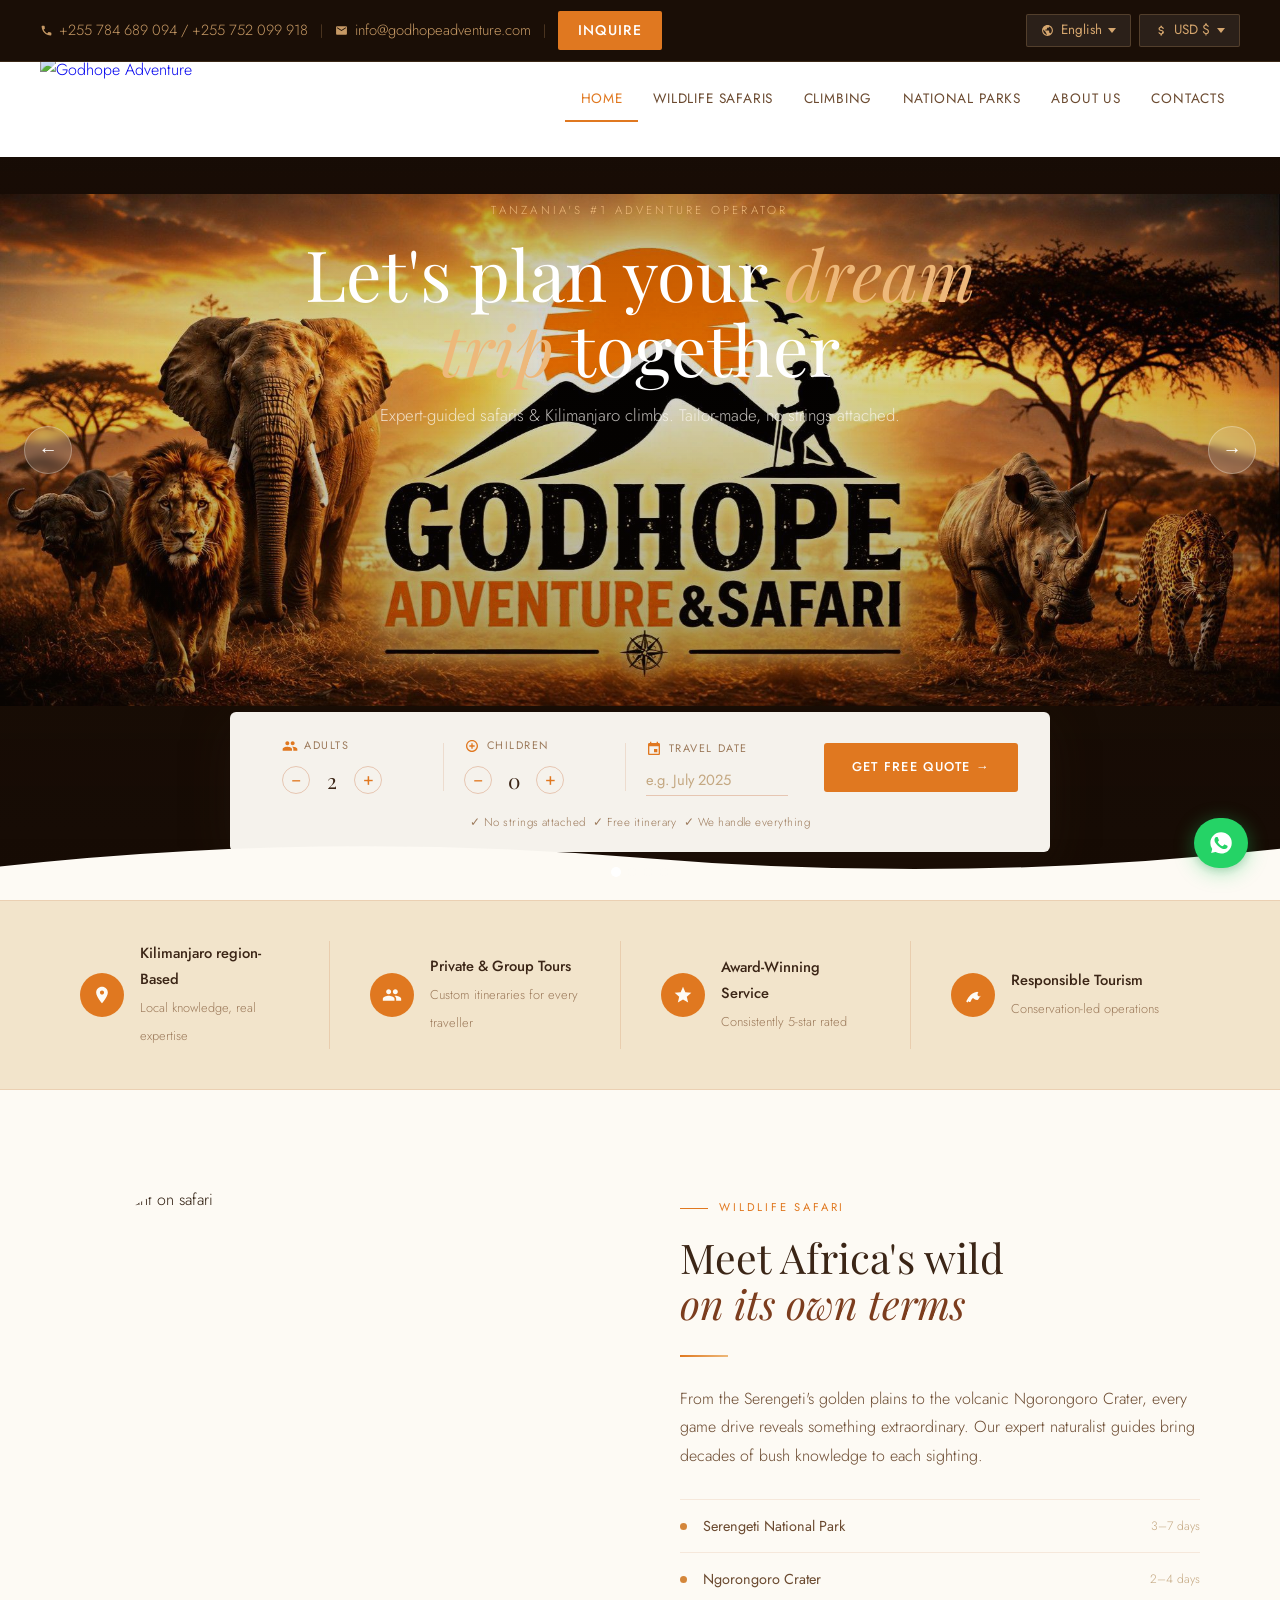
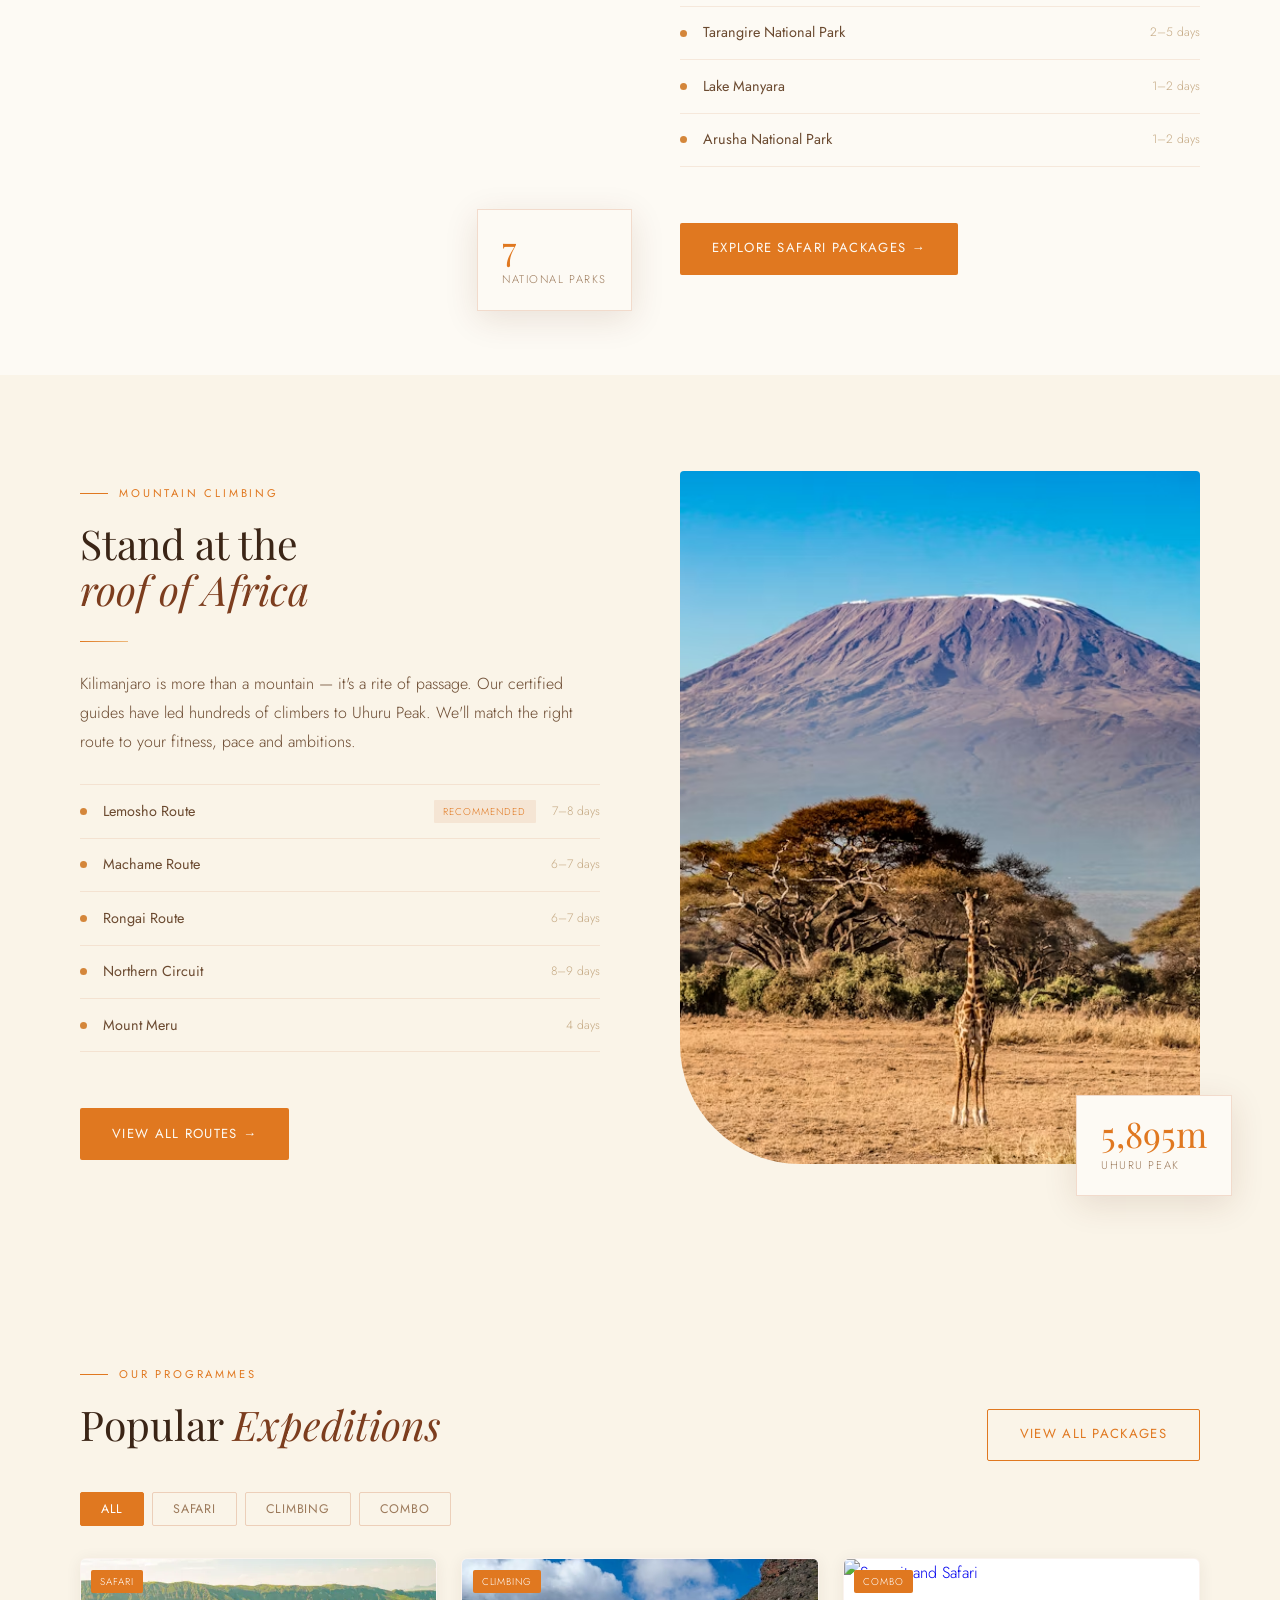
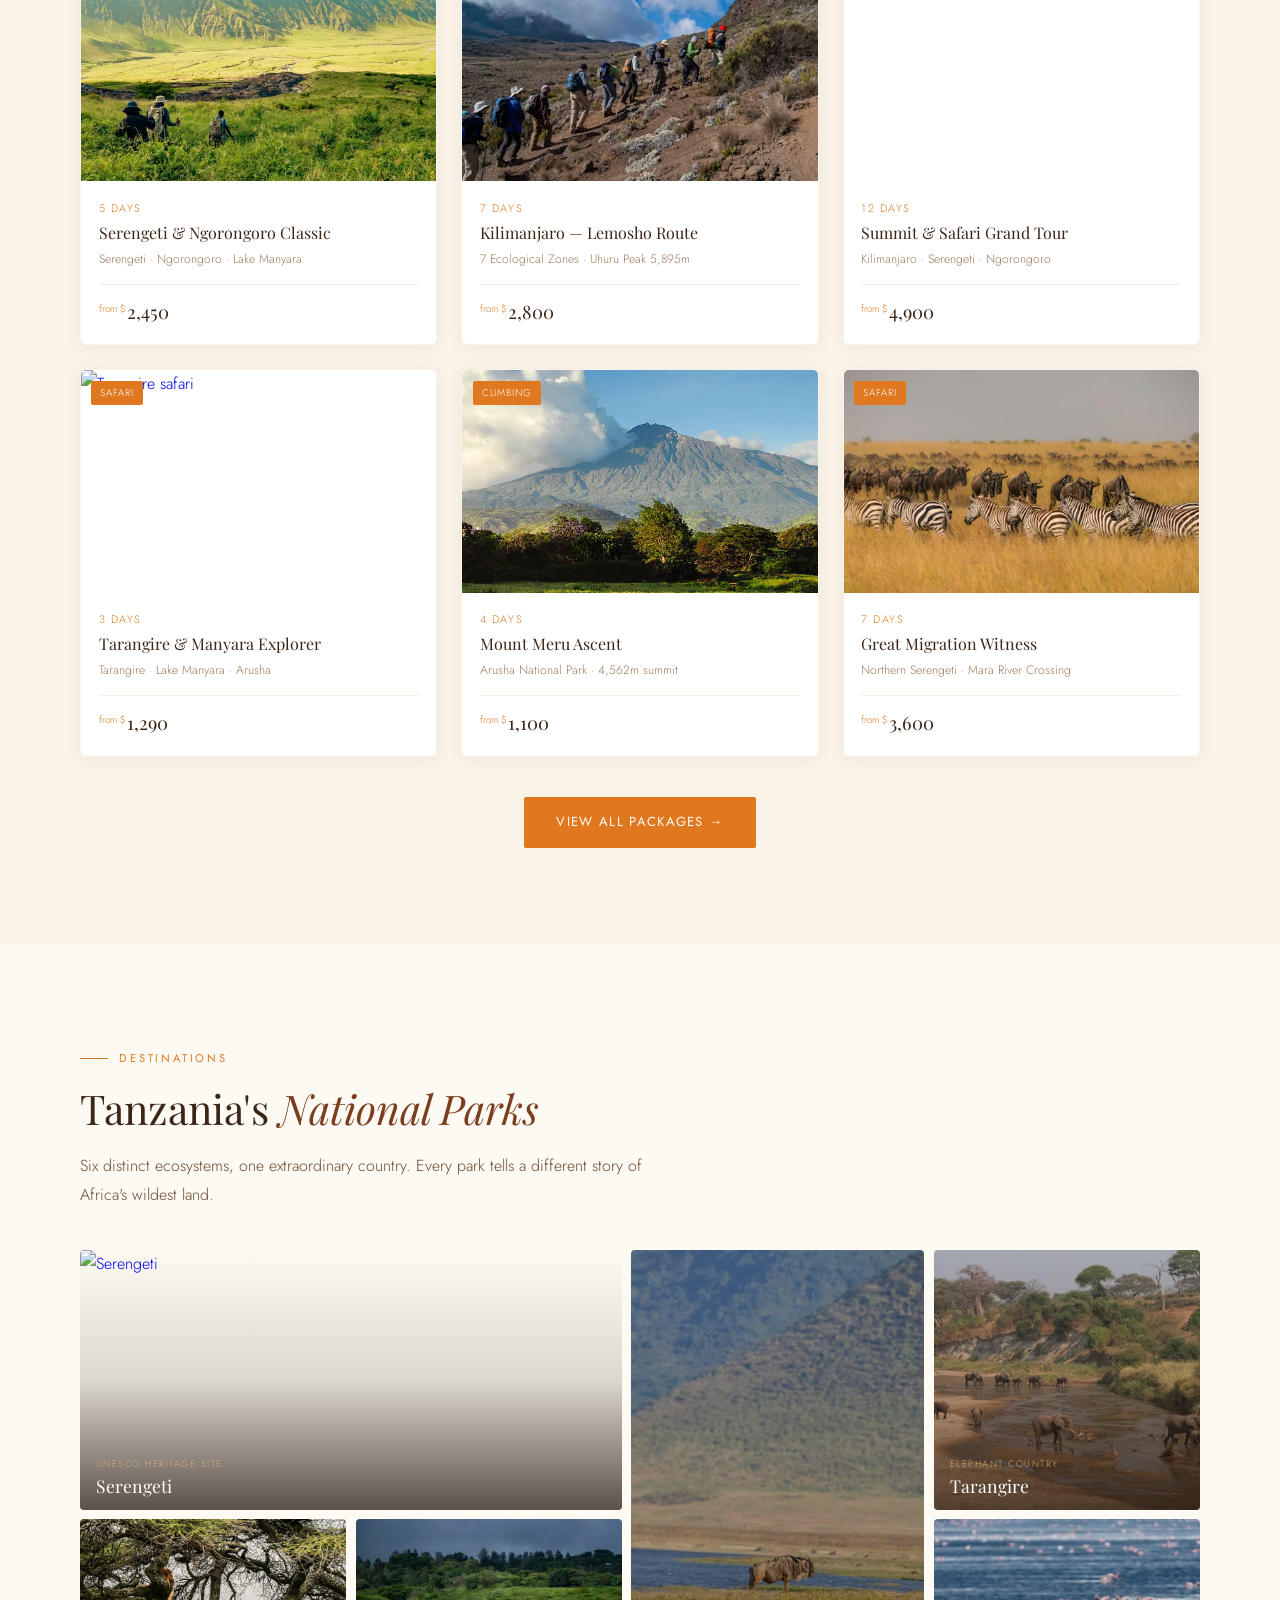
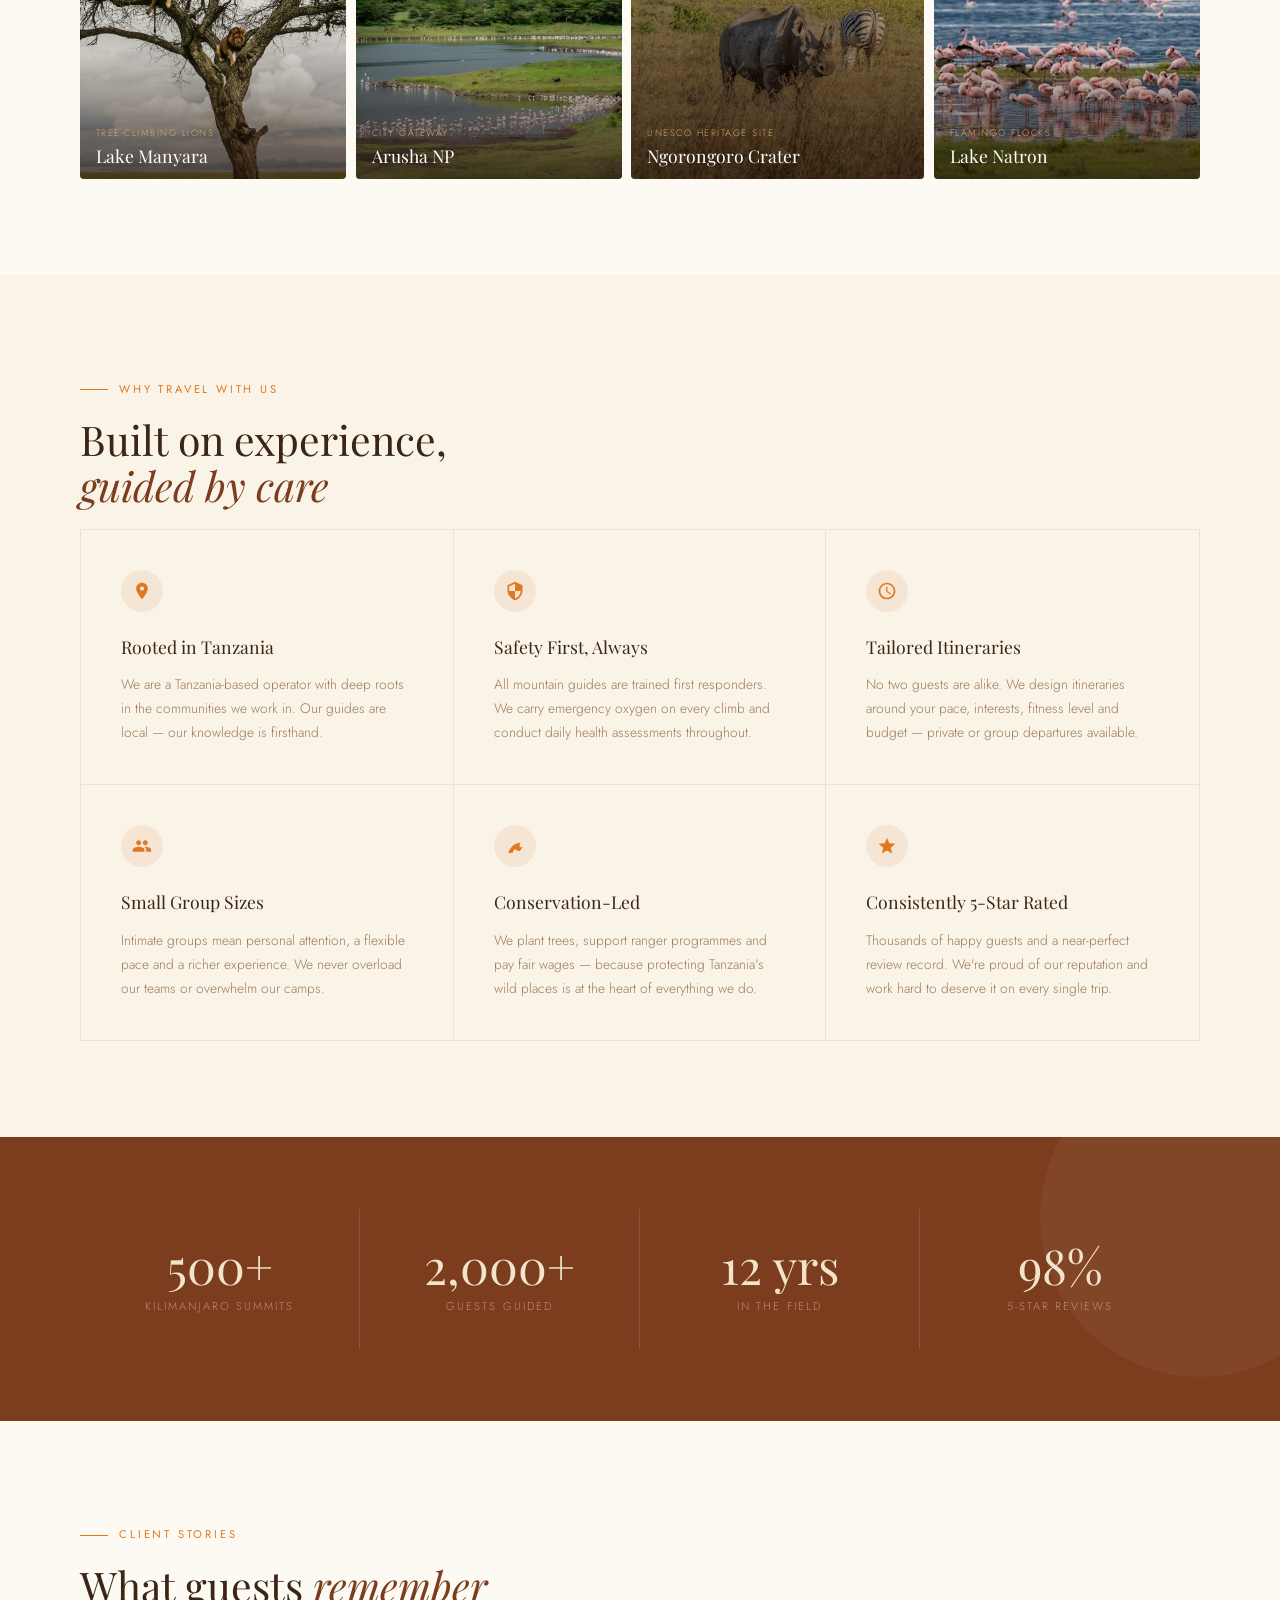
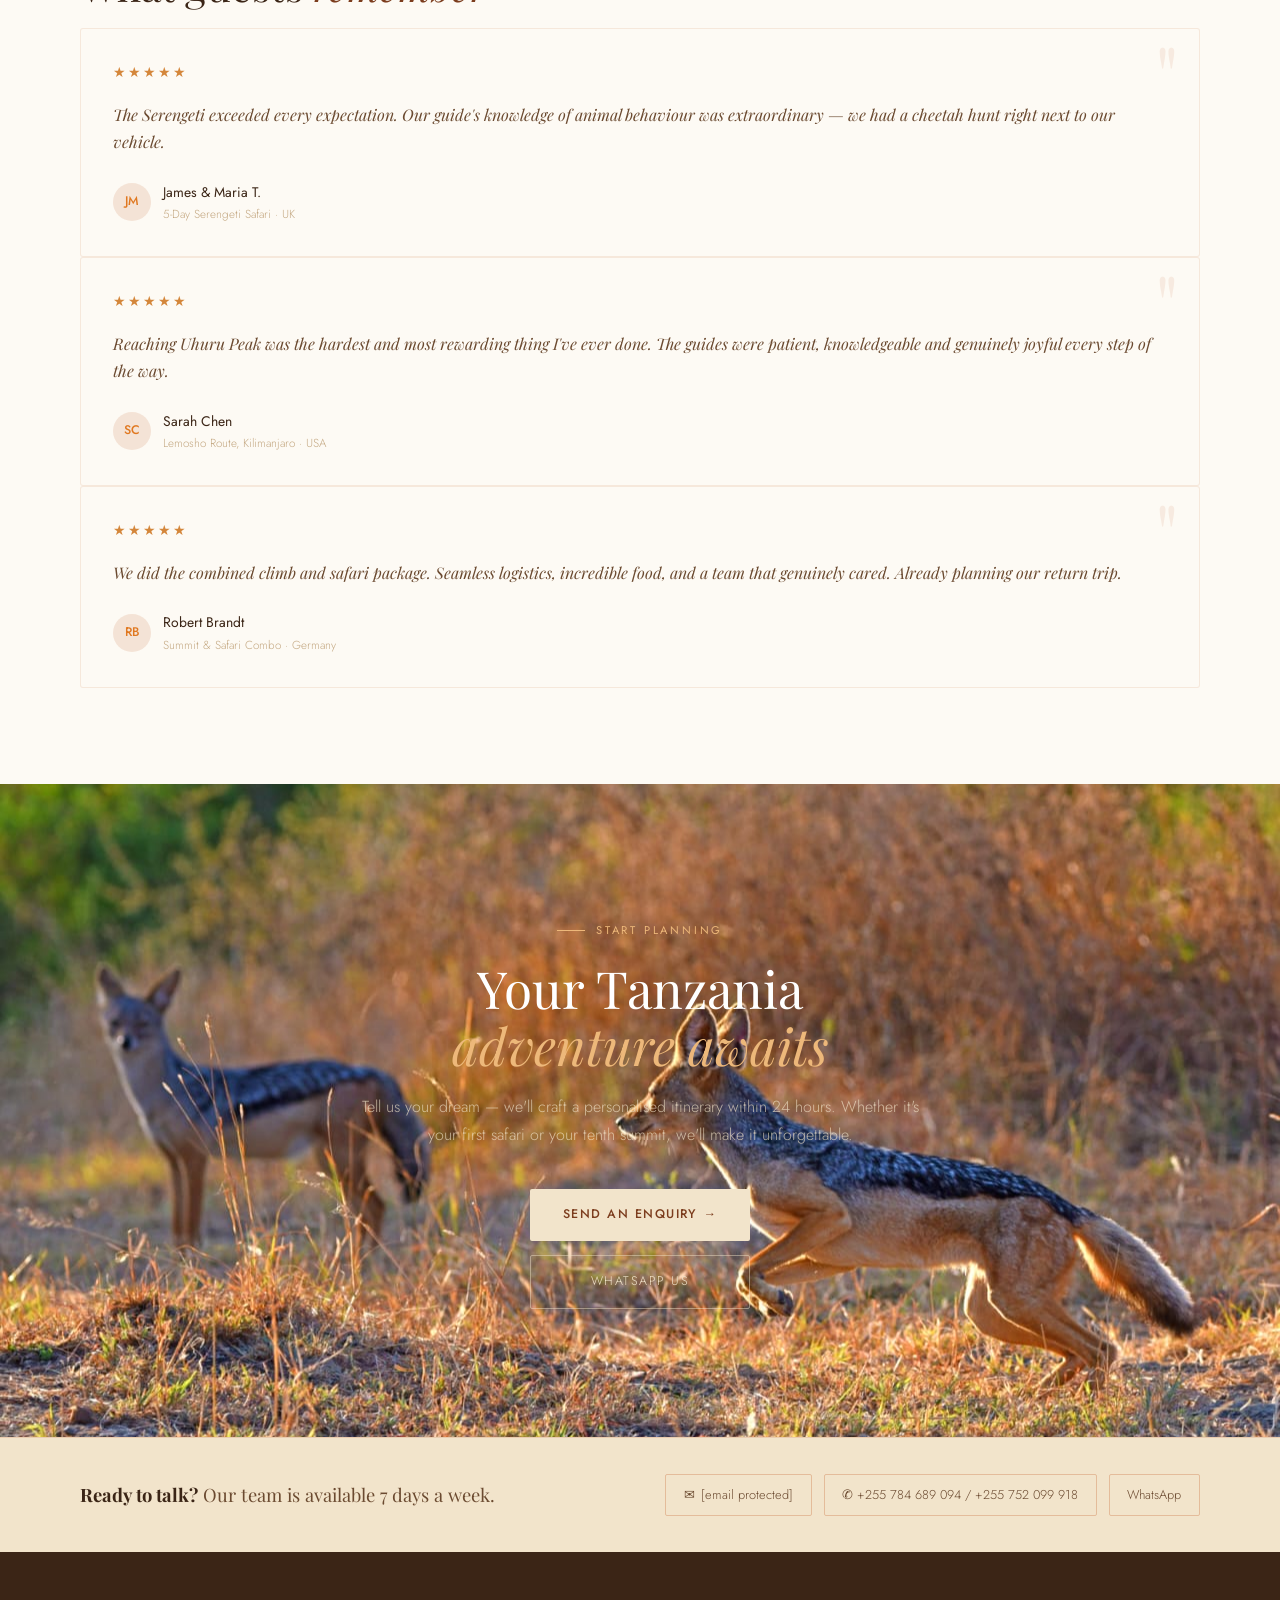
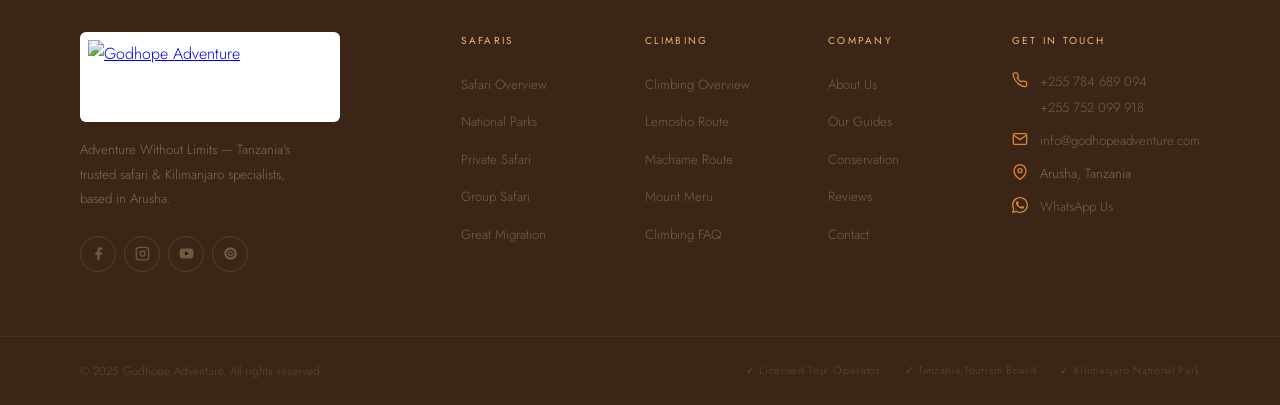
==== index.html @ 0e0e814c "Add files via upload" ====
<!DOCTYPE html>
<html lang="en">
<head>
<meta charset="UTF-8">
<meta name="viewport" content="width=device-width, initial-scale=1.0">
<link rel="stylesheet" href="style.css">
<link rel="preconnect" href="https://fonts.googleapis.com">
<link href="https://fonts.googleapis.com/css2?family=Playfair+Display:ital,wght@0,400;0,500;1,400;1,500&family=Jost:wght@300;400;500&display=swap" rel="stylesheet">
<title>Godhope Adventure | Tanzania Safari &amp; Climbing</title>













<!-- Google Translate -->

<style>/* ── HERO ── */
.hero{
  height:100vh;
  height:100dvh;
  min-height:600px;
  position:relative;
  overflow:hidden;
  background:#1a0e06;
}

/* Slides fill entire viewport edge-to-edge */
.hero-slides{position:absolute;inset:0;z-index:1}
.hero-slide{position:absolute;inset:0;opacity:0;transition:opacity 1.4s ease-in-out;will-change:opacity;background:#1a0e06}
.hero-slide.active{opacity:1}
.hero-slide picture{
  position:absolute;inset:0;
  width:100%;height:100%;
  display:block;
}
.hero-slide img{
  position:absolute;inset:0;
  width:100%;height:100%;
  object-fit:cover;
  display:block;
}

/* Desktop focal points */
.hero-slide:nth-child(1) img{object-fit:contain;background:#1a0e06}  /* GODHOPE branded banner (slide-banner.jpg) — show full graphic, never crop the animals/text */
.hero-slide:nth-child(2) img{object-position:center 25%}  /* summit climbers above clouds — anchored near top so heads/hats aren't cropped */
.hero-slide:nth-child(3) img{object-position:center 35%}  /* safari jeep + zebras — favor the view out front over the dashboard */
.hero-slide:nth-child(4) img{object-position:center 25%}  /* flag-on-crater group photo — anchored near top so faces aren't cropped */

/* Overlay */
.hero-overlay{position:absolute;inset:0;z-index:2;background:linear-gradient(to bottom,rgba(20,10,4,.45) 0%,rgba(20,10,4,.15) 40%,rgba(20,10,4,.55) 100%)}

/* Arch */
.hero-arch{position:absolute;bottom:-2px;left:0;right:0;z-index:4}
.hero-arch svg{display:block;width:100%}

/* Arrows */
.hero-arrow{position:absolute;top:50%;transform:translateY(-50%);z-index:5;background:rgba(253,250,244,.15);border:1px solid rgba(253,250,244,.3);color:#fff;width:48px;height:48px;border-radius:50%;font-size:1.2rem;cursor:pointer;display:flex;align-items:center;justify-content:center;transition:background .2s;backdrop-filter:blur(4px)}
.hero-arrow:hover{background:rgba(253,250,244,.3)}
.hero-arrow-prev{left:1.5rem}
.hero-arrow-next{right:1.5rem}

/* Dots */
.hero-dots{position:absolute;bottom:1.5rem;left:50%;transform:translateX(-50%);z-index:5;display:flex;gap:.5rem}
.hero-dot{width:8px;height:8px;border-radius:50%;background:rgba(253,250,244,.4);cursor:pointer;transition:background .3s,transform .3s}
.hero-dot.active{background:#fff;transform:scale(1.25)}

/* Counter */
.hero-counter{position:absolute;bottom:1.5rem;right:1.75rem;z-index:5;font-size:.72rem;letter-spacing:.14em;color:rgba(253,250,244,.55)}

/* Mobile CTA button — hidden on desktop */
.hero-mob-cta{display:none}

/* ── HERO CONTENT ── */
.hero-content{
  position:absolute;
  inset:0;
  z-index:3;
  width:100%;
  padding-left:3rem;
  padding-right:3rem;
  padding-bottom:3rem;
  padding-top:200px; /* JS overrides this with exact nav height */
  display:flex;
  flex-direction:column;
  align-items:center;
  justify-content:space-between;
  text-align:center;
  gap:1.5rem;
  box-sizing:border-box;
}
/* Guard no longer needed for layout — hidden */
.hero-nav-guard{display:none}
.trip-planner{margin-top:0 !important}

/* ── ≤640px mobile ── */
@media(max-width:640px){
  .hero-slide:nth-child(1) img{object-fit:contain;background:#1a0e06;object-position:center center}
  .hero-slide:nth-child(2) img{object-position:center 65%}
  .hero-slide:nth-child(3) img{object-position:center 30%}
  .hero-slide:nth-child(4) img{object-position:center center}
  .hero-slide:nth-child(5) img{object-position:center 40%}
  .hero-overlay{background:linear-gradient(to bottom,rgba(20,10,4,.55) 0%,rgba(20,10,4,.25) 40%,rgba(242,228,203,.25) 80%,rgba(242,228,203,.9) 100%)}
  .hero-content{padding:0 1.25rem 2.5rem;gap:1.5rem;justify-content:flex-end;min-height:0}
  .hero-nav-guard{display:none}  .hero-h1{font-size:clamp(1.9rem,8vw,2.8rem);margin-bottom:.5rem}
  .hero-sub{font-size:.9rem}
  .hero-eyebrow{font-size:.65rem;margin-bottom:.5rem}
  .trip-planner{display:none}
  .hero-arrow{display:none}
  .hero-mob-cta{
    display:inline-flex;align-items:center;gap:.5rem;
    margin-top:1rem;
    background:var(--terra);color:#fff;
    padding:.75rem 1.75rem;border-radius:2px;
    font-family:var(--sans);font-size:.8rem;
    letter-spacing:.1em;text-transform:uppercase;
    text-decoration:none;font-weight:500;
    transition:background .2s;
  }
  .hero-mob-cta:hover{background:var(--clay)}
}

/* ── ≤480px small phones ── */
@media(max-width:480px){
  .hero-content{padding:0 1rem 2rem;gap:1.25rem}
  .hero-h1{font-size:clamp(1.7rem,9vw,2.4rem)}
  .hero-sub{font-size:.85rem;max-width:100%}
  .hero-dots{bottom:.75rem}
  .hero-counter{display:none}
}

/* ── CSS VARIABLES ── */
.hero-content-spacer{flex:1;min-height:0}
.hero-headline{max-width:780px}
.hero-eyebrow{display:inline-block;font-size:.72rem;letter-spacing:.28em;text-transform:uppercase;color:var(--amber-pale);margin-bottom:1rem}
.hero-h1{font-family:var(--serif);font-size:clamp(2.4rem,5.5vw,5rem);font-weight:400;line-height:1.06;color:#fff;margin-bottom:1rem}
.hero-h1 em{font-style:italic;color:var(--amber-pale)}
.hero-sub{font-size:1.05rem;color:rgba(253,250,244,.75);max-width:520px;margin:0 auto}

/* ── TRIP PLANNER ── */
.trip-planner{background:rgba(253,250,244,.97);border-radius:6px;padding:1.5rem 2rem 1.25rem;box-shadow:0 12px 48px rgba(46,28,14,.35);width:100%;max-width:820px;backdrop-filter:blur(8px)}
.tp-row{display:flex;align-items:center;gap:0;flex-wrap:nowrap}
.tp-field{flex:1;padding:0 1.25rem;display:flex;flex-direction:column;gap:.4rem}
.tp-label{display:flex;align-items:center;gap:.4rem;font-size:.68rem;letter-spacing:.14em;text-transform:uppercase;color:var(--text-muted);font-weight:400}
.tp-counter{display:flex;align-items:center;gap:.75rem}
.tp-counter button{width:28px;height:28px;border:1.5px solid rgba(196,98,45,.3);background:none;border-radius:50%;cursor:pointer;font-size:1.1rem;line-height:1;color:var(--terra);display:flex;align-items:center;justify-content:center;transition:background .2s,color .2s;font-family:var(--sans)}
.tp-counter button:hover{background:var(--terra);color:#fff;border-color:var(--terra)}
.tp-counter span{font-family:var(--serif);font-size:1.3rem;color:var(--bark);min-width:20px;text-align:center}
.tp-date-input{background:none;border:none;border-bottom:1.5px solid rgba(196,98,45,.3);padding:.25rem 0;font-family:var(--sans);font-size:.92rem;color:var(--bark);outline:none;width:100%;transition:border-color .2s}
.tp-date-input:focus{border-color:var(--terra)}
.tp-date-input::placeholder{color:var(--text-faint)}
.tp-divider{width:1px;height:48px;background:rgba(196,98,45,.15);flex-shrink:0}
.tp-btn{flex-shrink:0;background:var(--terra);color:#fff;padding:.85rem 1.75rem;border-radius:3px;text-decoration:none;font-size:.8rem;letter-spacing:.1em;text-transform:uppercase;font-weight:500;white-space:nowrap;transition:background .2s,transform .2s;margin-left:1rem}
.tp-btn:hover{background:var(--clay);transform:translateY(-1px)}
.tp-note{font-size:.72rem;color:var(--text-muted);margin-top:.85rem;letter-spacing:.04em}
@media(max-width:760px){
  .hero-content{padding-right:1rem;padding-bottom:4rem;padding-left:1rem}
  .trip-planner{padding:1.25rem 1rem 1rem;border-radius:4px}
  .tp-row{flex-direction:column;gap:1rem;align-items:stretch}
  .tp-field{padding:0;flex-direction:row;align-items:center;justify-content:space-between}
  .tp-divider{width:100%;height:1px}
  .tp-btn{margin-left:0;text-align:center;padding:1rem}
  .tp-note{text-align:center}
}

/* ── WHATSAPP FLOAT ── */
.wa-float{position:fixed;bottom:2rem;right:2rem;z-index:800;display:flex;align-items:center;gap:.6rem;background:#25D366;color:#fff;padding:.75rem 1.1rem .75rem .85rem;border-radius:50px;text-decoration:none;box-shadow:0 4px 20px rgba(37,211,102,.4),0 2px 8px rgba(0,0,0,.15);transition:transform .2s,box-shadow .2s,max-width .3s,padding .3s;overflow:hidden;max-width:54px;animation:wa-pulse 2.5s ease-out 2s 3}
.wa-float:hover{transform:translateY(-2px);box-shadow:0 8px 28px rgba(37,211,102,.5),0 4px 12px rgba(0,0,0,.15);max-width:200px;padding:.75rem 1.25rem .75rem .9rem}
.wa-float svg{width:26px;height:26px;fill:#fff;flex-shrink:0}
.wa-float-label{font-family:var(--sans);font-size:.82rem;font-weight:500;letter-spacing:.04em;white-space:nowrap;opacity:0;transform:translateX(-6px);transition:opacity .2s .05s,transform .2s .05s;pointer-events:none}
.wa-float:hover .wa-float-label{opacity:1;transform:translateX(0)}
@keyframes wa-pulse{0%{box-shadow:0 0 0 0 rgba(37,211,102,.5),0 4px 20px rgba(37,211,102,.4)}70%{box-shadow:0 0 0 12px rgba(37,211,102,0),0 4px 20px rgba(37,211,102,.4)}100%{box-shadow:0 0 0 0 rgba(37,211,102,0),0 4px 20px rgba(37,211,102,.4)}}


/* ── ANIMATIONS ── */
@keyframes riseIn{from{opacity:0;transform:translateY(28px)}to{opacity:1;transform:translateY(0)}}
.rise{opacity:0;animation:riseIn .8s forwards}
.d1{animation-delay:.1s}.d2{animation-delay:.25s}.d3{animation-delay:.4s}.d4{animation-delay:.55s}
</style>


<script>
/* ══ CURRENCY ════════════════════════════════════════════════════ */
var _GHA_RATES = {USD:1, EUR:.92, GBP:.79, TZS:2650, KES:130, AUD:1.53, CAD:1.36, ZAR:18.5};
var _GHA_SYM   = {USD:'$', EUR:'€', GBP:'£', TZS:'TSh', KES:'KSh', AUD:'A$', CAD:'C$', ZAR:'R'};
var _GHA_CUR   = localStorage.getItem('gha_currency') || 'USD';

function setCurrency(code, sym){
  _GHA_CUR = code;
  localStorage.setItem('gha_currency', code);
  var lbl = document.getElementById('gha-cur-label');
  if(lbl) lbl.textContent = code + ' ' + sym;
  var drop = document.getElementById('gha-cur-drop');
  if(drop) drop.classList.remove('open');
  /* highlight active mobile button */
  document.querySelectorAll('.mob-cur-btn').forEach(function(b){
    b.classList.toggle('active', b.getAttribute('data-cur') === code);
  });
  document.querySelectorAll('[data-price-usd]').forEach(function(el){
    var usd = parseFloat(el.getAttribute('data-price-usd'));
    if(!isNaN(usd)) el.textContent = sym + Math.round(usd * (_GHA_RATES[code]||1)).toLocaleString();
  });
  document.querySelectorAll('[data-usd]').forEach(function(el){
    var usd = parseFloat(el.getAttribute('data-usd'));
    if(isNaN(usd)) return;
    var v = Math.round(usd * (_GHA_RATES[code]||1));
    var sup = el.querySelector('sup');
    if(sup) sup.textContent = 'from ' + sym;
    el.childNodes.forEach(function(n){
      if(n.nodeType===3 && /[\d,]/.test(n.textContent)) n.textContent = v.toLocaleString();
    });
  });
}

/* ══ INIT ON DOM READY ════════════════════════════════════════════ */
document.addEventListener('DOMContentLoaded', function(){

  /* ── Offset hero content below fixed nav ── */
  function setHeroOffset(){
    var topbar  = document.getElementById('gha-topbar');
    var nav     = document.getElementById('main-nav');
    var content = document.querySelector('.hero-content');
    if(!content) return;
    var h = (topbar ? topbar.offsetHeight : 0) + (nav ? nav.offsetHeight : 0);
    if(window.innerWidth > 640){
      content.style.paddingTop = (h + 20) + 'px';
    }
  }
  setHeroOffset();
  window.addEventListener('load', setHeroOffset);
  window.addEventListener('load', function(){ setTimeout(setHeroOffset, 200); });
  window.addEventListener('resize', setHeroOffset);

  /* Restore saved currency */
  if(_GHA_CUR !== 'USD'){
    var sym = _GHA_SYM[_GHA_CUR] || '$';
    var lbl = document.getElementById('gha-cur-label');
    if(lbl) lbl.textContent = _GHA_CUR + ' ' + sym;
    setCurrency(_GHA_CUR, sym);
  } else {
    document.querySelectorAll('.mob-cur-btn').forEach(function(b){
      b.classList.toggle('active', b.getAttribute('data-cur') === 'USD');
    });
  }

  /* Restore saved language highlight on mobile buttons */
  var savedLang = localStorage.getItem('gha_lang') || 'en';
  document.querySelectorAll('.mob-lang-btn').forEach(function(b){
    b.classList.toggle('active', b.getAttribute('data-lang') === savedLang);
  });

  

  /* ── Dropdown toggle ── */
  function setupDropdown(btnId, dropId){
    var btn  = document.getElementById(btnId);
    var drop = document.getElementById(dropId);
    if(!btn || !drop) return;
    btn.addEventListener('click', function(e){
      e.stopPropagation();
      document.querySelectorAll('.tb-dropdown.open').forEach(function(d){
        if(d !== drop) d.classList.remove('open');
      });
      drop.classList.toggle('open');
    });
  }
  setupDropdown('lang-btn',      'lang-drop');
  setupDropdown('gha-cur-toggle','gha-cur-drop');

  document.addEventListener('click', function(){
    document.querySelectorAll('.tb-dropdown.open').forEach(function(d){
      d.classList.remove('open');
    });
  });

  /* Hide Google's injected toolbar */
  var observer = new MutationObserver(function(){
    var bar = document.querySelector('.goog-te-banner-frame, .skiptranslate > *');
    if(bar) bar.style.display = 'none';
    document.body.style.top = '0px';
  });
  observer.observe(document.body, {childList:true, subtree:true});
});
</script>
<script>
/* ══ LANGUAGE (Google Translate via cookie) ════════════════════════ */
function googleTranslateElementInit(){
  new google.translate.TranslateElement({
    pageLanguage:'en',
    includedLanguages:'en,fr,de,es,it,zh-CN,ar,sw,pt,ru,ko,ja',
    autoDisplay:false
  },'google_translate_element');
}

function setLang(code, name){
  /* Update desktop button label */
  var lbl = document.getElementById('lang-label');
  if(lbl) lbl.textContent = name;

  /* Close desktop dropdown */
  var drop = document.getElementById('lang-drop');
  if(drop) drop.classList.remove('open');

  /* Highlight active mobile language button */
  document.querySelectorAll('.mob-lang-btn').forEach(function(b){
    b.classList.toggle('active', b.getAttribute('data-lang') === code);
  });

  /* Save preference */
  localStorage.setItem('gha_lang', code);
  localStorage.setItem('gha_lang_name', name);

  if(code === 'en'){
    /* Clear translation cookies and reload */
    var expiry = 'Thu, 01 Jan 1970 00:00:00 UTC';
    document.cookie = 'googtrans=; expires=' + expiry + '; path=/';
    document.cookie = 'googtrans=; expires=' + expiry + '; path=/; domain=.' + location.hostname;
    document.cookie = 'googtrans=; expires=' + expiry + '; path=/; domain=' + location.hostname;
    window.location.reload();
    return;
  }

  /* Set Google Translate cookie and reload */
  var val = '/en/' + code;
  document.cookie = 'googtrans=' + val + '; path=/';
  document.cookie = 'googtrans=' + val + '; path=/; domain=.' + location.hostname;
  window.location.reload();
}

/* Apply saved lang label on every page load */
(function(){
  var savedName = localStorage.getItem('gha_lang_name');
  var savedCode = localStorage.getItem('gha_lang');
  if(savedName && savedCode && savedCode !== 'en'){
    /* Wait for DOM */
    document.addEventListener('DOMContentLoaded', function(){
      var lbl = document.getElementById('lang-label');
      if(lbl) lbl.textContent = savedName;
    });
  }
})();
</script>
<script src="https://translate.google.com/translate_a/element.js?cb=googleTranslateElementInit" async></script>
</head>
<body>
<div class="mobile-menu" id="mobile-menu">
  <button class="mobile-menu-close" id="mob-close">&#10005;</button>
  <img src="logo.png" alt="Godhope Adventure" class="mob-logo">
  <ul>
  <li><a href="index.html" class="active">Home</a></li>
  <li><a href="safari.html">Wildlife Safaris</a></li>
  <li><a href="climbing.html">Climbing</a></li>
  <li><a href="national-parks.html">National Parks</a></li>
  <li><a href="about.html">About Us</a></li>
  <li><a href="contact.html">Contacts</a></li>
  </ul>
  <div class="mob-currency">
    <div class="mob-currency-label">Language</div>
    <div class="mob-currency-grid">
      <button onclick="setLang('en','English')"   class="mob-lang-btn" data-lang="en">🇬🇧 English</button>
      <button onclick="setLang('sw','Kiswahili')" class="mob-lang-btn" data-lang="sw">🇹🇿 Kiswahili</button>
      <button onclick="setLang('fr','Français')"  class="mob-lang-btn" data-lang="fr">🇫🇷 Français</button>
      <button onclick="setLang('de','Deutsch')"   class="mob-lang-btn" data-lang="de">🇩🇪 Deutsch</button>
      <button onclick="setLang('es','Español')"   class="mob-lang-btn" data-lang="es">🇪🇸 Español</button>
      <button onclick="setLang('it','Italiano')"  class="mob-lang-btn" data-lang="it">🇮🇹 Italiano</button>
      <button onclick="setLang('zh-CN','Chinese')" class="mob-lang-btn" data-lang="zh-CN">🇨🇳 Chinese</button>
      <button onclick="setLang('ar','Arabic')"    class="mob-lang-btn" data-lang="ar">🇸🇦 Arabic</button>
      <button onclick="setLang('pt','Português')" class="mob-lang-btn" data-lang="pt">🇵🇹 Português</button>
      <button onclick="setLang('ru','Russian')"   class="mob-lang-btn" data-lang="ru">🇷🇺 Russian</button>
      <button onclick="setLang('ko','Korean')"    class="mob-lang-btn" data-lang="ko">🇰🇷 Korean</button>
      <button onclick="setLang('ja','Japanese')"  class="mob-lang-btn" data-lang="ja">🇯🇵 Japanese</button>
    </div>
  </div>
  <div class="mob-currency">
    <div class="mob-currency-label">Currency</div>
    <div class="mob-currency-grid">
      <button onclick="setCurrency('USD','$')" class="mob-cur-btn" data-cur="USD">USD $</button>
      <button onclick="setCurrency('EUR','€')" class="mob-cur-btn" data-cur="EUR">EUR €</button>
      <button onclick="setCurrency('GBP','£')" class="mob-cur-btn" data-cur="GBP">GBP £</button>
      <button onclick="setCurrency('TZS','TSh')" class="mob-cur-btn" data-cur="TZS">TZS TSh</button>
      <button onclick="setCurrency('KES','KSh')" class="mob-cur-btn" data-cur="KES">KES KSh</button>
      <button onclick="setCurrency('AUD','A$')" class="mob-cur-btn" data-cur="AUD">AUD A$</button>
      <button onclick="setCurrency('CAD','C$')" class="mob-cur-btn" data-cur="CAD">CAD C$</button>
      <button onclick="setCurrency('ZAR','R')" class="mob-cur-btn" data-cur="ZAR">ZAR R</button>
    </div>
  </div>
</div>
<div class="mobile-menu-overlay" id="mob-overlay"></div>
<div id="gha-topbar">
  <div class="topbar-inner">
    <div class="topbar-left">
      <a href="tel:+255784689094" class="topbar-link">
        <svg width="13" height="13" viewBox="0 0 24 24" fill="currentColor"><path d="M6.62 10.79c1.44 2.83 3.76 5.14 6.59 6.59l2.2-2.2c.27-.27.67-.36 1.02-.24 1.12.37 2.33.57 3.57.57.55 0 1 .45 1 1V20c0 .55-.45 1-1 1-9.39 0-17-7.61-17-17 0-.55.45-1 1-1h3.5c.55 0 1 .45 1 1 0 1.25.2 2.45.57 3.57.11.35.03.74-.25 1.02l-2.2 2.2z"/></svg>
        +255 784 689 094 / +255 752 099 918
      </a>
      <span class="topbar-sep">|</span>
      <a href="mailto:info@godhopeadventure.com" class="topbar-link">
        <svg width="13" height="13" viewBox="0 0 24 24" fill="currentColor"><path d="M20 4H4c-1.1 0-2 .9-2 2v12c0 1.1.9 2 2 2h16c1.1 0 2-.9 2-2V6c0-1.1-.9-2-2-2zm0 4l-8 5-8-5V6l8 5 8-5v2z"/></svg>
        info@godhopeadventure.com
      </a>
      <span class="topbar-sep">|</span>
      <a href="contact.html" class="topbar-enquire">Inquire</a>
    </div>
            <div class="topbar-right">

      <!-- Language Selector -->
      <div class="tb-select-wrap" id="lang-wrap">
        <button class="tb-select-btn" id="lang-btn" aria-label="Select language">
          <svg width="13" height="13" viewBox="0 0 24 24" fill="currentColor"><path d="M12 2C6.48 2 2 6.48 2 12s4.48 10 10 10 10-4.48 10-10S17.52 2 12 2zm-1 17.93c-3.95-.49-7-3.85-7-7.93 0-.62.08-1.21.21-1.79L9 15v1c0 1.1.9 2 2 2v1.93zm6.9-2.54c-.26-.81-1-1.39-1.9-1.39h-1v-3c0-.55-.45-1-1-1H8v-2h2c.55 0 1-.45 1-1V7h2c1.1 0 2-.9 2-2v-.41c2.93 1.19 5 4.06 5 7.41 0 2.08-.8 3.97-2.1 5.39z"/></svg>
          <span id="lang-label">English</span>
          <svg width="8" height="5" viewBox="0 0 8 5"><path d="M0 0l4 5 4-5z" fill="currentColor"/></svg>
        </button>
        <div class="tb-dropdown" id="lang-drop">
          <button onclick="setLang('en','English')">&#127468;&#127463; English</button>
          <button onclick="setLang('fr','Français')">&#127467;&#127479; Français</button>
          <button onclick="setLang('de','Deutsch')">&#127465;&#127466; Deutsch</button>
          <button onclick="setLang('es','Español')">&#127466;&#127480; Español</button>
          <button onclick="setLang('it','Italiano')">&#127470;&#127481; Italiano</button>
          <button onclick="setLang('sw','Kiswahili')">&#127481;&#127487; Kiswahili</button>
          <button onclick="setLang('zh-CN','Chinese')">&#127464;&#127475; Chinese</button>
          <button onclick="setLang('ar','Arabic')">&#127480;&#127462; Arabic</button>
          <button onclick="setLang('pt','Português')">&#127477;&#127481; Português</button>
          <button onclick="setLang('ru','Russian')">&#127479;&#127482; Russian</button>
          <button onclick="setLang('ko','Korean')">&#127472;&#127479; Korean</button>
          <button onclick="setLang('ja','Japanese')">&#127471;&#127477; Japanese</button>
        </div>
      </div>

      <!-- Currency Selector -->
      <div class="tb-select-wrap" id="cur-wrap">
        <button class="tb-select-btn" id="gha-cur-toggle" aria-label="Select currency">
          <svg width="13" height="13" viewBox="0 0 24 24" fill="currentColor"><path d="M11.8 10.9c-2.27-.59-3-1.2-3-2.15 0-1.09 1.01-1.85 2.7-1.85 1.78 0 2.44.85 2.5 2.1h2.21c-.07-1.72-1.12-3.3-3.21-3.81V3h-3v2.16c-1.94.42-3.5 1.68-3.5 3.61 0 2.31 1.91 3.46 4.7 4.13 2.5.6 3 1.48 3 2.41 0 .69-.49 1.79-2.7 1.79-2.06 0-2.87-.92-2.98-2.1h-2.2c.12 2.19 1.76 3.42 3.68 3.83V21h3v-2.15c1.95-.37 3.5-1.5 3.5-3.55 0-2.84-2.43-3.81-4.7-4.4z"/></svg>
          <span id="gha-cur-label">USD $</span>
          <svg width="8" height="5" viewBox="0 0 8 5"><path d="M0 0l4 5 4-5z" fill="currentColor"/></svg>
        </button>
        <div class="tb-dropdown" id="gha-cur-drop">
          <button onclick="setCurrency('USD','$')">&#127482;&#127480; USD — US Dollar</button>
          <button onclick="setCurrency('EUR','€')">&#127466;&#127482; EUR — Euro</button>
          <button onclick="setCurrency('GBP','£')">&#127468;&#127463; GBP — British Pound</button>
          <button onclick="setCurrency('TZS','TSh')">&#127481;&#127487; TZS — Tanzanian Shilling</button>
          <button onclick="setCurrency('KES','KSh')">&#127472;&#127466; KES — Kenyan Shilling</button>
          <button onclick="setCurrency('AUD','A$')">&#127462;&#127482; AUD — Australian Dollar</button>
          <button onclick="setCurrency('CAD','C$')">&#127464;&#127462; CAD — Canadian Dollar</button>
          <button onclick="setCurrency('ZAR','R')">&#127487;&#127462; ZAR — South African Rand</button>
        </div>
      </div>

      <!-- Google Translate hidden widget (must be visible to work) -->
      <div id="google_translate_element" style="position:absolute;opacity:0;pointer-events:none;width:1px;height:1px;overflow:hidden;top:-9999px;left:-9999px;"></div>

    </div>
  </div>
</div>
<nav id="main-nav">
  <div class="nav-inner">

    <a href="index.html" class="nav-brand">
      <img src="logo.png" alt="Godhope Adventure" class="nav-logo-img">
    </a>

    <ul class="nav-menu" id="nav-menu">
      <li><a href="index.html" class="active">Home</a></li>
      <li><a href="safari.html">Wildlife Safaris</a></li>
      <li><a href="climbing.html">Climbing</a></li>
      <li><a href="national-parks.html">National Parks</a></li>
      <li><a href="about.html">About Us</a></li>
      <li><a href="contact.html">Contacts</a></li>
    </ul>

    <button class="nav-hamburger" id="ham" aria-label="Open menu">
      <span></span><span></span><span></span>
    </button>

  </div>
</nav>

<!-- HERO -->
<div class="hero" id="home">
  <div class="hero-slides" id="hero-slides">

  <!-- Slide 1: Godhope branded banner (lion/elephant/rhino + logo) — 1983×793, shown uncropped (contain) so no animals or text get cut off -->
  <!-- file: slide-banner.jpg -->
  <div class="hero-slide active">
    <picture>
      <source media="(max-width:640px)"  srcset="slide-banner.jpg" type="image/jpeg">
      <img src="slide-banner.jpg"
           alt="Godhope Adventure and Safari — explore Tanzania's wildlife and Kilimanjaro"
           fetchpriority="high" decoding="async">
    </picture>
  </div>

  <!-- Slide 2: Climbers above the clouds — 4000×2252 wide landscape, cropped (cover), anchored lower so hikers stay in frame -->
  <div class="hero-slide">
    <picture>
      <source media="(max-width:640px)"  srcset="slide-summit.jpg" type="image/jpeg">
      <img src="slide-summit.jpg"
           alt="Climbers above the clouds on Kilimanjaro"
           loading="lazy" decoding="async">
    </picture>
  </div>

  <!-- Slide 3: Safari jeep view with zebras — 1008×756 (almost square), cropped (cover) on both desktop and mobile -->
  <div class="hero-slide">
    <picture>
      <source media="(max-width:640px)"  srcset="mgenitruck.jpg" type="image/jpeg">
      <img src="mgenitruck.jpg"
           alt="Godhope Adventure and Safari"
           loading="lazy" decoding="async">
    </picture>
  </div>

  <!-- Slide 4: Group photo with Godhope flag, crater rim — 2560×1851, cropped (cover) centered -->
  <!-- file: slide-flag.jpg -->
  <div class="hero-slide">
    <picture>
      <source media="(max-width:640px)"  srcset="slide-flag.jpg" type="image/jpeg">
      <img src="slide-flag.jpg"
           alt="Godhope Adventure team with flag on Kilimanjaro crater rim"
           loading="lazy" decoding="async">
    </picture>
  </div>

  <!-- Slide 5: Kilimanjaro team — 1000×563 landscape -->
  <!-- <div class="hero-slide">
    <picture>
      <source media="(max-width:640px)"  srcset="climbing_kilimanjaro.jpg" type="image/jpeg">
      <img src="climbing_kilimanjaro.jpg"
           alt="Godhope Adventure climbing team"
           loading="lazy" decoding="async">
    </picture>
  </div> -->

</div><!-- /hero-slides -->

<button class="hero-arrow hero-arrow-prev" id="hero-prev" aria-label="Previous slide">&#8592;</button>
<button class="hero-arrow hero-arrow-next" id="hero-next" aria-label="Next slide">&#8594;</button>
<div class="hero-dots" id="hero-dots">
  <div class="hero-dot active" onclick="goSlide(0)"></div>
  <div class="hero-dot" onclick="goSlide(1)"></div>
  <div class="hero-dot" onclick="goSlide(2)"></div>
  <div class="hero-dot" onclick="goSlide(3)"></div>
  <!-- <div class="hero-dot" onclick="goSlide(4)"></div> -->
</div>
<div class="hero-counter" id="hero-counter">1 / 5</div>
  <div class="hero-overlay"></div>
  <div class="hero-arch">
    <svg viewBox="0 0 1440 80" preserveAspectRatio="none" xmlns="http://www.w3.org/2000/svg">
      <path d="M0,80 L0,40 Q360,0 720,30 Q1080,60 1440,20 L1440,80 Z" fill="#FDFAF4"/>
    </svg>
  </div>
  <div class="hero-content">
    <!-- Spacer pushed down by JS to clear fixed nav -->
    <div class="hero-nav-guard" id="hero-nav-guard"></div>

    <!-- Headline -->
    <div class="hero-headline rise d1">
      <div class="hero-eyebrow">Tanzania&#39;s #1 Adventure Operator</div>
      <h1 class="hero-h1">Let&#39;s plan your <em>dream trip</em> together</h1>
      <p class="hero-sub">Expert-guided safaris &amp; Kilimanjaro climbs. Tailor-made, no strings attached.</p>
      <a href="contact.html" class="hero-mob-cta">Start Planning →</a>
    </div>

    <!-- Trip Planner Widget -->
    <div class="trip-planner rise d3" style="margin-top:auto">
      <div class="tp-row">
        <div class="tp-field">
          <label class="tp-label">
            <svg width="16" height="16" viewBox="0 0 24 24" fill="var(--terra)"><path d="M16 11c1.66 0 2.99-1.34 2.99-3S17.66 5 16 5c-1.66 0-3 1.34-3 3s1.34 3 3 3zm-8 0c1.66 0 2.99-1.34 2.99-3S9.66 5 8 5C6.34 5 5 6.34 5 8s1.34 3 3 3zm0 2c-2.33 0-7 1.17-7 3.5V19h14v-2.5c0-2.33-4.67-3.5-7-3.5zm8 0c-.29 0-.62.02-.97.05 1.16.84 1.97 1.97 1.97 3.45V19h6v-2.5c0-2.33-4.67-3.5-7-3.5z"/></svg>
            Adults
          </label>
          <div class="tp-counter">
            <button type="button" onclick="adjustCount('adults',-1)">&#8722;</button>
            <span id="adults-count">2</span>
            <button type="button" onclick="adjustCount('adults',1)">&#43;</button>
          </div>
        </div>
        <div class="tp-divider"></div>
        <div class="tp-field">
          <label class="tp-label">
            <svg width="16" height="16" viewBox="0 0 24 24" fill="var(--terra)"><path d="M12 3c-4.97 0-9 4.03-9 9s4.03 9 9 9 9-4.03 9-9-4.03-9-9-9zm0 16c-3.86 0-7-3.14-7-7s3.14-7 7-7 7 3.14 7 7-3.14 7-7 7zm1-11h-2v3H8v2h3v3h2v-3h3v-2h-3z"/></svg>
            Children
          </label>
          <div class="tp-counter">
            <button type="button" onclick="adjustCount('children',-1)">&#8722;</button>
            <span id="children-count">0</span>
            <button type="button" onclick="adjustCount('children',1)">&#43;</button>
          </div>
        </div>
        <div class="tp-divider"></div>
        <div class="tp-field">
          <label class="tp-label">
            <svg width="16" height="16" viewBox="0 0 24 24" fill="var(--terra)"><path d="M17 12h-5v5h5v-5zM16 1v2H8V1H6v2H5c-1.11 0-1.99.9-1.99 2L3 19c0 1.1.89 2 2 2h14c1.1 0 2-.9 2-2V5c0-1.1-.9-2-2-2h-1V1h-2zm3 18H5V8h14v11z"/></svg>
            Travel Date
          </label>
          <input type="text" class="tp-date-input" id="tp-date" placeholder="e.g. July 2025" autocomplete="off">
        </div>
        <a href="contact.html" class="tp-btn" id="tp-submit">
          Get Free Quote &#8594;
        </a>
      </div>
      <p class="tp-note">&#10003; No strings attached &nbsp;&#10003; Free itinerary &nbsp;&#10003; We handle everything</p>
    </div>

  </div>
</div>

<!-- INTRO BAND -->
<div class="intro-band">
  <div class="intro-pill">
    <div class="intro-pill-icon"><svg viewBox="0 0 24 24"><path d="M12 2C8.13 2 5 5.13 5 9c0 5.25 7 13 7 13s7-7.75 7-13c0-3.87-3.13-7-7-7zm0 9.5c-1.38 0-2.5-1.12-2.5-2.5s1.12-2.5 2.5-2.5 2.5 1.12 2.5 2.5-1.12 2.5-2.5 2.5z"/></svg></div>
    <div class="intro-pill-text"><strong>Kilimanjaro region-Based</strong><span>Local knowledge, real expertise</span></div>
  </div>
  <div class="intro-pill">
    <div class="intro-pill-icon"><svg viewBox="0 0 24 24"><path d="M16 11c1.66 0 2.99-1.34 2.99-3S17.66 5 16 5c-1.66 0-3 1.34-3 3s1.34 3 3 3zm-8 0c1.66 0 2.99-1.34 2.99-3S9.66 5 8 5C6.34 5 5 6.34 5 8s1.34 3 3 3zm0 2c-2.33 0-7 1.17-7 3.5V19h14v-2.5c0-2.33-4.67-3.5-7-3.5zm8 0c-.29 0-.62.02-.97.05 1.16.84 1.97 1.97 1.97 3.45V19h6v-2.5c0-2.33-4.67-3.5-7-3.5z"/></svg></div>
    <div class="intro-pill-text"><strong>Private &amp; Group Tours</strong><span>Custom itineraries for every traveller</span></div>
  </div>
  <div class="intro-pill">
    <div class="intro-pill-icon"><svg viewBox="0 0 24 24"><path d="M12 17.27L18.18 21l-1.64-7.03L22 9.24l-7.19-.61L12 2 9.19 8.63 2 9.24l5.46 4.73L5.82 21z"/></svg></div>
    <div class="intro-pill-text"><strong>Award-Winning Service</strong><span>Consistently 5-star rated</span></div>
  </div>
  <div class="intro-pill">
    <div class="intro-pill-icon"><svg viewBox="0 0 24 24"><path d="M17 8C8 10 5.9 16.17 3.82 19.82L5.71 21l1-1.9C7 20.08 7.64 20.5 8 20.5c.5 0 1-.43 1.5-1.43.67-1.27 1.27-2.5 2-3.07.96-.76 1.72.42 2.5 1 1 .72 1.5.5 2.5 1 1 .5 1.5-.5 2-1 1.5-2 3-4 3-4s-3 2-4-1c-.5-1.5 1-3 1-3z"/></svg></div>
    <div class="intro-pill-text"><strong>Responsible Tourism</strong><span>Conservation-led operations</span></div>
  </div>
</div>

<!-- SAFARI -->
<section id="safari" style="background:var(--warm-white);">
  <div class="container">
    <div class="split">
      <div class="split-visual">
        <div class="split-img-frame">
          <img src="mgtn.jpg" alt="Elephant on safari" loading="lazy">
        </div>
        <div class="split-float split-float-r">
          <div class="n">7</div>
          <div class="l">National Parks</div>
        </div>
      </div>
      <div>
        <div class="section-eyebrow">Wildlife Safari</div>
        <h2 class="section-h2">Meet Africa's wild<br><em>on its own terms</em></h2>
        <div class="ruled-line"></div>
        <p class="section-lead">From the Serengeti's golden plains to the volcanic Ngorongoro Crater, every game drive reveals something extraordinary. Our expert naturalist guides bring decades of bush knowledge to each sighting.</p>
        <div class="route-list">
          <a href="safari.html" class="route-row"><span class="rdot"></span><span class="rname">Serengeti National Park</span><span class="rdays">3–7 days</span></a>
          <a href="safari.html" class="route-row"><span class="rdot"></span><span class="rname">Ngorongoro Crater</span><span class="rdays">2–4 days</span></a>
          <a href="safari.html" class="route-row"><span class="rdot"></span><span class="rname">Tarangire National Park</span><span class="rdays">2–5 days</span></a>
          <a href="safari.html" class="route-row"><span class="rdot"></span><span class="rname">Lake Manyara</span><span class="rdays">1–2 days</span></a>
          <a href="safari.html" class="route-row"><span class="rdot"></span><span class="rname">Arusha National Park</span><span class="rdays">1–2 days</span></a>
        </div>
        <a href="safari.html" class="btn-primary" style="margin-top:1.75rem;">Explore Safari Packages &rarr;</a>
      </div>
    </div>
  </div>
</section>

<!-- CLIMBING -->
<section id="climbing" style="background:var(--sand-light);">
  <div class="container">
    <div class="split">
      <div>
        <div class="section-eyebrow">Mountain Climbing</div>
        <h2 class="section-h2">Stand at the<br><em>roof of Africa</em></h2>
        <div class="ruled-line"></div>
        <p class="section-lead">Kilimanjaro is more than a mountain — it's a rite of passage. Our certified guides have led hundreds of climbers to Uhuru Peak. We'll match the right route to your fitness, pace and ambitions.</p>
        <div class="route-list">
          <a href="climbing.html" class="route-row"><span class="rdot"></span><span class="rname">Lemosho Route</span><span class="rbadge">Recommended</span><span class="rdays">7–8 days</span></a>
          <a href="climbing.html" class="route-row"><span class="rdot"></span><span class="rname">Machame Route</span><span class="rdays">6–7 days</span></a>
          <a href="climbing.html" class="route-row"><span class="rdot"></span><span class="rname">Rongai Route</span><span class="rdays">6–7 days</span></a>
          <a href="climbing.html" class="route-row"><span class="rdot"></span><span class="rname">Northern Circuit</span><span class="rdays">8–9 days</span></a>
          <a href="climbing.html" class="route-row"><span class="rdot"></span><span class="rname">Mount Meru</span><span class="rdays">4 days</span></a>
        </div>
        <a href="climbing.html" class="btn-primary" style="margin-top:1.75rem;">View All Routes &rarr;</a>
      </div>
      <div class="split-visual">
        <div class="split-img-frame alt">
          <img src="kilimanjaro.avif" alt="Kilimanjaro summit" loading="lazy">
        </div>
        <div class="split-float split-float-l">
          <div class="n">5,895m</div>
          <div class="l">Uhuru Peak</div>
        </div>
      </div>
    </div>
  </div>
</section>


<!-- TOURS -->
<section class="tours-section" id="tours" style="background:var(--sand-light);">
  <div class="container">
    <div class="section-eyebrow">Our Programmes</div>
    <div class="prog-header">
      <h2 class="section-h2">Popular <em>Expeditions</em></h2>
      <a href="contact.html" class="btn-secondary">View all packages</a>
    </div>

    <!-- Filter tabs -->
    <div class="prog-filters">
      <button class="prog-flt active" onclick="filterTours(this,'all')">All</button>
      <button class="prog-flt" onclick="filterTours(this,'safari')">Safari</button>
      <button class="prog-flt" onclick="filterTours(this,'climb')">Climbing</button>
      <button class="prog-flt" onclick="filterTours(this,'combo')">Combo</button>
    </div>

    <!-- Cards grid -->
    <div class="prog-grid" id="prog-grid">

      <a class="prog-card" href="safari.html" data-t="safari">
        <div class="prog-card-img">
          <img src='ngorongoro.webp' width='300' height='200' viewBox='0 0 300 200'%3E%3Crect width='300' height='200' fill='%23d4c4b0'/%3E%3Ctext x='150' y='108' font-family='sans-serif' font-size='12' fill='%23a08060' text-anchor='middle'%3EYour Photo%3C/text%3E%3C/svg%3E" alt="Serengeti safari">
          <span class="prog-tag">Safari</span>
        </div>
        <div class="prog-card-body">
          <div class="prog-card-meta">5 Days</div>
          <div class="prog-card-title">Serengeti &amp; Ngorongoro Classic</div>
          <div class="prog-card-parks">Serengeti &middot; Ngorongoro &middot; Lake Manyara</div>
          <div class="prog-card-price"><sup>from $</sup><span data-price-usd="2450">2,450</span></div>
        </div>
      </a>

      <a class="prog-card" href="climbing.html" data-t="climb">
        <div class="prog-card-img">
          <img src="kili.avif" alt="Kilimanjaro Lemosho Route">
          <span class="prog-tag">Climbing</span>
        </div>
        <div class="prog-card-body">
          <div class="prog-card-meta">7 Days</div>
          <div class="prog-card-title">Kilimanjaro — Lemosho Route</div>
          <div class="prog-card-parks">7 Ecological Zones &middot; Uhuru Peak 5,895m</div>
          <div class="prog-card-price"><sup>from $</sup><span data-price-usd="2800">2,800</span></div>
        </div>
      </a>

      <a class="prog-card" href="contact.html" data-t="combo">
        <div class="prog-card-img">
          <img src='tarangoro.avif' width='300' height='200' viewBox='0 0 300 200'%3E%3Crect width='300' height='200' fill='%23d4c4b0'/%3E%3Ctext x='150' y='108' font-family='sans-serif' font-size='12' fill='%23a08060' text-anchor='middle'%3EYour Photo%3C/text%3E%3C/svg%3E" alt="Summit and Safari">
          <span class="prog-tag">Combo</span>
        </div>
        <div class="prog-card-body">
          <div class="prog-card-meta">12 Days</div>
          <div class="prog-card-title">Summit &amp; Safari Grand Tour</div>
          <div class="prog-card-parks">Kilimanjaro &middot; Serengeti &middot; Ngorongoro</div>
          <div class="prog-card-price"><sup>from $</sup><span data-price-usd="4900">4,900</span></div>
        </div>
      </a>

      <a class="prog-card" href="safari.html" data-t="safari">
        <div class="prog-card-img">
          <img src='manyara.webp' width='300' height='200' viewBox='0 0 300 200'%3E%3Crect width='300' height='200' fill='%23d4c4b0'/%3E%3Ctext x='150' y='108' font-family='sans-serif' font-size='12' fill='%23a08060' text-anchor='middle'%3EYour Photo%3C/text%3E%3C/svg%3E" alt="Tarangire safari">
          <span class="prog-tag">Safari</span>
        </div>
        <div class="prog-card-body">
          <div class="prog-card-meta">3 Days</div>
          <div class="prog-card-title">Tarangire &amp; Manyara Explorer</div>
          <div class="prog-card-parks">Tarangire &middot; Lake Manyara &middot; Arusha</div>
          <div class="prog-card-price"><sup>from $</sup><span data-price-usd="1290">1,290</span></div>
        </div>
      </a>

      <a class="prog-card" href="climbing.html" data-t="climb">
        <div class="prog-card-img">
          <img src="meru.webp" alt="Mount Meru">
          <span class="prog-tag">Climbing</span>
        </div>
        <div class="prog-card-body">
          <div class="prog-card-meta">4 Days</div>
          <div class="prog-card-title">Mount Meru Ascent</div>
          <div class="prog-card-parks">Arusha National Park &middot; 4,562m summit</div>
          <div class="prog-card-price"><sup>from $</sup><span data-price-usd="1100">1,100</span></div>
        </div>
      </a>

      <a class="prog-card" href="safari.html" data-t="safari">
        <div class="prog-card-img">
          <img src="zebwild.avif" alt="Great Migration">
          <span class="prog-tag">Safari</span>
        </div>
        <div class="prog-card-body">
          <div class="prog-card-meta">7 Days</div>
          <div class="prog-card-title">Great Migration Witness</div>
          <div class="prog-card-parks">Northern Serengeti &middot; Mara River Crossing</div>
          <div class="prog-card-price"><sup>from $</sup><span data-price-usd="3600">3,600</span></div>
        </div>
      </a>

    </div>

    <div style="text-align:center;margin-top:2.5rem">
      <a href="contact.html" class="btn-primary">View All Packages &rarr;</a>
    </div>
  </div>

</section>

<!-- PARKS MOSAIC -->
<section class="parks-section" id="parks" style="background:var(--warm-white);">
  <div class="container">
    <div class="section-eyebrow">Destinations</div>
    <h2 class="section-h2">Tanzania's <em>National Parks</em></h2>
    <p class="section-lead">Six distinct ecosystems, one extraordinary country. Every park tells a different story of Africa's wildest land.</p>
    <div class="parks-mosaic">
      <!-- 1: Serengeti — top left -->
      <a href="national-parks.html#serengeti" class="pk">
        <img src="serengeti.avif" alt="Serengeti" loading="lazy">
        <div class="pk-over"></div>
        <div class="pk-info"><div class="pk-label">UNESCO Heritage Site</div><div class="pk-name">Serengeti</div></div>
      </a>
      <!-- 2: Ngorongoro — centre, spans both rows -->
      <a href="national-parks.html#ngorongoro" class="pk">
        <img src='ngororhino.avif' width='800' height='500' viewBox='0 0 800 500'%3E%3Crect width='800' height='500' fill='%23e8ddd0'/%3E%3Ctext x='400' y='260' font-family='sans-serif' font-size='14' fill='%23a08060' text-anchor='middle'%3EYour Photo Here%3C/text%3E%3C/svg%3E" alt="Ngorongoro Crater" loading="lazy">
        <div class="pk-over"></div>
        <div class="pk-info"><div class="pk-label">UNESCO Heritage Site</div><div class="pk-name">Ngorongoro Crater</div></div>
      </a>
      <!-- 3: Tarangire — top right -->
      <a href="national-parks.html#tarangire" class="pk">
        <img src='tarangirelephants.avif' width='800' height='500' viewBox='0 0 800 500'%3E%3Crect width='800' height='500' fill='%23e8ddd0'/%3E%3Ctext x='400' y='260' font-family='sans-serif' font-size='14' fill='%23a08060' text-anchor='middle'%3EYour Photo Here%3C/text%3E%3C/svg%3E" alt="Tarangire" loading="lazy">
        <div class="pk-over"></div>
        <div class="pk-info"><div class="pk-label">Elephant Country</div><div class="pk-name">Tarangire</div></div>
      </a>
      <!-- 4: Lake Manyara — bottom left -->
      <a href="national-parks.html#manyara" class="pk">
        <img src='treelions.jpg' width='800' height='500' viewBox='0 0 800 500'%3E%3Crect width='800' height='500' fill='%23e8ddd0'/%3E%3Ctext x='400' y='260' font-family='sans-serif' font-size='14' fill='%23a08060' text-anchor='middle'%3EYour Photo Here%3C/text%3E%3C/svg%3E" alt="Lake Manyara" loading="lazy">
        <div class="pk-over"></div>
        <div class="pk-info"><div class="pk-label">Tree-Climbing Lions</div><div class="pk-name">Lake Manyara</div></div>
      </a>
      <!-- 5: Arusha NP — bottom centre (overlapping Ngorongoro col, placed in gap) -->
      <a href="national-parks.html#arusha" class="pk">
        <img src='arushapark.webp' width='800' height='500' viewBox='0 0 800 500'%3E%3Crect width='800' height='500' fill='%23e8ddd0'/%3E%3Ctext x='400' y='260' font-family='sans-serif' font-size='14' fill='%23a08060' text-anchor='middle'%3EYour Photo Here%3C/text%3E%3C/svg%3E" alt="Arusha NP" loading="lazy">
        <div class="pk-over"></div>
        <div class="pk-info"><div class="pk-label">City Gateway</div><div class="pk-name">Arusha NP</div></div>
      </a>
      <!-- 6: Lake Natron — bottom right -->
      <a href="national-parks.html#natron" class="pk">
        <img src='tarangirebirds.avif' width='800' height='500' viewBox='0 0 800 500'%3E%3Crect width='800' height='500' fill='%23e8ddd0'/%3E%3Ctext x='400' y='260' font-family='sans-serif' font-size='14' fill='%23a08060' text-anchor='middle'%3EYour Photo Here%3C/text%3E%3C/svg%3E" alt="Lake Natron" loading="lazy">
        <div class="pk-over"></div>
        <div class="pk-info"><div class="pk-label">Flamingo Flocks</div><div class="pk-name">Lake Natron</div></div>
      </a>
    </div>
  </div>
</section>

<!-- TRUST -->
<section class="trust-section" id="about" style="background:var(--sand-light);">
  <div class="container">
    <div class="section-eyebrow">Why Travel With Us</div>
    <h2 class="section-h2">Built on experience,<br><em>guided by care</em></h2>
    <div class="trust-grid">
      <div class="trust-card">
        <div class="trust-icon"><svg viewBox="0 0 24 24"><path d="M12 2C8.13 2 5 5.13 5 9c0 5.25 7 13 7 13s7-7.75 7-13c0-3.87-3.13-7-7-7zm0 9.5c-1.38 0-2.5-1.12-2.5-2.5s1.12-2.5 2.5-2.5 2.5 1.12 2.5 2.5-1.12 2.5-2.5 2.5z"/></svg></div>
        <div class="trust-title">Rooted in Tanzania</div>
        <p class="trust-text">We are a Tanzania-based operator with deep roots in the communities we work in. Our guides are local — our knowledge is firsthand.</p>
      </div>
      <div class="trust-card">
        <div class="trust-icon"><svg viewBox="0 0 24 24"><path d="M12 1L3 5v6c0 5.55 3.84 10.74 9 12 5.16-1.26 9-6.45 9-12V5l-9-4zm0 10.99h7c-.53 4.12-3.28 7.79-7 8.94V12H5V6.3l7-3.11v8.8z"/></svg></div>
        <div class="trust-title">Safety First, Always</div>
        <p class="trust-text">All mountain guides are trained first responders. We carry emergency oxygen on every climb and conduct daily health assessments throughout.</p>
      </div>
      <div class="trust-card">
        <div class="trust-icon"><svg viewBox="0 0 24 24"><path d="M11.99 2C6.47 2 2 6.48 2 12s4.47 10 9.99 10C17.52 22 22 17.52 22 12S17.52 2 11.99 2zM12 20c-4.42 0-8-3.58-8-8s3.58-8 8-8 8 3.58 8 8-3.58 8-8 8zm.5-13H11v6l5.25 3.15.75-1.23-4.5-2.67V7z"/></svg></div>
        <div class="trust-title">Tailored Itineraries</div>
        <p class="trust-text">No two guests are alike. We design itineraries around your pace, interests, fitness level and budget — private or group departures available.</p>
      </div>
      <div class="trust-card">
        <div class="trust-icon"><svg viewBox="0 0 24 24"><path d="M16 11c1.66 0 2.99-1.34 2.99-3S17.66 5 16 5c-1.66 0-3 1.34-3 3s1.34 3 3 3zm-8 0c1.66 0 2.99-1.34 2.99-3S9.66 5 8 5C6.34 5 5 6.34 5 8s1.34 3 3 3zm0 2c-2.33 0-7 1.17-7 3.5V19h14v-2.5c0-2.33-4.67-3.5-7-3.5zm8 0c-.29 0-.62.02-.97.05 1.16.84 1.97 1.97 1.97 3.45V19h6v-2.5c0-2.33-4.67-3.5-7-3.5z"/></svg></div>
        <div class="trust-title">Small Group Sizes</div>
        <p class="trust-text">Intimate groups mean personal attention, a flexible pace and a richer experience. We never overload our teams or overwhelm our camps.</p>
      </div>
      <div class="trust-card">
        <div class="trust-icon"><svg viewBox="0 0 24 24"><path d="M17 8C8 10 5.9 16.17 3.82 19.82L5.71 21l1-1.9C7 20.08 7.64 20.5 8 20.5c.5 0 1-.43 1.5-1.43.67-1.27 1.27-2.5 2-3.07.96-.76 1.72.42 2.5 1 1 .72 1.5.5 2.5 1 1 .5 1.5-.5 2-1 1.5-2 3-4 3-4s-3 2-4-1c-.5-1.5 1-3 1-3z"/></svg></div>
        <div class="trust-title">Conservation-Led</div>
        <p class="trust-text">We plant trees, support ranger programmes and pay fair wages — because protecting Tanzania's wild places is at the heart of everything we do.</p>
      </div>
      <div class="trust-card">
        <div class="trust-icon"><svg viewBox="0 0 24 24"><path d="M12 17.27L18.18 21l-1.64-7.03L22 9.24l-7.19-.61L12 2 9.19 8.63 2 9.24l5.46 4.73L5.82 21z"/></svg></div>
        <div class="trust-title">Consistently 5-Star Rated</div>
        <p class="trust-text">Thousands of happy guests and a near-perfect review record. We're proud of our reputation and work hard to deserve it on every single trip.</p>
      </div>
    </div>
  </div>
</section>

<!-- STATS -->
<div class="stats-band">
  <div class="stats-inner">
    <div class="stat-item"><div class="stat-n">500+</div><div class="stat-l">Kilimanjaro Summits</div></div>
    <div class="stat-item"><div class="stat-n">2,000+</div><div class="stat-l">Guests Guided</div></div>
    <div class="stat-item"><div class="stat-n">12 yrs</div><div class="stat-l">In the Field</div></div>
    <div class="stat-item"><div class="stat-n">98%</div><div class="stat-l">5-Star Reviews</div></div>
  </div>
</div>

<!-- TESTIMONIALS -->
<section class="testi-section" style="background:var(--warm-white);">
  <div class="container">
    <div class="section-eyebrow">Client Stories</div>
    <h2 class="section-h2">What guests <em>remember</em></h2>
    <div class="testi-grid">
      <div class="testi-card">
        <div class="testi-q">"</div>
        <div class="testi-stars">★★★★★</div>
        <p class="testi-text">The Serengeti exceeded every expectation. Our guide's knowledge of animal behaviour was extraordinary — we had a cheetah hunt right next to our vehicle.</p>
        <div class="testi-author"><div class="testi-av">JM</div><div><div class="testi-name">James & Maria T.</div><div class="testi-trip">5-Day Serengeti Safari · UK</div></div></div>
      </div>
      <div class="testi-card">
        <div class="testi-q">"</div>
        <div class="testi-stars">★★★★★</div>
        <p class="testi-text">Reaching Uhuru Peak was the hardest and most rewarding thing I've ever done. The guides were patient, knowledgeable and genuinely joyful every step of the way.</p>
        <div class="testi-author"><div class="testi-av">SC</div><div><div class="testi-name">Sarah Chen</div><div class="testi-trip">Lemosho Route, Kilimanjaro · USA</div></div></div>
      </div>
      <div class="testi-card">
        <div class="testi-q">"</div>
        <div class="testi-stars">★★★★★</div>
        <p class="testi-text">We did the combined climb and safari package. Seamless logistics, incredible food, and a team that genuinely cared. Already planning our return trip.</p>
        <div class="testi-author"><div class="testi-av">RB</div><div><div class="testi-name">Robert Brandt</div><div class="testi-trip">Summit & Safari Combo · Germany</div></div></div>
      </div>
    </div>
  </div>
</section>

<!-- CTA -->
<section class="cta-section" id="contact">
  <div class="cta-bg" style="background-image: url('jaco.jpg');></div>
  <div class="cta-overlay"></div>
  <div class="cta-inner">
    <div class="cta-eyebrow">Start Planning</div>
    <h2 class="cta-h2">Your Tanzania<br><em>adventure awaits</em></h2>
    <p class="cta-p">Tell us your dream — we'll craft a personalised itinerary within 24 hours. Whether it's your first safari or your tenth summit, we'll make it unforgettable.</p>
    <div class="cta-btns">
      <a href="/cdn-cgi/l/email-protection#4129242d2d2e01322037202f2f20202f2532342c2c28356f222e6f353b" class="btn-light">Send an Enquiry →</a>
      <a href="https://wa.me/255784689094" class="btn-ol">WhatsApp Us</a>
    </div>
  </div>
</section>

<!-- CONTACT STRIP -->
<div class="contact-strip">
  <p class="contact-strip-copy"><strong data-i18n="contact_ready">Ready to talk?</strong> <span data-i18n="contact_avail">Our team is available 7 days a week.</span></p>
  <div class="contact-chips">
    <a href="/cdn-cgi/l/email-protection#157d7079797a55667463747b7b74747b71666078787c613b767a3b616f" class="chip">✉ <span class="__cf_email__" data-cfemail="bcd4d9d0d0d3fccfddcaddd2d2ddddd2d8cfc9d1d1d5c892dfd392c8c6">[email&#160;protected]</span></a>
    <a href="tel:+255784689094" class="chip">✆ +255 784 689 094 / +255 752 099 918</a>
    <a href="https://wa.me/255784689094" class="chip">WhatsApp</a>
  </div>
</div>

<!-- FOOTER -->
<footer>
  <div class="ft-band">
    <div class="ft-band-inner">
      <div class="ft-brand">
        <a href="index.html"><img src="logo.png" alt="Godhope Adventure" class="footer-logo-img"></a>
        <p class="ft-tagline">Adventure Without Limits — Tanzania's trusted safari &amp; Kilimanjaro specialists, based in Arusha.</p>
        <div class="ft-socials">
          <a href="#" class="ft-soc" aria-label="Facebook"><svg viewBox="0 0 24 24" fill="currentColor"><path d="M18 2h-3a5 5 0 0 0-5 5v3H7v4h3v8h4v-8h3l1-4h-4V7a1 1 0 0 1 1-1h3z"/></svg></a>
          <a href="#" class="ft-soc" aria-label="Instagram"><svg viewBox="0 0 24 24" fill="none" stroke="currentColor" stroke-width="2"><rect x="2" y="2" width="20" height="20" rx="5"/><circle cx="12" cy="12" r="4"/><circle cx="17.5" cy="6.5" r="1" fill="currentColor" stroke="none"/></svg></a>
          <a href="#" class="ft-soc" aria-label="YouTube"><svg viewBox="0 0 24 24" fill="currentColor"><path d="M22.54 6.42a2.78 2.78 0 0 0-1.95-1.96C18.88 4 12 4 12 4s-6.88 0-8.59.46A2.78 2.78 0 0 0 1.46 6.42 29 29 0 0 0 1 12a29 29 0 0 0 .46 5.58 2.78 2.78 0 0 0 1.95 1.96C5.12 20 12 20 12 20s6.88 0 8.59-.46a2.78 2.78 0 0 0 1.96-1.96A29 29 0 0 0 23 12a29 29 0 0 0-.46-5.58z"/><polygon points="9.75 15.02 15.5 12 9.75 8.98 9.75 15.02" fill="#1a0e06"/></svg></a>
          <a href="#" class="ft-soc" aria-label="TripAdvisor"><svg viewBox="0 0 24 24" fill="currentColor"><path d="M12 2C6.477 2 2 6.477 2 12s4.477 10 10 10 10-4.477 10-10S17.523 2 12 2zm0 4a6 6 0 1 1 0 12A6 6 0 0 1 12 6zm0 2a4 4 0 1 0 0 8 4 4 0 0 0 0-8zm0 2a2 2 0 1 1 0 4 2 2 0 0 1 0-4z"/></svg></a>
        </div>
      </div>
      <div class="ft-nav-grid">
        <div class="ft-col">
          <h5>Safaris</h5>
          <ul>
            <li><a href="safari.html">Safari Overview</a></li>
            <li><a href="national-parks.html">National Parks</a></li>
            <li><a href="safari.html">Private Safari</a></li>
            <li><a href="safari.html">Group Safari</a></li>
            <li><a href="safari.html">Great Migration</a></li>
          </ul>
        </div>
        <div class="ft-col">
          <h5>Climbing</h5>
          <ul>
            <li><a href="climbing.html">Climbing Overview</a></li>
            <li><a href="climbing.html">Lemosho Route</a></li>
            <li><a href="climbing.html">Machame Route</a></li>
            <li><a href="climbing.html">Mount Meru</a></li>
            <li><a href="climbing.html">Climbing FAQ</a></li>
          </ul>
        </div>
        <div class="ft-col">
          <h5>Company</h5>
          <ul>
            <li><a href="about.html">About Us</a></li>
            <li><a href="about.html">Our Guides</a></li>
            <li><a href="about.html">Conservation</a></li>
            <li><a href="about.html">Reviews</a></li>
            <li><a href="contact.html">Contact</a></li>
          </ul>
        </div>
        <div class="ft-col ft-contact-col">
          <h5>Get In Touch</h5>
          <ul class="ft-contact-list">
            <li>
              <svg viewBox="0 0 24 24" fill="none" stroke="currentColor" stroke-width="2"><path d="M22 16.92v3a2 2 0 0 1-2.18 2 19.79 19.79 0 0 1-8.63-3.07A19.5 19.5 0 0 1 4.69 12a19.79 19.79 0 0 1-3.07-8.67A2 2 0 0 1 3.6 1.27h3a2 2 0 0 1 2 1.72c.127.96.361 1.903.7 2.81a2 2 0 0 1-.45 2.11L7.91 8.91a16 16 0 0 0 6 6l.91-.91a2 2 0 0 1 2.11-.45c.907.339 1.85.573 2.81.7A2 2 0 0 1 21.73 16z"/></svg>
              <div>
                <a href="tel:+255784689094">+255 784 689 094</a>
                <a href="tel:+255752099918">+255 752 099 918</a>
              </div>
            </li>
            <li>
              <svg viewBox="0 0 24 24" fill="none" stroke="currentColor" stroke-width="2"><path d="M4 4h16c1.1 0 2 .9 2 2v12c0 1.1-.9 2-2 2H4c-1.1 0-2-.9-2-2V6c0-1.1.9-2 2-2z"/><polyline points="22,6 12,13 2,6"/></svg>
              <a href="mailto:info@godhopeadventure.com">info@godhopeadventure.com</a>
            </li>
            <li>
              <svg viewBox="0 0 24 24" fill="none" stroke="currentColor" stroke-width="2"><path d="M21 10c0 7-9 13-9 13s-9-6-9-13a9 9 0 0 1 18 0z"/><circle cx="12" cy="10" r="3"/></svg>
              <span>Arusha, Tanzania</span>
            </li>
            <li>
              <svg viewBox="0 0 24 24" fill="currentColor"><path d="M17.472 14.382c-.297-.149-1.758-.867-2.03-.967-.273-.099-.471-.148-.67.15-.197.297-.767.966-.94 1.164-.173.199-.347.223-.644.075-.297-.15-1.255-.463-2.39-1.475-.883-.788-1.48-1.761-1.653-2.059-.173-.297-.018-.458.13-.606.134-.133.298-.347.446-.52.149-.174.198-.298.298-.497.099-.198.05-.371-.025-.52-.075-.149-.669-1.612-.916-2.207-.242-.579-.487-.5-.669-.51-.173-.008-.371-.01-.57-.01-.198 0-.52.074-.792.372-.272.297-1.04 1.016-1.04 2.479 0 1.462 1.065 2.875 1.213 3.074.149.198 2.096 3.2 5.077 4.487.709.306 1.262.489 1.694.625.712.227 1.36.195 1.871.118.571-.085 1.758-.719 2.006-1.413.248-.694.248-1.289.173-1.413-.074-.124-.272-.198-.57-.347z"/><path d="M12 0C5.373 0 0 5.373 0 12c0 2.136.559 4.14 1.535 5.874L.057 23.155a.75.75 0 0 0 .92.92l5.281-1.478A11.945 11.945 0 0 0 12 24c6.627 0 12-5.373 12-12S18.627 0 12 0zm0 22c-1.898 0-3.671-.524-5.188-1.432l-.372-.22-3.863 1.08 1.08-3.863-.22-.372A9.956 9.956 0 0 1 2 12C2 6.477 6.477 2 12 2s10 4.477 10 10-4.477 10-10 10z"/></svg>
              <a href="https://wa.me/255784689094" target="_blank">WhatsApp Us</a>
            </li>
          </ul>
        </div>
      </div>
    </div>
  </div>
  <div class="ft-bottom">
    <div class="ft-bottom-inner">
      <span>&copy; 2025 Godhope Adventure. All rights reserved.</span>
      <div class="ft-certs">
        <span>&#10003; Licensed Tour Operator</span>
        <span>&#10003; Tanzania Tourism Board</span>
        <span>&#10003; Kilimanjaro National Park</span>
      </div>
    </div>
  </div>
</footer>

<script data-cfasync="false" src="/cdn-cgi/scripts/5c5dd728/cloudflare-static/email-decode.min.js"></script>

<a href="https://wa.me/255784689094" class="wa-float" target="_blank" aria-label="Chat on WhatsApp">
  <svg viewBox="0 0 24 24" xmlns="http://www.w3.org/2000/svg">
    <path d="M17.472 14.382c-.297-.149-1.758-.867-2.03-.967-.273-.099-.471-.148-.67.15-.197.297-.767.966-.94 1.164-.173.199-.347.223-.644.075-.297-.15-1.255-.463-2.39-1.475-.883-.788-1.48-1.761-1.653-2.059-.173-.297-.018-.458.13-.606.134-.133.298-.347.446-.52.149-.174.198-.298.298-.497.099-.198.05-.371-.025-.52-.075-.149-.669-1.612-.916-2.207-.242-.579-.487-.5-.669-.51-.173-.008-.371-.01-.57-.01-.198 0-.52.074-.792.372-.272.297-1.04 1.016-1.04 2.479 0 1.462 1.065 2.875 1.213 3.074.149.198 2.096 3.2 5.077 4.487.709.306 1.262.489 1.694.625.712.227 1.36.195 1.871.118.571-.085 1.758-.719 2.006-1.413.248-.694.248-1.289.173-1.413-.074-.124-.272-.198-.57-.347zm-5.421 7.403h-.004a9.87 9.87 0 01-5.031-1.378l-.361-.214-3.741.982.998-3.648-.235-.374a9.86 9.86 0 01-1.51-5.26c.001-5.45 4.436-9.884 9.888-9.884 2.64 0 5.122 1.03 6.988 2.898a9.825 9.825 0 012.893 6.994c-.003 5.45-4.437 9.884-9.885 9.884z"/>
  </svg>
  <span class="wa-float-label">Chat with us</span>
</a>




<script>
// Programme filter tabs
function filterTours(btn, type) {
  /* Update active button */
  document.querySelectorAll('.prog-flt').forEach(function(b){
    b.classList.remove('active');
  });
  btn.classList.add('active');

  /* Show/hide cards */
  document.querySelectorAll('#prog-grid .prog-card').forEach(function(card){
    if(type === 'all' || card.getAttribute('data-t') === type){
      card.style.display = '';
    } else {
      card.style.display = 'none';
    }
  });
}

// Trip planner counter
function adjustCount(field, delta) {
  var el = document.getElementById(field + '-count');
  var current = parseInt(el.textContent) || 0;
  var min = field === 'adults' ? 1 : 0;
  var newVal = Math.max(min, Math.min(20, current + delta));
  el.textContent = newVal;
}
// Pass planner values to contact page
var tpBtn = document.getElementById('tp-submit');
if (tpBtn) {
  tpBtn.addEventListener('click', function(e) {
    var adults   = document.getElementById('adults-count').textContent;
    var children = document.getElementById('children-count').textContent;
    var date     = document.getElementById('tp-date').value;
    var total = parseInt(adults) + parseInt(children);
    var groupSize = total + ' (' + adults + ' adult' + (adults != '1' ? 's' : '') +
                    (children > 0 ? ', ' + children + ' child' + (children != '1' ? 'ren' : '') : '') + ')';
    var url = 'contact.html?group=' + encodeURIComponent(groupSize) +
              (date ? '&date=' + encodeURIComponent(date) : '');
    e.preventDefault();
    window.location.href = url;
  });
}
</script>
<script>
(function(){
  var slides  = document.querySelectorAll('.hero-slide');
  var dots    = document.querySelectorAll('.hero-dot');
  var counter = document.getElementById('hero-counter');
  var total   = slides.length;
  var current = 0;
  var timer   = null;
  var DELAY   = 6000;

  function goSlide(n) {
    slides[current].classList.remove('active');
    dots[current].classList.remove('active');
    current = (n + total) % total;
    slides[current].classList.add('active');
    dots[current].classList.add('active');
    if (counter) counter.textContent = (current + 1) + ' / ' + total;
    // Preload next image
    var nextIdx = (current + 1) % total;
    var nextImg = slides[nextIdx].querySelector('img');
    if (nextImg && nextImg.loading === 'lazy') {
      nextImg.loading = 'eager';
    }
    resetTimer();
  }

  function resetTimer() {
    clearInterval(timer);
    timer = setInterval(function(){ goSlide(current + 1); }, DELAY);
  }

  window.goSlide = goSlide;

  var btnPrev = document.getElementById('hero-prev');
  var btnNext = document.getElementById('hero-next');
  if (btnPrev) btnPrev.addEventListener('click', function(){ goSlide(current - 1); });
  if (btnNext) btnNext.addEventListener('click', function(){ goSlide(current + 1); });

  // Keyboard navigation
  document.addEventListener('keydown', function(e){
    if (e.key === 'ArrowLeft')  goSlide(current - 1);
    if (e.key === 'ArrowRight') goSlide(current + 1);
  });

  // Touch / swipe
  var touchStartX = 0;
  var heroEl = document.getElementById('home');
  if (heroEl) {
    heroEl.addEventListener('touchstart', function(e){ touchStartX = e.touches[0].clientX; },{passive:true});
    heroEl.addEventListener('touchend',   function(e){
      var dx = e.changedTouches[0].clientX - touchStartX;
      if (Math.abs(dx) > 40) dx < 0 ? goSlide(current + 1) : goSlide(current - 1);
    },{passive:true});
    // Pause on hover
    heroEl.addEventListener('mouseenter', function(){ clearInterval(timer); });
    heroEl.addEventListener('mouseleave', resetTimer);
  }

  resetTimer();
})();
</script>


<script>
(function(){
  /* Topbar scroll — nav gets shadow */
  var nav = document.getElementById('main-nav');
  if(nav){
    window.addEventListener('scroll', function(){
      nav.classList.toggle('scrolled', window.scrollY > 50);
    }, {passive:true});
  }
  /* Hamburger */
  var ham     = document.getElementById('ham');
  var menu    = document.getElementById('mobile-menu');
  var overlay = document.getElementById('mob-overlay');
  var close   = document.getElementById('mob-close');
  function openMenu(){
    if(menu){ menu.classList.add('open'); }
    if(overlay){ overlay.classList.add('open'); }
    document.body.style.overflow = 'hidden';
  }
  function closeMenu(){
    if(menu){ menu.classList.remove('open'); }
    if(overlay){ overlay.classList.remove('open'); }
    document.body.style.overflow = '';
  }
  if(ham)     ham.addEventListener('click', openMenu);
  if(close)   close.addEventListener('click', closeMenu);
  if(overlay) overlay.addEventListener('click', closeMenu);
  if(menu){
    menu.querySelectorAll('a').forEach(function(a){
      a.addEventListener('click', closeMenu);
    });
  }
})();
</script>
</body>
</html>
---- style.css ----
/* ============================================================
   GODHOPE ADVENTURE — Merged Stylesheet
   Earthy & Warm palette: terracotta, sand, clay, bark
   ============================================================ */

*,*::before,*::after{box-sizing:border-box;margin:0;padding:0}

:root{
  --clay:#7C3D1E;--clay-dark:#5A2A0F;
  --terra:#E07820;--terra-light:#F0963A;
  --amber:#D4863A;--amber-pale:#EDB87A;
  --sand:#F2E4CB;--sand-light:#FAF4E8;--sand-mid:#EDD9B6;
  --bark:#3B2516;--bark-mid:#5C3D26;
  --warm-white:#FDFAF4;
  --text:#2E1C0E;--text-mid:#6B4A30;
  --text-muted:#9C7A5B;--text-faint:#C4A882;
  --serif:'Playfair Display',Georgia,serif;
  --sans:'Jost',sans-serif;
  --topbar-h:44px;--nav-h:108px;--header-h:152px;
  --topbar-h-sm:62px;--nav-h-sm:139px;--header-h-sm:201px;
  --topbar-h-xs:56px;--nav-h-xs:125px;--header-h-xs:181px;
}

html{scroll-behavior:smooth;overflow-x:hidden;-webkit-text-size-adjust:100%}
body{background:var(--warm-white);color:var(--text);font-family:var(--sans);font-weight:300;line-height:1.75;overflow-x:hidden;max-width:100%;width:100%;top:0!important}
img,video,iframe,embed,object{max-width:100%;height:auto}
table{max-width:100%}
.price-table-wrap{overflow-x:auto;-webkit-overflow-scrolling:touch;width:100%}


/* ══════════════════════════════════════════════════════════════════
   TOP UTILITY BAR
   ══════════════════════════════════════════════════════════════════ */
#gha-topbar{
  position:fixed;top:0;left:0;right:0;
  z-index:600;
  background:#1a0e06;
  font-family:var(--sans);
  font-size:.88rem;
  border-bottom:1px solid rgba(237,184,122,.15);
}
.topbar-inner{
  max-width:1300px;margin:0 auto;
  padding:.7rem 2.5rem;
  display:flex;align-items:center;justify-content:space-between;
  gap:1rem;flex-wrap:nowrap;
}
.topbar-left{display:flex;align-items:center;gap:.75rem;flex-wrap:wrap}
.topbar-link{
  display:inline-flex;align-items:center;gap:.4rem;
  color:rgba(237,184,122,.82);text-decoration:none;
  font-size:.92rem;transition:color .2s;white-space:nowrap;
}
.topbar-link:hover{color:var(--amber-pale)}
.topbar-sep{color:rgba(237,184,122,.35);font-size:.85rem}
.topbar-enquire{
  background:var(--terra);color:#fff;
  padding:.45rem 1.25rem;border-radius:2px;
  text-decoration:none;font-size:.88rem;
  letter-spacing:.08em;text-transform:uppercase;
  font-weight:500;
  transition:background .2s;white-space:nowrap;
}
.topbar-enquire:hover{background:var(--clay)}
.topbar-right{display:flex;align-items:center;gap:.5rem;flex-wrap:nowrap;flex-shrink:0}


/* ══════════════════════════════════════════════════════════════════
   MAIN NAV
   ══════════════════════════════════════════════════════════════════ */
#main-nav{
  position:fixed;
  top:var(--topbar-h);
  left:0;right:0;
  z-index:500;
  background:#fff;
  border-bottom:1px solid transparent;
  box-shadow:none;
  transition:box-shadow .3s, border-color .3s;
  overflow:visible;
}
#main-nav.scrolled{box-shadow:0 3px 18px rgba(59,37,22,.13);border-bottom-color:rgba(59,37,22,.08)}
.nav-inner{
  max-width:1300px;margin:0 auto;
  padding:.75rem 2.5rem;
  display:flex;align-items:center;justify-content:space-between;
  gap:1rem;
  overflow:visible;
}
.nav-brand{display:flex;align-items:center;text-decoration:none;flex-shrink:0}
.nav-logo-img{
  width:260px;height:88px;
  object-fit:contain;
  border-radius:3px;
  display:block;
}
.nav-menu{
  display:flex;align-items:center;
  gap:0;list-style:none;margin:0;padding:0;flex:1;justify-content:flex-end;
}
.nav-menu li a{
  display:block;
  padding:.55rem .95rem;
  color:var(--text-mid);
  text-decoration:none;
  font-size:.85rem;
  letter-spacing:.06em;
  text-transform:uppercase;
  font-weight:400;
  white-space:nowrap;
  transition:color .2s,background .2s;
  border-bottom:2px solid transparent;
}
.nav-menu li a:hover{color:var(--terra)}
.nav-menu li a.active{
  color:var(--terra);
  border-bottom-color:var(--terra);
}
.nav-hamburger{
  display:none;
  flex-direction:column;gap:6px;
  cursor:pointer;background:none;border:none;padding:4px;
  flex-shrink:0;
}
.nav-hamburger span{
  display:block;width:28px;height:2.5px;
  background:var(--bark);border-radius:2px;
  transition:background .2s;
}
.nav-hamburger:hover span{background:var(--terra)}


/* ══════════════════════════════════════════════════════════════════
   MOBILE MENU
   ══════════════════════════════════════════════════════════════════ */
.mobile-menu{
  position:fixed;top:0;left:-100%;bottom:0;
  width:min(300px,90vw);
  z-index:800;
  background:#fff;
  padding:1.5rem 0 2rem;
  display:flex;flex-direction:column;align-items:flex-start;
  overflow-y:auto;
  box-shadow:4px 0 24px rgba(59,37,22,.18);
  transition:left .3s cubic-bezier(.4,0,.2,1);
}
.mobile-menu.open{left:0}
.mobile-menu-close{
  align-self:flex-end;margin-right:1.25rem;margin-bottom:1rem;
  background:none;border:none;font-size:1.4rem;
  color:var(--text-muted);cursor:pointer;line-height:1;
  transition:color .2s;
}
.mobile-menu-close:hover{color:var(--terra)}
.mob-currency{padding:1.25rem 1.5rem;border-top:1px solid rgba(59,37,22,.08);margin-top:.5rem}
.mob-currency-label{font-size:.66rem;letter-spacing:.18em;text-transform:uppercase;color:var(--text-faint);margin-bottom:.75rem;font-family:var(--sans)}
.mob-currency-grid{display:grid;grid-template-columns:1fr 1fr;gap:.4rem}
.mob-cur-btn{background:none;border:1px solid rgba(196,98,45,.2);border-radius:2px;padding:.5rem .6rem;font-family:var(--sans);font-size:.78rem;color:var(--text-mid);cursor:pointer;text-align:left;transition:all .2s}
.mob-cur-btn:hover{border-color:var(--terra);color:var(--terra)}
.mob-cur-btn.active{background:var(--terra);border-color:var(--terra);color:#fff}
.mob-lang-btn{background:none;border:1px solid rgba(196,98,45,.2);border-radius:2px;padding:.5rem .6rem;font-family:var(--sans);font-size:.78rem;color:var(--text-mid);cursor:pointer;text-align:left;transition:all .2s}
.mob-lang-btn:hover{border-color:var(--terra);color:var(--terra)}
.mob-lang-btn.active{background:var(--terra);border-color:var(--terra);color:#fff}
.mob-logo{
  width:220px;height:75px;
  object-fit:contain;display:block;
  margin:0 auto 1.75rem;
  border-radius:3px;
}
  margin:0 1.25rem 1.75rem;
  border-radius:3px;
}
.mobile-menu ul{list-style:none;width:100%;padding:0;margin:0}
.mobile-menu ul li{border-bottom:1px solid rgba(59,37,22,.06)}
.mobile-menu ul li a{
  display:block;padding:1rem 1.5rem;
  color:var(--text-mid);text-decoration:none;
  font-size:.95rem;letter-spacing:.04em;
  text-transform:uppercase;font-weight:400;
  transition:color .2s,background .2s;
}
.mobile-menu ul li a:hover{color:var(--terra);background:rgba(224,120,32,.05)}
.mobile-menu ul li a.active{color:var(--terra);border-left:3px solid var(--terra);padding-left:calc(1.5rem - 3px)}
.mobile-menu-overlay{
  position:fixed;inset:0;z-index:799;
  background:rgba(20,10,4,.55);
  opacity:0;pointer-events:none;
  transition:opacity .3s;
}
.mobile-menu-overlay.open{opacity:1;pointer-events:all}


/* ══════════════════════════════════════════════════════════════════
   TOPBAR DROPDOWNS (Language + Currency)
   ══════════════════════════════════════════════════════════════════ */
.tb-select-wrap{position:relative}
.tb-select-btn{
  display:flex;align-items:center;gap:.4rem;
  background:rgba(255,255,255,.08);
  border:1px solid rgba(237,184,122,.2);
  color:rgba(237,184,122,.88);
  font-family:var(--sans);font-size:.84rem;
  padding:.4rem .9rem;border-radius:2px;
  cursor:pointer;white-space:nowrap;
  transition:background .2s,border-color .2s,color .2s;
  line-height:1.4;
}
.tb-select-btn:hover{
  background:rgba(237,184,122,.12);
  border-color:rgba(237,184,122,.45);
  color:var(--amber-pale);
}
.tb-select-btn svg{flex-shrink:0}
.tb-dropdown{
  position:fixed;
  top:calc(var(--topbar-h) + 2px);
  right:2.5rem;
  min-width:200px;
  background:#1e1008;
  border:1px solid rgba(237,184,122,.18);
  border-radius:2px;
  box-shadow:0 8px 32px rgba(0,0,0,.5);
  z-index:9999;
  display:none;
  overflow:hidden;
  max-height:280px;
  overflow-y:auto;
}
.tb-dropdown.open{display:block}
.tb-dropdown button{
  display:block;width:100%;
  background:none;border:none;
  border-bottom:1px solid rgba(237,184,122,.07);
  padding:.6rem .9rem;
  color:rgba(237,184,122,.72);
  font-family:var(--sans);font-size:.8rem;
  text-align:left;cursor:pointer;
  transition:background .15s,color .15s;
  white-space:nowrap;
}
.tb-dropdown button:last-child{border-bottom:none}
.tb-dropdown button:hover{background:rgba(237,184,122,.1);color:var(--amber-pale)}

/* Hide the GT banner that Google injects */
.goog-te-banner-frame,.goog-te-balloon-frame{display:none!important}
.goog-te-menu-frame{box-shadow:none!important}


/* ══════════════════════════════════════════════════════════════════
   PAGE HERO
   ══════════════════════════════════════════════════════════════════ */
.page-hero{position:relative;padding:9rem 5rem 5rem;overflow:hidden;min-height:420px;display:flex;align-items:flex-end}
.page-hero-bg{position:absolute;inset:0;background-size:cover;background-position:center}
.page-hero-overlay{position:absolute;inset:0;background:linear-gradient(to bottom,rgba(46,28,14,.45) 0%,rgba(242,228,203,.92) 100%)}
.page-hero-arch{position:absolute;bottom:-2px;left:0;right:0;z-index:2}
.page-hero-arch svg{display:block;width:100%}
.page-hero-content{position:relative;z-index:3;max-width:780px}
.page-hero .breadcrumb{display:flex;align-items:center;gap:.5rem;font-size:.72rem;letter-spacing:.15em;text-transform:uppercase;color:var(--terra);margin-bottom:1.25rem}
.page-hero .breadcrumb a{color:var(--terra);text-decoration:none;opacity:.7}
.page-hero .breadcrumb a:hover{opacity:1}
.page-hero .breadcrumb span{opacity:.4}
.page-hero h1{font-family:var(--serif);font-size:clamp(2.5rem,5vw,4.2rem);font-weight:400;line-height:1.08;color:var(--clay-dark);margin-bottom:1rem}
.page-hero h1 em{font-style:italic;color:var(--clay)}
.page-hero p{font-size:1.05rem;color:var(--text-mid);max-width:520px}


/* ══════════════════════════════════════════════════════════════════
   LAYOUT
   ══════════════════════════════════════════════════════════════════ */
.container{max-width:1200px;margin:0 auto}
section{padding:6rem 5rem}
.section-eyebrow{display:inline-flex;align-items:center;gap:.7rem;font-size:.7rem;letter-spacing:.25em;text-transform:uppercase;color:var(--terra);font-weight:400;margin-bottom:1.1rem}
.section-eyebrow::before{content:'';display:block;width:28px;height:1px;background:var(--terra)}
.section-h2{font-family:var(--serif);font-size:clamp(1.9rem,3.2vw,2.8rem);font-weight:400;line-height:1.12;color:var(--bark);margin-bottom:1.25rem}
.section-h2 em{font-style:italic;color:var(--clay)}
.section-lead{font-size:1rem;color:var(--text-mid);max-width:580px;line-height:1.8}
.ruled-line{width:48px;height:1.5px;background:linear-gradient(to right,var(--terra),var(--amber-pale));margin:1.75rem 0}


/* ══════════════════════════════════════════════════════════════════
   BUTTONS
   ══════════════════════════════════════════════════════════════════ */
.btn-primary{display:inline-flex;align-items:center;gap:.6rem;background:var(--terra);color:var(--warm-white);padding:.9rem 2rem;font-size:.82rem;letter-spacing:.1em;text-transform:uppercase;font-weight:400;text-decoration:none;transition:background .2s,transform .2s;border-radius:2px;cursor:pointer;border:none;font-family:var(--sans)}
.btn-primary:hover{background:var(--clay);transform:translateY(-1px)}
.btn-secondary{display:inline-flex;align-items:center;gap:.6rem;background:transparent;color:var(--terra);border:1.5px solid var(--terra);padding:.85rem 2rem;font-size:.82rem;letter-spacing:.1em;text-transform:uppercase;font-weight:400;text-decoration:none;transition:all .2s;border-radius:2px;cursor:pointer;font-family:var(--sans)}
.btn-secondary:hover{background:var(--terra);color:var(--warm-white)}
.btn-ghost{display:inline-flex;align-items:center;gap:.5rem;color:var(--text-mid);font-size:.82rem;letter-spacing:.06em;text-decoration:none;font-weight:400;border-bottom:1px solid var(--text-faint);padding-bottom:2px;transition:color .2s,border-color .2s}
.btn-ghost:hover{color:var(--terra);border-color:var(--terra)}
.btn-light{display:inline-flex;align-items:center;gap:.5rem;background:var(--sand);color:var(--clay);padding:.9rem 2rem;font-size:.82rem;letter-spacing:.1em;text-transform:uppercase;font-weight:500;text-decoration:none;border-radius:2px;transition:background .2s}
.btn-light:hover{background:var(--warm-white)}
.btn-outline-light{display:inline-flex;align-items:center;gap:.5rem;border:1px solid rgba(242,228,203,.45);color:var(--sand);padding:.9rem 2rem;font-size:.82rem;letter-spacing:.1em;text-transform:uppercase;text-decoration:none;border-radius:2px;transition:border-color .2s,background .2s}
.btn-outline-light:hover{border-color:var(--sand);background:rgba(242,228,203,.08)}


/* ══════════════════════════════════════════════════════════════════
   CARDS
   ══════════════════════════════════════════════════════════════════ */
.card{background:var(--warm-white);border:1px solid rgba(196,98,45,.12);border-radius:3px;overflow:hidden;transition:box-shadow .3s,transform .3s}
.card:hover{box-shadow:0 12px 40px rgba(124,61,30,.13);transform:translateY(-4px)}
.card-img{overflow:hidden;position:relative}
.card-img img{width:100%;height:100%;object-fit:cover;transition:transform .5s;display:block}
.card:hover .card-img img{transform:scale(1.05)}
.card-tag{position:absolute;top:1rem;left:1rem;background:var(--terra);color:var(--warm-white);font-size:.62rem;letter-spacing:.18em;text-transform:uppercase;padding:.25rem .7rem;border-radius:1px}
.card-body{padding:1.5rem}
.card-label{font-size:.68rem;letter-spacing:.14em;text-transform:uppercase;color:var(--text-faint);margin-bottom:.35rem}
.card-title{font-family:var(--serif);font-size:1.2rem;color:var(--bark);margin-bottom:.4rem;line-height:1.25}
.card-desc{font-size:.85rem;color:var(--text-muted);margin-bottom:1.1rem;line-height:1.7}
.card-footer{display:flex;align-items:center;justify-content:space-between}
.card-price{font-family:var(--serif);font-size:1.35rem;color:var(--clay)}
.card-price sup{font-family:var(--sans);font-size:.68rem;color:var(--text-muted)}
.card-arrow{width:34px;height:34px;border:1px solid rgba(196,98,45,.3);display:flex;align-items:center;justify-content:center;color:var(--terra);font-size:.85rem;border-radius:2px;transition:background .2s,color .2s}
.card:hover .card-arrow{background:var(--terra);color:var(--warm-white)}


/* ══════════════════════════════════════════════════════════════════
   GRIDS
   ══════════════════════════════════════════════════════════════════ */
.grid-3{display:grid;grid-template-columns:repeat(3,1fr);gap:2rem}
.grid-2{display:grid;grid-template-columns:1fr 1fr;gap:3rem}
.grid-4{display:grid;grid-template-columns:repeat(4,1fr);gap:1.5rem}
.split{display:grid;grid-template-columns:1fr 1fr;gap:5rem;align-items:center}


/* ══════════════════════════════════════════════════════════════════
   INTRO BAND
   ══════════════════════════════════════════════════════════════════ */
.intro-band{background:var(--sand);padding:2.5rem 5rem;display:flex;gap:0;border-top:1px solid rgba(196,98,45,.15);border-bottom:1px solid rgba(196,98,45,.15)}
.intro-pill{display:flex;align-items:center;gap:1rem;flex:1;padding:0 2.5rem;border-right:1px solid rgba(196,98,45,.18)}
.intro-pill:first-child{padding-left:0}
.intro-pill:last-child{border-right:none}
.intro-pill-icon{width:44px;height:44px;flex-shrink:0;background:var(--terra);border-radius:50%;display:flex;align-items:center;justify-content:center}
.intro-pill-icon svg{fill:var(--warm-white);width:20px;height:20px}
.intro-pill-text strong{display:block;font-weight:500;color:var(--bark);font-size:.92rem}
.intro-pill-text span{font-size:.8rem;color:var(--text-muted)}


/* ══════════════════════════════════════════════════════════════════
   PROGRAMMES SECTION
   ══════════════════════════════════════════════════════════════════ */
.prog-header{display:flex;align-items:center;justify-content:space-between;flex-wrap:wrap;gap:1rem;margin-bottom:1.5rem}
.prog-filters{display:flex;gap:.5rem;flex-wrap:wrap;margin-bottom:2rem}
.prog-flt{padding:.45rem 1.25rem;border:1.5px solid rgba(196,98,45,.25);background:none;border-radius:2px;font-family:var(--sans);font-size:.78rem;letter-spacing:.06em;text-transform:uppercase;color:var(--text-muted);cursor:pointer;transition:all .2s}
.prog-flt:hover{border-color:var(--terra);color:var(--terra)}
.prog-flt.active{background:var(--terra);color:#fff;border-color:var(--terra)}
.prog-grid{display:grid;grid-template-columns:repeat(3,1fr);gap:1.5rem}
.prog-card{display:flex;flex-direction:column;background:#fff;border-radius:6px;overflow:hidden;text-decoration:none;box-shadow:0 2px 16px rgba(59,37,22,.07);transition:transform .25s,box-shadow .25s;border:1px solid rgba(196,98,45,.08)}
.prog-card:hover{transform:translateY(-4px);box-shadow:0 10px 32px rgba(59,37,22,.13)}
.prog-card-img{position:relative;aspect-ratio:16/10;overflow:hidden}
.prog-card-img img{width:100%;height:100%;object-fit:cover;display:block;transition:transform .4s}
.prog-card:hover .prog-card-img img{transform:scale(1.05)}
.prog-tag{position:absolute;top:.65rem;left:.65rem;background:var(--terra);color:#fff;font-size:.62rem;letter-spacing:.1em;text-transform:uppercase;padding:.2rem .55rem;border-radius:2px;font-family:var(--sans)}
.prog-card-body{padding:1.1rem 1.1rem 1rem;display:flex;flex-direction:column;flex:1}
.prog-card-meta{font-size:.68rem;letter-spacing:.14em;text-transform:uppercase;color:var(--terra);margin-bottom:.3rem;font-family:var(--sans)}
.prog-card-title{font-family:var(--serif);font-size:1rem;color:var(--bark);line-height:1.3;margin-bottom:.35rem;flex:1}
.prog-card-parks{font-size:.76rem;color:var(--text-muted);margin-bottom:.85rem}
.prog-card-price{font-family:var(--serif);font-size:1.15rem;color:var(--bark);border-top:1px solid rgba(196,98,45,.1);padding-top:.7rem}
.prog-card-price sup{font-family:var(--sans);font-size:.62rem;color:var(--terra);vertical-align:super;margin-right:1px}


/* ══════════════════════════════════════════════════════════════════
   DESTINATIONS SECTION
   ══════════════════════════════════════════════════════════════════ */
.dest-grid{display:grid;grid-template-columns:repeat(3,1fr);gap:1.25rem;margin-top:2.5rem}
.dest-card{display:block;text-decoration:none;border-radius:6px;overflow:hidden;box-shadow:0 2px 16px rgba(59,37,22,.08);transition:transform .25s,box-shadow .25s;background:var(--bark)}
.dest-card:hover{transform:translateY(-4px);box-shadow:0 10px 32px rgba(59,37,22,.15)}
.dest-img{aspect-ratio:4/3;overflow:hidden;position:relative}
.dest-img img{width:100%;height:100%;object-fit:cover;display:block;transition:transform .45s}
.dest-card:hover .dest-img img{transform:scale(1.06)}
.dest-info{padding:.85rem 1rem;background:var(--bark)}
.dest-label{font-size:.62rem;letter-spacing:.14em;text-transform:uppercase;color:var(--amber-pale);font-family:var(--sans);margin-bottom:.2rem}
.dest-name{font-family:var(--serif);font-size:1rem;color:var(--sand);line-height:1.2}


/* ══════════════════════════════════════════════════════════════════
   ROUTE LIST
   ══════════════════════════════════════════════════════════════════ */
.route-list{margin:1.75rem 0;display:flex;flex-direction:column}
.route-row{display:flex;align-items:center;padding:.85rem 0;border-bottom:1px solid rgba(196,98,45,.12);gap:1rem;text-decoration:none;transition:padding-left .2s}
.route-row:first-child{border-top:1px solid rgba(196,98,45,.12)}
.route-row:hover{padding-left:.5rem}
.rdot{width:7px;height:7px;border-radius:50%;background:var(--amber);flex-shrink:0;transition:background .2s}
.route-row:hover .rdot{background:var(--terra)}
.rname{flex:1;font-size:.9rem;color:var(--text-mid);font-weight:400}
.rbadge{font-size:.62rem;letter-spacing:.1em;text-transform:uppercase;color:var(--terra);background:rgba(196,98,45,.1);padding:.2rem .6rem;border-radius:1px;white-space:nowrap}
.rdays{font-size:.76rem;color:var(--text-faint);white-space:nowrap}


/* ══════════════════════════════════════════════════════════════════
   STATS BAND
   ══════════════════════════════════════════════════════════════════ */
.stats-band{background:var(--clay);padding:4.5rem 5rem;position:relative;overflow:hidden}
.stats-band::before{content:'';position:absolute;top:-80px;right:-80px;width:320px;height:320px;border-radius:50%;background:rgba(255,255,255,.04)}
.stats-inner{max-width:1200px;margin:0 auto;display:grid;grid-template-columns:repeat(4,1fr);position:relative;z-index:2}
.stat-item{padding:2rem 2.5rem;text-align:center;border-right:1px solid rgba(255,255,255,.12)}
.stat-item:last-child{border-right:none}
.stat-n{font-family:var(--serif);font-size:3rem;font-weight:400;color:var(--sand);line-height:1}
.stat-l{font-size:.7rem;letter-spacing:.18em;text-transform:uppercase;color:rgba(242,228,203,.5);margin-top:.5rem}


/* ══════════════════════════════════════════════════════════════════
   TESTIMONIALS
   ══════════════════════════════════════════════════════════════════ */
.testi-card{background:var(--warm-white);border:1px solid rgba(196,98,45,.12);padding:2rem;position:relative;border-radius:3px}
.testi-q{font-family:var(--serif);font-size:5rem;line-height:.7;color:rgba(196,98,45,.1);position:absolute;top:1rem;right:1.25rem}
.testi-stars{color:var(--amber);font-size:.85rem;letter-spacing:2px;margin-bottom:1rem}
.testi-text{font-family:var(--serif);font-style:italic;font-size:1rem;color:var(--text-mid);line-height:1.7;margin-bottom:1.5rem}
.testi-author{display:flex;align-items:center;gap:.75rem}
.testi-av{width:38px;height:38px;border-radius:50%;background:rgba(196,98,45,.15);display:flex;align-items:center;justify-content:center;font-size:.78rem;color:var(--terra);font-weight:500;flex-shrink:0}
.testi-name{font-size:.87rem;color:var(--bark);font-weight:400}
.testi-trip{font-size:.73rem;color:var(--text-faint)}
.testi-grid{grid-template-columns:repeat(3,1fr)}


/* ══════════════════════════════════════════════════════════════════
   MISC — SPLIT VISUAL, TRUST, INFO BOX
   ══════════════════════════════════════════════════════════════════ */
.info-box{background:var(--sand);border-left:3px solid var(--terra);padding:1.5rem 1.75rem;border-radius:0 3px 3px 0;margin:1.5rem 0}
.info-box p{font-size:.9rem;color:var(--text-mid)}

.split-visual{position:relative}
.split-img-frame{position:relative;overflow:hidden;aspect-ratio:3/4;border-radius:120px 4px 4px 4px}
.split-img-frame.alt{border-radius:4px 4px 4px 120px}
.split-img-frame.square{border-radius:4px;aspect-ratio:4/3}
.split-img-frame img{width:100%;height:100%;object-fit:cover;transition:transform .7s ease;display:block}
.split-img-frame:hover img{transform:scale(1.04)}
.split-float{position:absolute;bottom:-2rem;right:-2rem;background:var(--warm-white);border:1px solid rgba(196,98,45,.2);padding:1.25rem 1.5rem;box-shadow:0 8px 32px rgba(91,42,15,.12);min-width:150px}
.split-float.left{left:-2rem;right:auto}
.split-float .n{font-family:var(--serif);font-size:2.2rem;color:var(--terra);line-height:1}
.split-float .l{font-size:.7rem;letter-spacing:.14em;text-transform:uppercase;color:var(--text-muted);margin-top:.3rem}

.trust-grid{display:grid;grid-template-columns:repeat(3,1fr);gap:0;border:1px solid rgba(196,98,45,.15)}
.trust-card{padding:2.5rem;border-right:1px solid rgba(196,98,45,.15);border-bottom:1px solid rgba(196,98,45,.15);transition:background .25s}
.trust-card:hover{background:rgba(242,228,203,.42)}
.trust-card:nth-child(3n){border-right:none}
.trust-card:nth-last-child(-n+3){border-bottom:none}
.trust-icon{width:42px;height:42px;margin-bottom:1.25rem;background:rgba(196,98,45,.1);border-radius:50%;display:flex;align-items:center;justify-content:center}
.trust-icon svg{fill:var(--terra);width:20px;height:20px}
.trust-title{font-family:var(--serif);font-size:1.1rem;color:var(--bark);margin-bottom:.6rem}
.trust-text{font-size:.86rem;color:var(--text-muted);line-height:1.75}


/* ══════════════════════════════════════════════════════════════════
   CTA SECTION
   ══════════════════════════════════════════════════════════════════ */
.cta-section{position:relative;padding:8rem 5rem;overflow:hidden;text-align:center}
.cta-bg{position:absolute;inset:0;background-size:cover;background-position:center}
.cta-overlay{position:absolute;inset:0;background:linear-gradient(rgba(91,42,15,.72),rgba(46,28,14,.82))}
.cta-inner{position:relative;z-index:2;max-width:680px;margin:0 auto}
.cta-eyebrow{display:inline-flex;align-items:center;gap:.7rem;font-size:.7rem;letter-spacing:.25em;text-transform:uppercase;color:var(--amber-pale);font-weight:400;margin-bottom:1.25rem}
.cta-eyebrow::before{content:'';display:block;width:28px;height:1px;background:var(--amber-pale)}
.cta-h2{font-family:var(--serif);font-size:clamp(2.2rem,4vw,3.5rem);font-weight:400;color:#fff;line-height:1.1;margin-bottom:1.25rem}
.cta-h2 em{font-style:italic;color:var(--amber-pale)}
.cta-p{font-size:1rem;color:rgba(242,228,203,.7);margin-bottom:2.5rem;max-width:560px;margin-left:auto;margin-right:auto}
.cta-btns{display:flex;flex-direction:column;align-items:center;gap:.85rem}
.cta-btns .btn-light{
  width:220px;text-align:center;justify-content:center;
  background:var(--sand);color:var(--clay);
  padding:.95rem 2rem;font-size:.78rem;letter-spacing:.12em;
  text-transform:uppercase;font-weight:500;
  border-radius:2px;text-decoration:none;
  display:inline-flex;align-items:center;gap:.5rem;
  transition:background .2s;
}
.cta-btns .btn-light:hover{background:var(--warm-white)}
.cta-btns .btn-outline-light{
  width:220px;text-align:center;justify-content:center;
  border:1px solid rgba(242,228,203,.45);color:var(--sand);
  background:transparent;
  padding:.95rem 2rem;font-size:.78rem;letter-spacing:.12em;
  text-transform:uppercase;
  border-radius:2px;text-decoration:none;
  display:inline-flex;align-items:center;gap:.5rem;
  transition:border-color .2s,background .2s;
}
.cta-btns .btn-outline-light:hover{border-color:var(--sand);background:rgba(242,228,203,.08)}
/* Legacy alias used in HTML */
.btn-ol{
  width:220px;text-align:center;justify-content:center;
  border:1px solid rgba(242,228,203,.45);color:var(--sand);
  background:transparent;
  padding:.95rem 2rem;font-size:.78rem;letter-spacing:.12em;
  text-transform:uppercase;
  border-radius:2px;text-decoration:none;
  display:inline-flex;align-items:center;gap:.5rem;
  transition:border-color .2s,background .2s;font-family:var(--sans);
}
.btn-ol:hover{border-color:var(--sand);background:rgba(242,228,203,.08)}


/* ══════════════════════════════════════════════════════════════════
   CONTACT STRIP
   ══════════════════════════════════════════════════════════════════ */
.contact-strip{background:var(--sand);border-top:1px solid rgba(196,98,45,.18);padding:2.25rem 5rem;display:flex;align-items:center;justify-content:space-between;gap:2rem;flex-wrap:wrap}
.contact-strip-copy{font-family:var(--serif);font-size:1.15rem;color:var(--text-mid)}
.contact-strip-copy strong{color:var(--bark)}
.contact-chips{display:flex;gap:.75rem;flex-wrap:wrap}
.chip{display:inline-flex;align-items:center;gap:.4rem;border:1px solid rgba(196,98,45,.3);color:var(--text-mid);padding:.55rem 1.1rem;font-size:.8rem;text-decoration:none;border-radius:2px;transition:border-color .2s,color .2s}
.chip:hover{border-color:var(--terra);color:var(--terra)}


/* ══════════════════════════════════════════════════════════════════
   FOOTER
   ══════════════════════════════════════════════════════════════════ */
/* ══════════════════════════════════════════════════════════════════
   FOOTER — Renovated
   ══════════════════════════════════════════════════════════════════ */
footer{background:var(--bark)}
.footer-logo-img{width:260px;height:90px;object-fit:contain;display:block;background:#fff;border-radius:6px;padding:8px}

/* Top band */
.ft-band{padding:5rem 5rem 4rem;border-bottom:1px solid rgba(242,228,203,.08)}
.ft-band-inner{max-width:1300px;margin:0 auto;display:grid;grid-template-columns:1.2fr 2.8fr;gap:4rem;align-items:start}
.ft-nav-grid{display:grid;grid-template-columns:repeat(4,1fr);gap:2rem}

/* Brand column */
.ft-brand{display:flex;flex-direction:column;align-items:flex-start}
.ft-tagline{font-size:.83rem;color:rgba(196,164,130,.55);line-height:1.85;max-width:240px;margin:1rem 0 1.5rem}
.ft-socials{display:flex;gap:.5rem}
.ft-soc{width:36px;height:36px;border:1px solid rgba(196,164,130,.2);border-radius:50%;display:flex;align-items:center;justify-content:center;color:rgba(196,164,130,.4);text-decoration:none;transition:all .25s}
.ft-soc svg{width:15px;height:15px}
.ft-soc:hover{border-color:var(--amber-pale);color:var(--amber-pale);background:rgba(237,184,122,.08)}

/* Nav columns */
.ft-col h5{font-size:.63rem;letter-spacing:.22em;text-transform:uppercase;color:var(--amber-pale);margin-bottom:1.25rem;font-weight:400}
.ft-col ul{list-style:none;display:flex;flex-direction:column;gap:.6rem}
.ft-col ul a{color:rgba(196,164,130,.45);text-decoration:none;font-size:.83rem;transition:color .2s}
.ft-col ul a:hover{color:var(--sand-mid)}

/* Contact column */
.ft-contact-list{list-style:none;display:flex;flex-direction:column;gap:1rem}
.ft-contact-list li{display:flex;align-items:flex-start;gap:.75rem;color:rgba(196,164,130,.55);font-size:.83rem}
.ft-contact-list svg{width:16px;height:16px;flex-shrink:0;margin-top:2px;stroke:var(--amber);fill:none}
.ft-contact-list li svg[fill="currentColor"]{fill:var(--amber);stroke:none}
.ft-contact-list a{color:rgba(196,164,130,.55);text-decoration:none;display:block;transition:color .2s}
.ft-contact-list a:hover{color:var(--amber-pale)}
.ft-contact-list div{display:flex;flex-direction:column;gap:.2rem}

/* Bottom bar */
.ft-bottom{padding:1.5rem 5rem}
.ft-bottom-inner{max-width:1300px;margin:0 auto;display:flex;align-items:center;justify-content:space-between;flex-wrap:wrap;gap:1rem;font-size:.73rem;color:rgba(196,164,130,.28)}
.ft-certs{display:flex;gap:1.5rem;flex-wrap:wrap}
.ft-certs span{color:rgba(196,164,130,.28);font-size:.68rem;letter-spacing:.06em}

/* Keep old classes working on other pages */
.footer-col h5{font-size:.63rem;letter-spacing:.22em;text-transform:uppercase;color:var(--amber-pale);margin-bottom:1.25rem;font-weight:400}
.footer-col ul{list-style:none;display:flex;flex-direction:column;gap:.55rem}
.footer-col ul a{color:rgba(196,164,130,.5);text-decoration:none;font-size:.84rem;transition:color .2s}
.footer-col ul a:hover{color:var(--sand-mid)}
.footer-bottom{display:flex;align-items:center;justify-content:space-between;font-size:.74rem;color:rgba(196,164,130,.3);flex-wrap:wrap;gap:1rem}
.footer-certs{display:flex;gap:.75rem}
.cert{border:1px solid rgba(196,164,130,.15);padding:.3rem .75rem;font-size:.64rem;letter-spacing:.1em;text-transform:uppercase;color:rgba(196,164,130,.3)}
.soc{width:34px;height:34px;border:1px solid rgba(196,164,130,.2);display:flex;align-items:center;justify-content:center;color:rgba(196,164,130,.45);text-decoration:none;font-size:.72rem;border-radius:2px;transition:all .2s}
.soc:hover{border-color:var(--amber-pale);color:var(--amber-pale)}


/* ══════════════════════════════════════════════════════════════════
   FILTER / ACCORDION / FORM
   ══════════════════════════════════════════════════════════════════ */
.filter-row{display:flex;gap:.5rem;flex-wrap:wrap}
.flt{background:none;border:1px solid rgba(196,98,45,.22);padding:.5rem 1.35rem;font-family:var(--sans);font-size:.74rem;letter-spacing:.12em;text-transform:uppercase;font-weight:400;color:var(--text-muted);cursor:pointer;transition:all .2s;border-radius:1px}
.flt.on{background:var(--terra);border-color:var(--terra);color:var(--warm-white)}
.flt:hover:not(.on){border-color:var(--terra);color:var(--terra)}

.accordion-item{border-bottom:1px solid rgba(196,98,45,.15)}
.accordion-item:first-child{border-top:1px solid rgba(196,98,45,.15)}
.accordion-btn{width:100%;display:flex;align-items:center;justify-content:space-between;padding:1.25rem 0;background:none;border:none;cursor:pointer;font-family:var(--sans);text-align:left}
.accordion-btn-text{font-size:1rem;color:var(--bark);font-weight:400}
.accordion-icon{width:24px;height:24px;border:1px solid rgba(196,98,45,.3);border-radius:50%;display:flex;align-items:center;justify-content:center;color:var(--terra);font-size:1rem;flex-shrink:0;transition:transform .3s}
.accordion-item.open .accordion-icon{transform:rotate(45deg)}
.accordion-body{max-height:0;overflow:hidden;transition:max-height .4s ease}
.accordion-body-inner{padding:0 0 1.25rem;font-size:.92rem;color:var(--text-muted);line-height:1.8}

.form-group{margin-bottom:1.5rem}
.form-label{display:block;font-size:.76rem;letter-spacing:.12em;text-transform:uppercase;color:var(--text-mid);margin-bottom:.5rem;font-weight:400}
.form-input,.form-select,.form-textarea{width:100%;padding:.85rem 1rem;background:var(--warm-white);border:1px solid rgba(196,98,45,.25);color:var(--text);font-family:var(--sans);font-size:.95rem;font-weight:300;border-radius:2px;transition:border-color .2s,box-shadow .2s;outline:none}
.form-input:focus,.form-select:focus,.form-textarea:focus{border-color:var(--terra);box-shadow:0 0 0 3px rgba(196,98,45,.08)}
.form-textarea{min-height:130px;resize:vertical}
.form-select{appearance:none;background-image:url("data:image/svg+xml,%3Csvg xmlns='http://www.w3.org/2000/svg' width='12' height='8' viewBox='0 0 12 8'%3E%3Cpath fill='%239C7A5B' d='M6 8L0 0h12z'/%3E%3C/svg%3E");background-repeat:no-repeat;background-position:right 1rem center;padding-right:2.5rem}


/* ══════════════════════════════════════════════════════════════════
   PARKS MOSAIC
   ══════════════════════════════════════════════════════════════════ */
.parks-mosaic{
  display:grid;
  grid-template-columns:1fr 1fr 1.1fr 1fr;
  grid-template-rows:260px 260px;
  gap:.6rem;
  margin-top:2.5rem;
}
.pk{position:relative;overflow:hidden;border-radius:4px;cursor:pointer;text-decoration:none;display:block}
.pk img{width:100%;height:100%;object-fit:cover;display:block;transition:transform .55s}
.pk:hover img{transform:scale(1.06)}
.pk-over{position:absolute;inset:0;background:linear-gradient(to top,rgba(30,15,5,.72) 0%,rgba(30,15,5,.15) 50%,transparent 100%)}
.pk-info{position:absolute;bottom:0;left:0;padding:.85rem 1rem}
.pk-label{font-size:.58rem;letter-spacing:.16em;text-transform:uppercase;color:rgba(237,184,122,.85);margin-bottom:.2rem;font-family:var(--sans)}
.pk-name{font-family:var(--serif);font-size:1.1rem;color:#fff;line-height:1.2}

/*
  Grid layout (4 cols × 2 rows):
  Row 1: [Serengeti spans col 1-2] [Ngorongoro col 3, spans row 1-2] [Tarangire col 4]
  Row 2: [Lake Manyara col 1]  [Arusha NP col 2]  [Ngorongoro continues] [Lake Natron col 4]
*/
.parks-mosaic .pk:nth-child(1){grid-column:1 / span 2;grid-row:1/2}   /* Serengeti — top, wide */
.parks-mosaic .pk:nth-child(2){grid-column:3/4;grid-row:1 / span 2}   /* Ngorongoro — tall centre */
.parks-mosaic .pk:nth-child(3){grid-column:4/5;grid-row:1/2}          /* Tarangire — top right */
.parks-mosaic .pk:nth-child(4){grid-column:1/2;grid-row:2/3}          /* Lake Manyara — bottom left */
.parks-mosaic .pk:nth-child(5){grid-column:2/3;grid-row:2/3}          /* Arusha NP — bottom col 2 */
.parks-mosaic .pk:nth-child(6){grid-column:4/5;grid-row:2/3}          /* Lake Natron — bottom right */


/* ══════════════════════════════════════════════════════════════════
   WHATSAPP FLOAT
   ══════════════════════════════════════════════════════════════════ */
.wa-float{position:fixed;bottom:2rem;right:2rem;z-index:800;display:flex;align-items:center;gap:.6rem;background:#25D366;color:#fff;padding:.75rem 1.1rem .75rem .85rem;border-radius:50px;text-decoration:none;box-shadow:0 4px 20px rgba(37,211,102,.4),0 2px 8px rgba(0,0,0,.15);transition:transform .2s,box-shadow .2s,max-width .3s,padding .3s;overflow:hidden;max-width:54px;animation:wa-pulse 2.5s ease-out 2s 3}
.wa-float:hover{transform:translateY(-2px);box-shadow:0 8px 28px rgba(37,211,102,.5),0 4px 12px rgba(0,0,0,.15);max-width:200px;padding:.75rem 1.25rem .75rem .9rem}
.wa-float svg{width:26px;height:26px;fill:#fff;flex-shrink:0}
.wa-float-label{font-family:var(--sans);font-size:.82rem;font-weight:500;letter-spacing:.04em;white-space:nowrap;opacity:0;transform:translateX(-6px);transition:opacity .2s .05s,transform .2s .05s;pointer-events:none}
.wa-float:hover .wa-float-label{opacity:1;transform:translateX(0)}
@keyframes wa-pulse{0%{box-shadow:0 0 0 0 rgba(37,211,102,.5),0 4px 20px rgba(37,211,102,.4)}70%{box-shadow:0 0 0 12px rgba(37,211,102,0),0 4px 20px rgba(37,211,102,.4)}100%{box-shadow:0 0 0 0 rgba(37,211,102,0),0 4px 20px rgba(37,211,102,.4)}}}


/* ══════════════════════════════════════════════════════════════════
   ANIMATIONS
   ══════════════════════════════════════════════════════════════════ */
@keyframes riseIn{from{opacity:0;transform:translateY(28px)}to{opacity:1;transform:translateY(0)}}
.rise{opacity:0;animation:riseIn .8s forwards}
.d1{animation-delay:.1s}.d2{animation-delay:.25s}.d3{animation-delay:.4s}.d4{animation-delay:.55s}


/* ══════════════════════════════════════════════════════════════════
   RESPONSIVE  ≤1100px
   ══════════════════════════════════════════════════════════════════ */
@media(max-width:1100px){
  .nav-inner{padding:.25rem 1.5rem;gap:.5rem}
  .nav-menu li a{padding:.55rem .65rem;font-size:.78rem}
  .nav-logo-img{width:200px;height:68px}
}


/* ══════════════════════════════════════════════════════════════════
   RESPONSIVE  ≤960px  (tablet)
   ══════════════════════════════════════════════════════════════════ */
@media(max-width:960px){
  /* Topbar */
  .topbar-inner{padding:.3rem 1rem;flex-direction:column;align-items:center;justify-content:center;gap:.2rem}
  .topbar-sep{display:none}
  .topbar-left{display:flex;flex-direction:column;align-items:center;gap:.18rem;width:100%}
  .topbar-link{font-size:.75rem;gap:.35rem;color:rgba(253,250,244,.95);white-space:nowrap;justify-content:center}
  .topbar-link svg{display:inline-block!important;width:14px;height:14px;flex-shrink:0}
  .topbar-enquire{padding:.18rem .6rem;font-size:.72rem;border:1px solid rgba(253,250,244,.4);border-radius:3px}
  .topbar-right{display:none!important}

  /* Nav */
  #main-nav{top:var(--topbar-h-sm)}
  .nav-inner{padding:1rem 1rem;flex-direction:column;align-items:center;justify-content:center;gap:.5rem;width:100%;box-sizing:border-box}
  .nav-brand{display:flex;justify-content:center;align-items:center;width:100%;flex-shrink:0}
  .nav-logo-img{width:210px;height:71px;display:block;margin:0 auto}
  .nav-menu{display:none!important}
  .nav-hamburger{display:flex!important;align-self:center;margin:0 auto}

  /* Layout */
  section{padding:4rem 1.5rem}
  .container{padding:0 1.5rem}
  .page-hero{padding:calc(var(--header-h-sm) + 2rem) 1.5rem 4rem;min-height:360px}
  .stats-band{padding:3rem 1.5rem}
  .cta-section{padding:5rem 1.5rem}

  /* Intro band */
  .intro-band{flex-direction:column;padding:2.5rem 1.5rem}
  .intro-pill{padding:0;border-right:none;border-bottom:1px solid rgba(196,98,45,.15);padding-bottom:1.25rem}
  .intro-pill:last-child{border-bottom:none;padding-bottom:0}

  /* Grids */
  .split{grid-template-columns:1fr;gap:3rem}
  .split-float,.split-float.left{display:none}
  .grid-3{grid-template-columns:1fr}
  .grid-2{grid-template-columns:1fr;gap:2rem}
  .grid-4{grid-template-columns:1fr 1fr}
  .prog-grid{grid-template-columns:repeat(2,1fr)}
  .dest-grid{grid-template-columns:repeat(2,1fr)}
  .prog-header{flex-direction:column;align-items:flex-start}
  .trust-grid{grid-template-columns:1fr}
  .trust-card{border-right:none}
  .stats-inner{grid-template-columns:1fr 1fr}
  .stat-item:nth-child(2n){border-right:none}
  .stat-item{border-bottom:1px solid rgba(255,255,255,.08)}
  .testi-grid{grid-template-columns:1fr}
  .filter-row,.tours-filter-row{flex-wrap:wrap;gap:.4rem}
  .flt{padding:.4rem .9rem;font-size:.68rem}


  /* Footer */
  .ft-band{padding:2.5rem 1.25rem 2rem}
  .ft-band-inner{grid-template-columns:1fr;gap:0}
  .ft-brand{align-items:center;text-align:center;padding-bottom:2rem;border-bottom:1px solid rgba(242,228,203,.08);margin-bottom:2rem}
  .footer-logo-img{margin:0 auto 1rem;width:220px;height:76px}
  .ft-tagline{max-width:100%;text-align:center}
  .ft-socials{justify-content:center}
  .ft-nav-grid{grid-template-columns:1fr 1fr;gap:1.5rem 2rem}
  .ft-contact-col{grid-column:1 / -1}
  .ft-contact-list li{font-size:.85rem}
  .ft-bottom{padding:1.25rem 1.25rem}
  .ft-bottom-inner{flex-direction:column;text-align:center;gap:.75rem}
  .ft-certs{justify-content:center;flex-direction:column;gap:.4rem;align-items:center}
  /* Contact / footer */
  .contact-strip{flex-direction:column;padding:2rem 1.5rem;text-align:center}
  .contact-chips{justify-content:center;flex-wrap:wrap}
  footer{padding:3.5rem 1.5rem 2rem}
  .footer-top{grid-template-columns:1fr;gap:2rem}
  .footer-bottom{flex-direction:column;text-align:center}
  .footer-logo-img{width:160px;height:54px}

  /* CTA */
  .btn-primary,.btn-secondary{width:100%;max-width:320px;text-align:center;justify-content:center}

  /* WhatsApp */
  .wa-float{bottom:1.25rem;right:1.25rem;padding:.7rem;border-radius:50%;max-width:48px}
  .wa-float:hover{max-width:48px;padding:.7rem;border-radius:50%}
  .wa-float-label{display:none}

  /* Price table */
  .price-table{font-size:.78rem}
  .price-table td,.price-table thead th{padding:.5rem .5rem}
  section#pricing{padding:3.5rem 0}
  section#pricing .container{padding:0 1rem}

  /* Safari page */
  .vehicle-grid{grid-template-columns:1fr}
  .vehicle-features{grid-template-columns:1fr}

  /* Climbing page */
  .route-card{grid-template-columns:1fr}
  .route-card-img{height:180px}
  .route-card-action{border-left:none;border-top:1px solid rgba(196,98,45,.1);flex-direction:row;align-items:center;padding:1rem}
  .prep-grid{grid-template-columns:1fr}
  .zones-section{padding:4rem 1rem}

  /* Parks page */
  .park-entry,.park-entry.flip{grid-template-columns:1fr;direction:ltr}
  .park-entry-img{min-height:220px}
  .park-entry-body{padding:1.75rem 1rem}

  /* About page */
  .story-grid,.conservation-grid{grid-template-columns:1fr;gap:2rem}
  .team-grid{grid-template-columns:1fr 1fr;gap:1.25rem}
  .values-grid{grid-template-columns:1fr}
  .conservation-stats{grid-template-columns:1fr 1fr}

  /* Contact page */
  .contact-layout{grid-template-columns:1fr;gap:2rem}
  .form-card{padding:1.75rem 1rem}
  .form-row{grid-template-columns:1fr}
  .office-grid{grid-template-columns:1fr}
  .office-section{padding:3.5rem 1rem}
  .wa-strip{flex-direction:column;text-align:center;padding:1.25rem}

  /* Tour detail page */
  .tour-layout{grid-template-columns:1fr;padding:2.5rem 1rem;gap:2rem}
  .gallery{grid-template-columns:1fr 1fr}
  .gallery-item:first-child{grid-column:span 2}
  .inclusions{grid-template-columns:1fr}
  .inc-col:first-child{border-right:none;border-bottom:1px solid rgba(196,98,45,.1)}
  .sidebar-card{position:static}
  .tour-hero-content{padding:2rem 1rem 4rem}
}


/* ══════════════════════════════════════════════════════════════════
   RESPONSIVE  ≤600px
   ══════════════════════════════════════════════════════════════════ */
@media(max-width:600px){
  .grid-4{grid-template-columns:1fr}
}


/* ══════════════════════════════════════════════════════════════════
   RESPONSIVE  ≤480px  (small phones)
   ══════════════════════════════════════════════════════════════════ */
@media(max-width:480px){
  /* Topbar */
  .topbar-inner{padding:.25rem .75rem;flex-direction:column;align-items:center;justify-content:center;gap:.15rem}
  .topbar-left{display:flex;flex-direction:column;align-items:center;gap:.14rem;width:100%}
  .topbar-link{font-size:.72rem;gap:.3rem;justify-content:center}
  .topbar-link svg{display:inline-block!important;width:12px;height:12px}
  .topbar-enquire{padding:.14rem .5rem;font-size:.68rem}
  .topbar-right{display:none!important}

  /* Nav */
  #main-nav{top:var(--topbar-h-xs)}
  .nav-inner{padding:.9rem .75rem;flex-direction:column;align-items:center;justify-content:center;gap:.45rem;width:100%;box-sizing:border-box}
  .nav-brand{display:flex;justify-content:center;align-items:center;width:100%;flex-shrink:0}
  .nav-logo-img{width:185px;height:62px;display:block;margin:0 auto}
  .nav-hamburger{display:flex!important;align-self:center;margin:0 auto}

  /* Layout */
  section{padding:2.5rem .75rem}
  .container{padding:0 .75rem}
  .page-hero{padding:calc(var(--header-h-xs) + 1.5rem) .75rem 2.5rem;min-height:260px}
  .stats-band{padding:2rem .75rem}
  .cta-section{padding:3rem .75rem}
  footer{padding:2.5rem .75rem 1.5rem}
  .contact-strip{padding:1.5rem .75rem}

  /* Typography */
  .section-h2{font-size:clamp(1.5rem,7vw,2rem)}
  .hero-h1{font-size:clamp(1.8rem,8vw,2.8rem)}
  .page-hero h1{font-size:clamp(1.6rem,8vw,2.6rem)}

  /* Grids */
  .grid-4{grid-template-columns:1fr}
  .prog-grid{grid-template-columns:1fr}
  .dest-grid{grid-template-columns:1fr 1fr}
  .prog-filters{gap:.35rem}
  .prog-flt{padding:.35rem .9rem;font-size:.72rem}
  .team-grid{grid-template-columns:1fr}
  .animals-grid{grid-template-columns:1fr 1fr}
  .stats-inner{grid-template-columns:1fr 1fr}
  .conservation-stats{grid-template-columns:1fr 1fr}
  .parks-mosaic{grid-template-columns:1fr 1fr;grid-template-rows:auto;gap:.4rem}
  .parks-mosaic .pk{grid-column:auto!important;grid-row:auto!important;aspect-ratio:1/1}
  .parks-mosaic .pk-name{font-size:.95rem}
  .parks-mosaic .pk-label{font-size:.52rem;letter-spacing:.12em}
  .parks-mosaic .pk-info{padding:.65rem .75rem}

  /* Months chart */
  .months-grid{grid-template-columns:repeat(6,1fr)}
  .month-label{font-size:.5rem}

  /* Trip planner */
  .tp-row{flex-direction:column;gap:.75rem;align-items:stretch}
  .tp-field{padding:0;flex-direction:row;align-items:center;justify-content:space-between}
  .tp-divider{width:100%;height:1px}
  .tp-btn{margin-left:0;text-align:center;padding:.9rem;width:100%}
  .trip-planner{padding:1rem .75rem .85rem}

  /* Footer */
  .footer-logo-img{width:200px;height:68px}
  .footer-top{gap:1.5rem}

  /* Accordion / FAQ */
  .faq-item{padding:.85rem 0}
  .faq-q{font-size:.9rem}
}
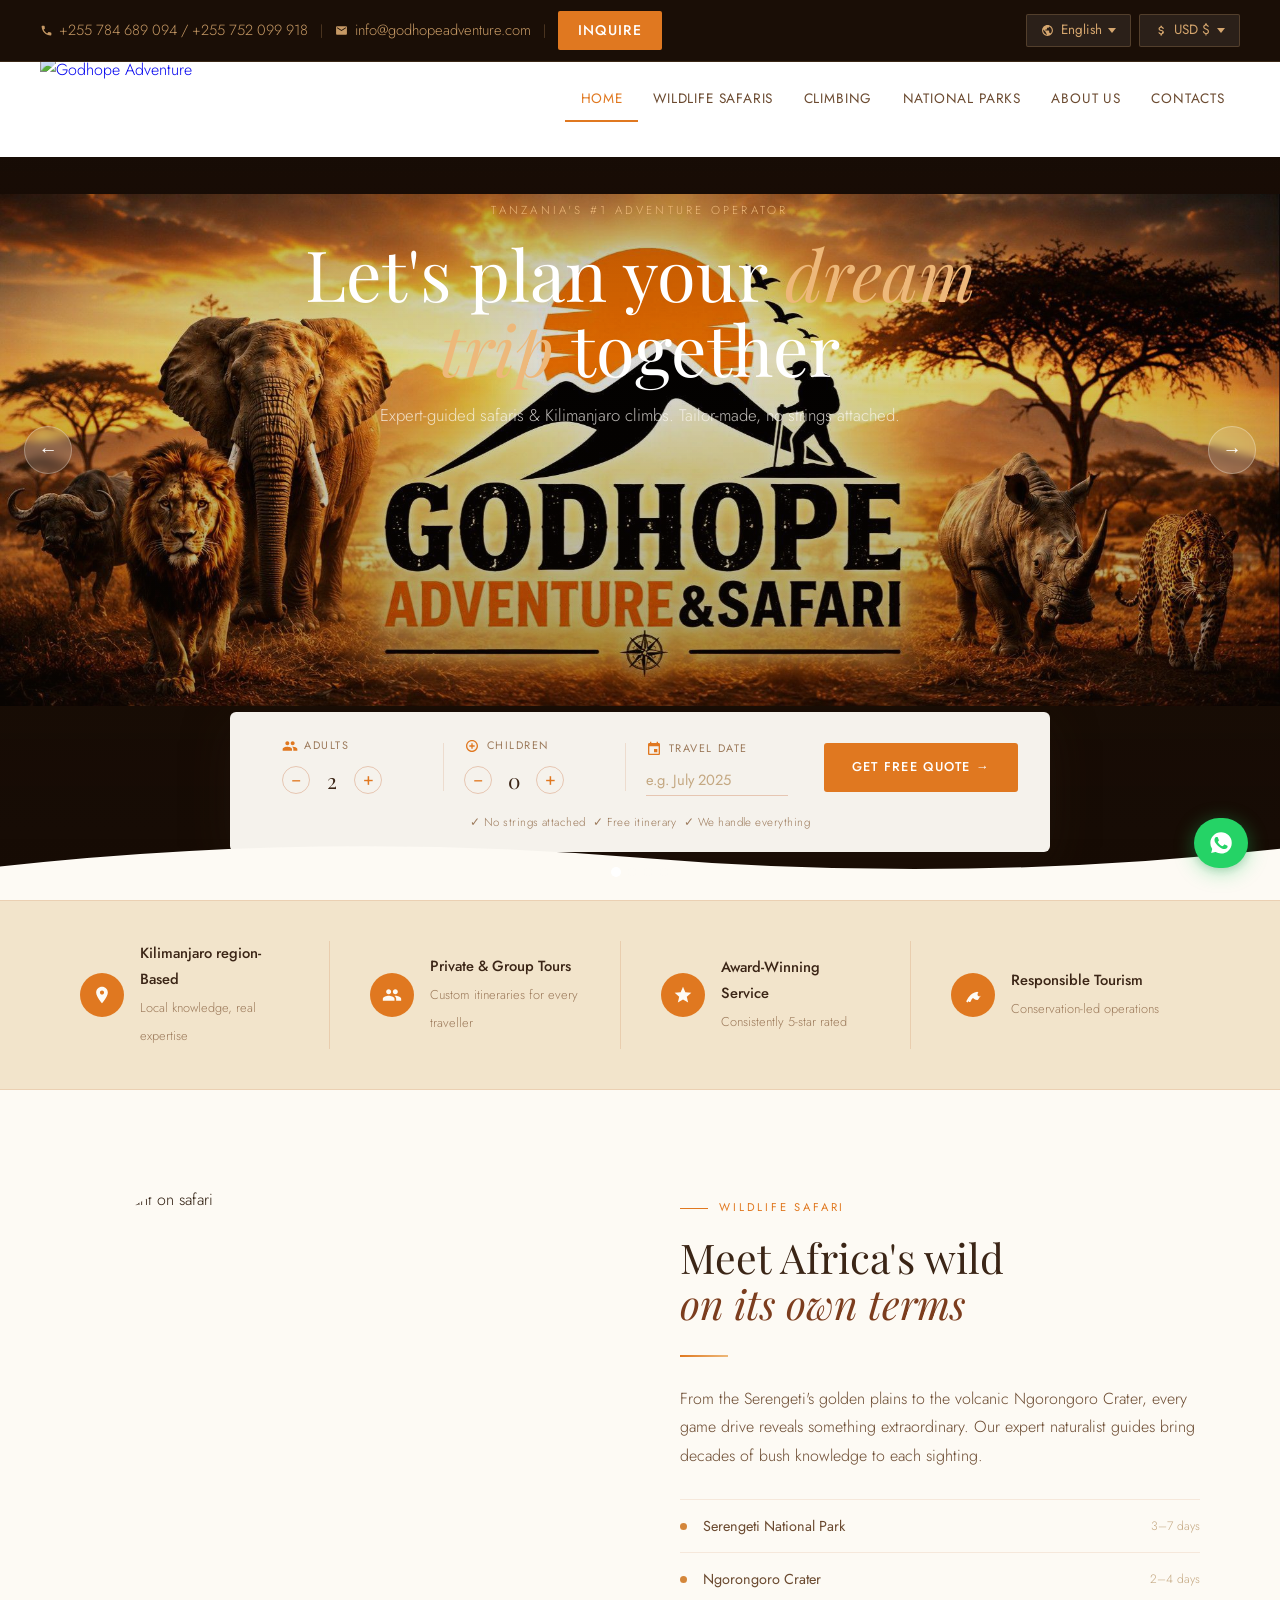
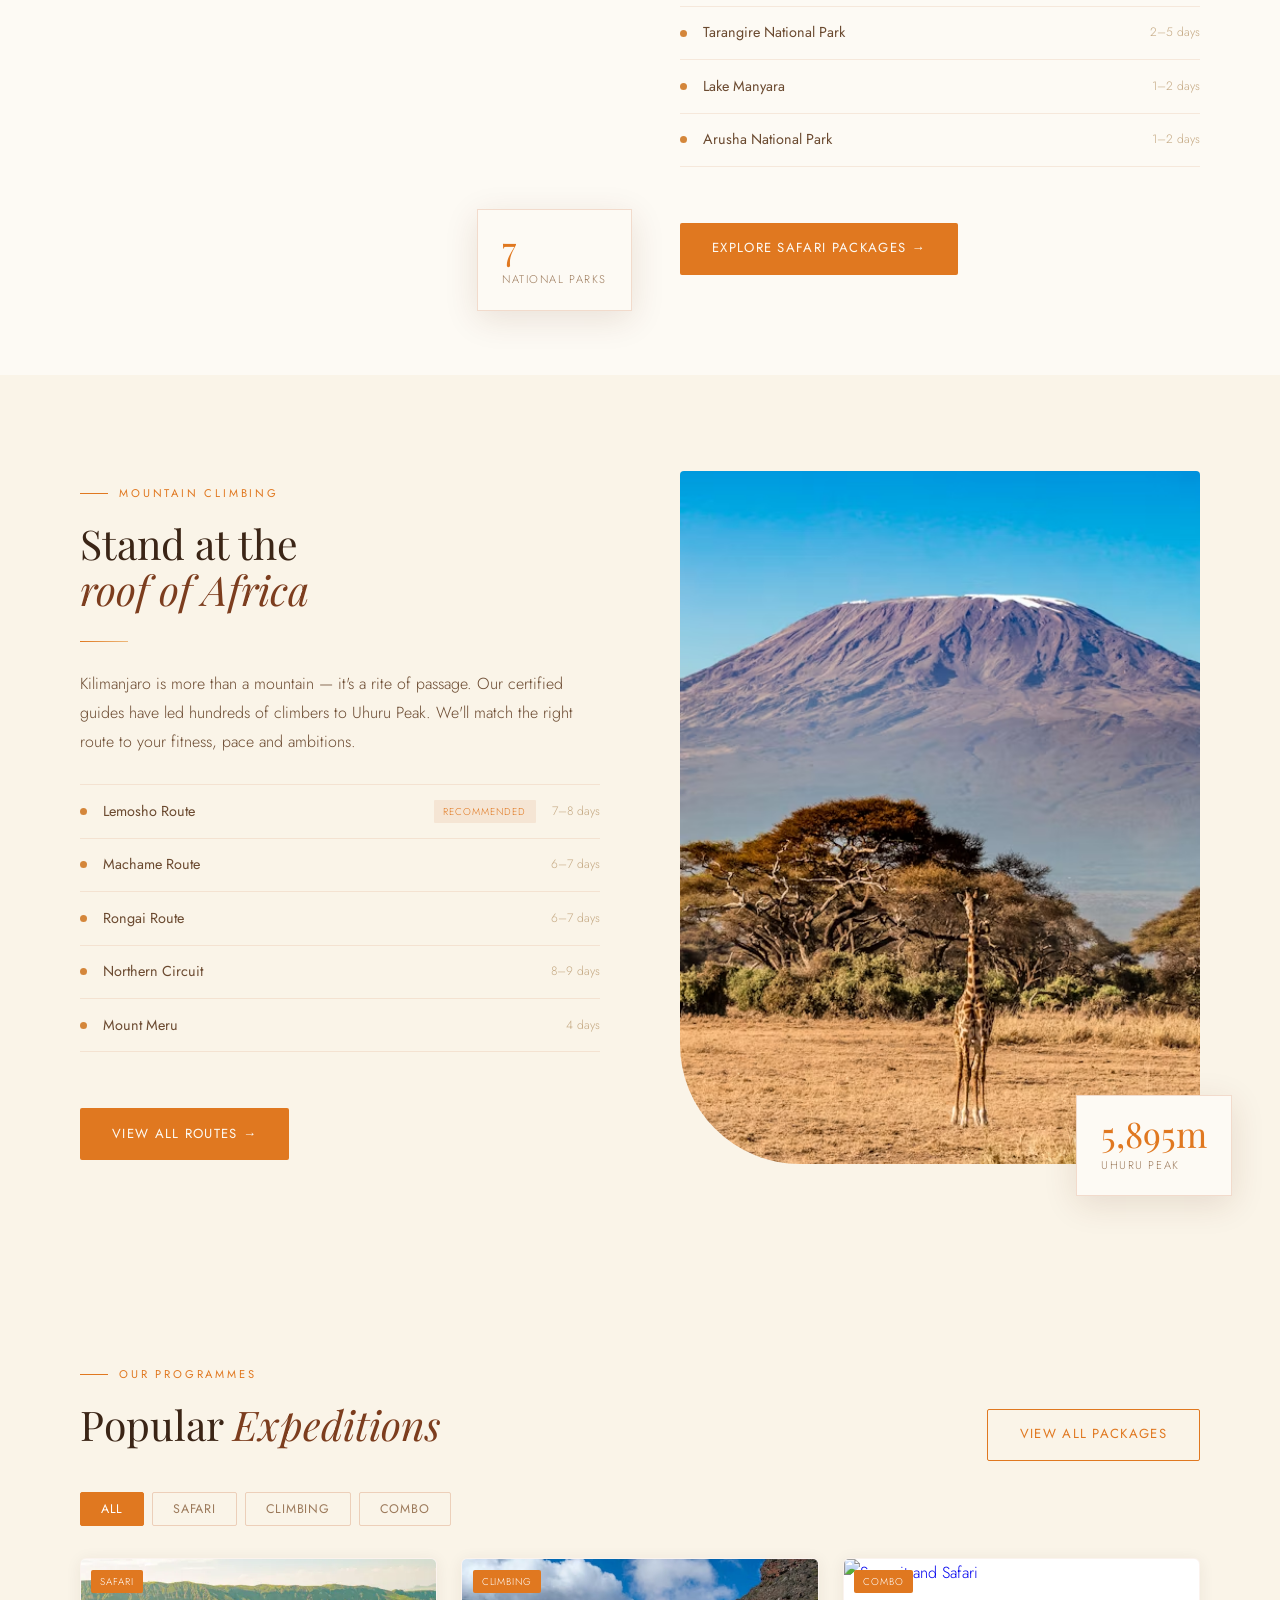
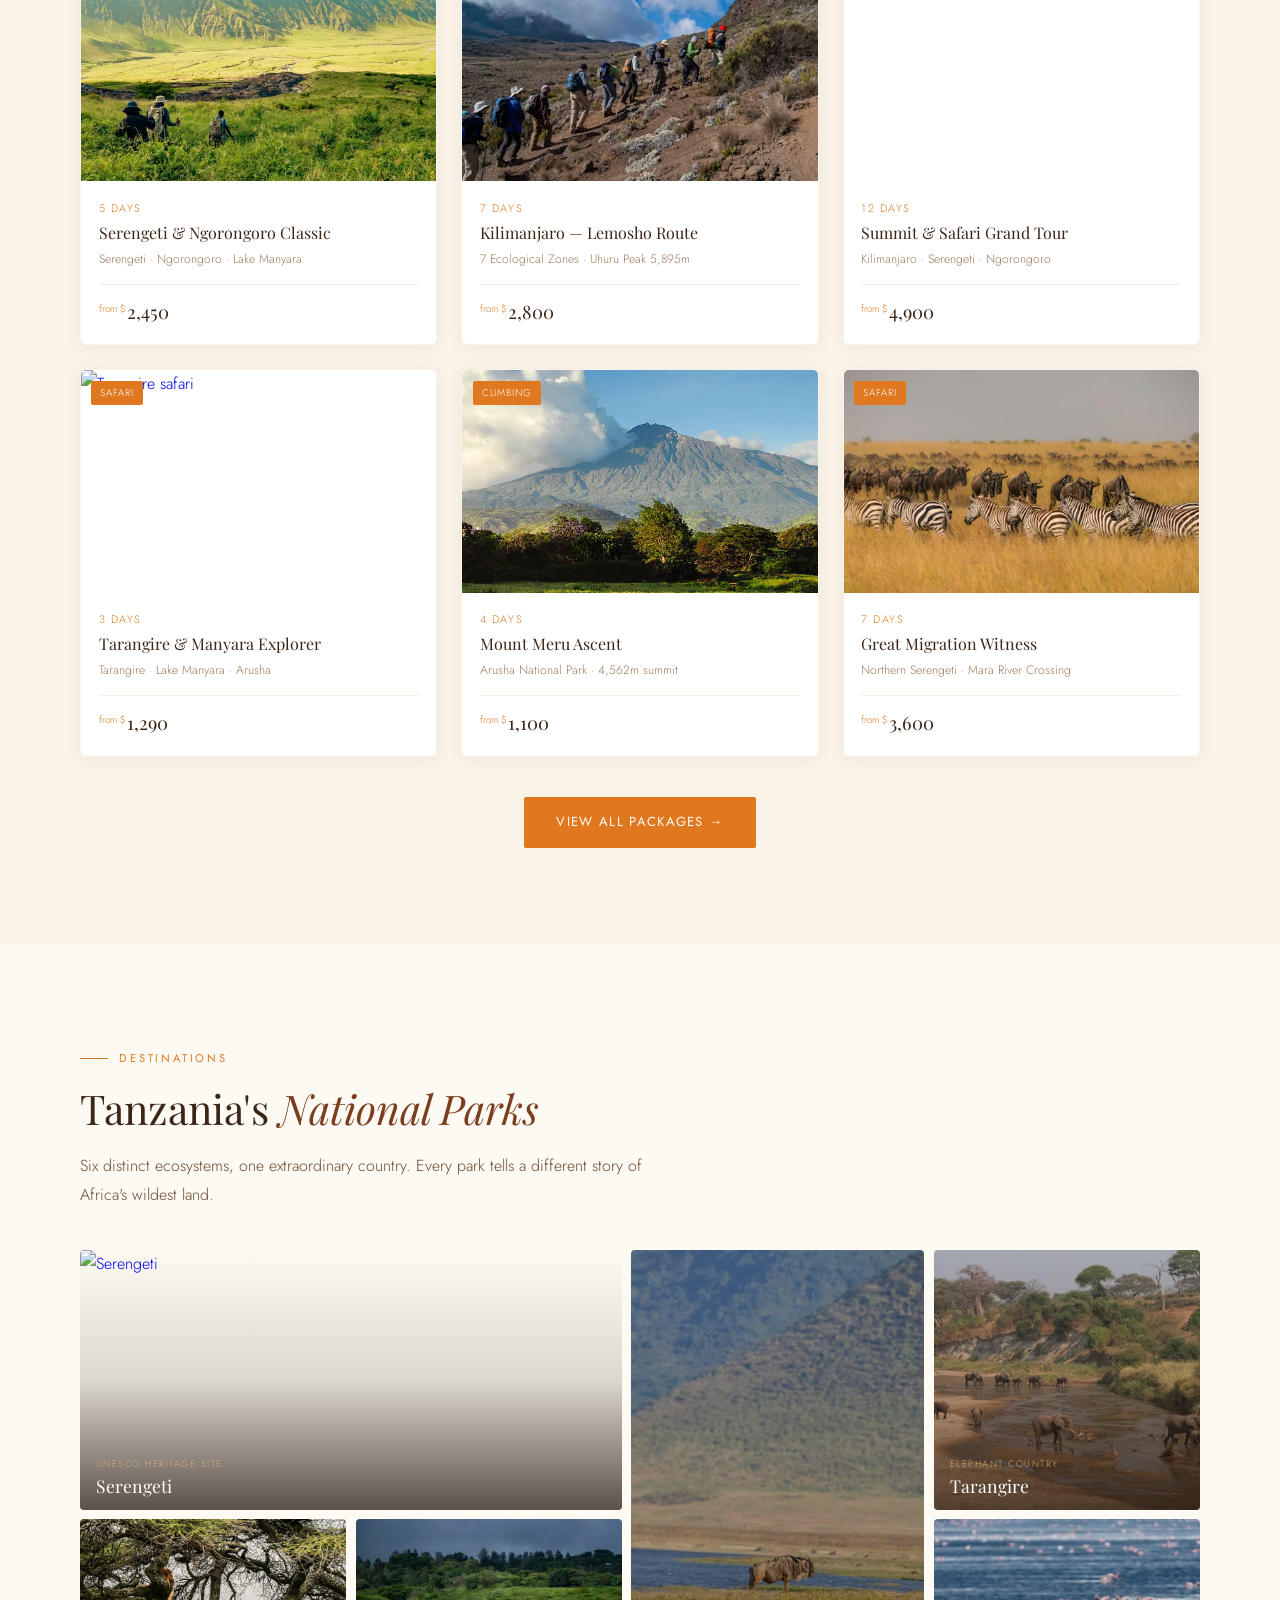
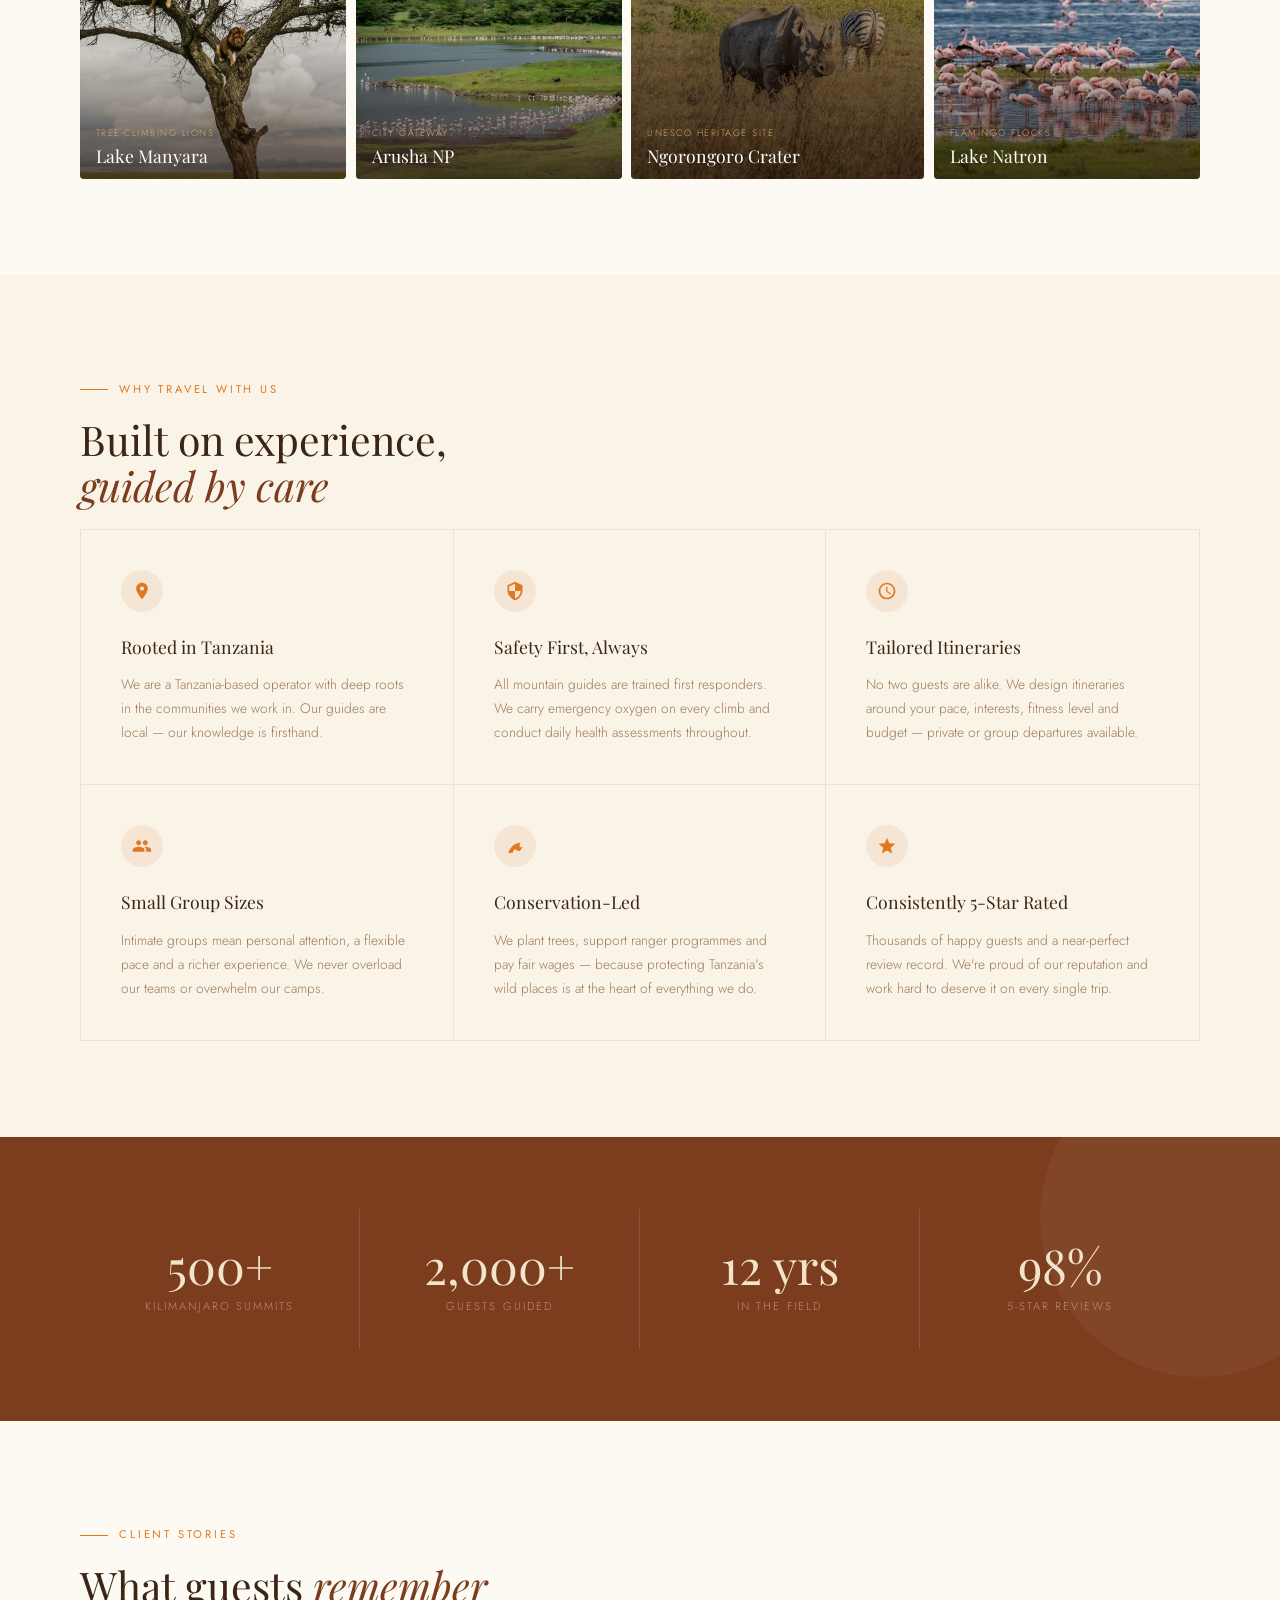
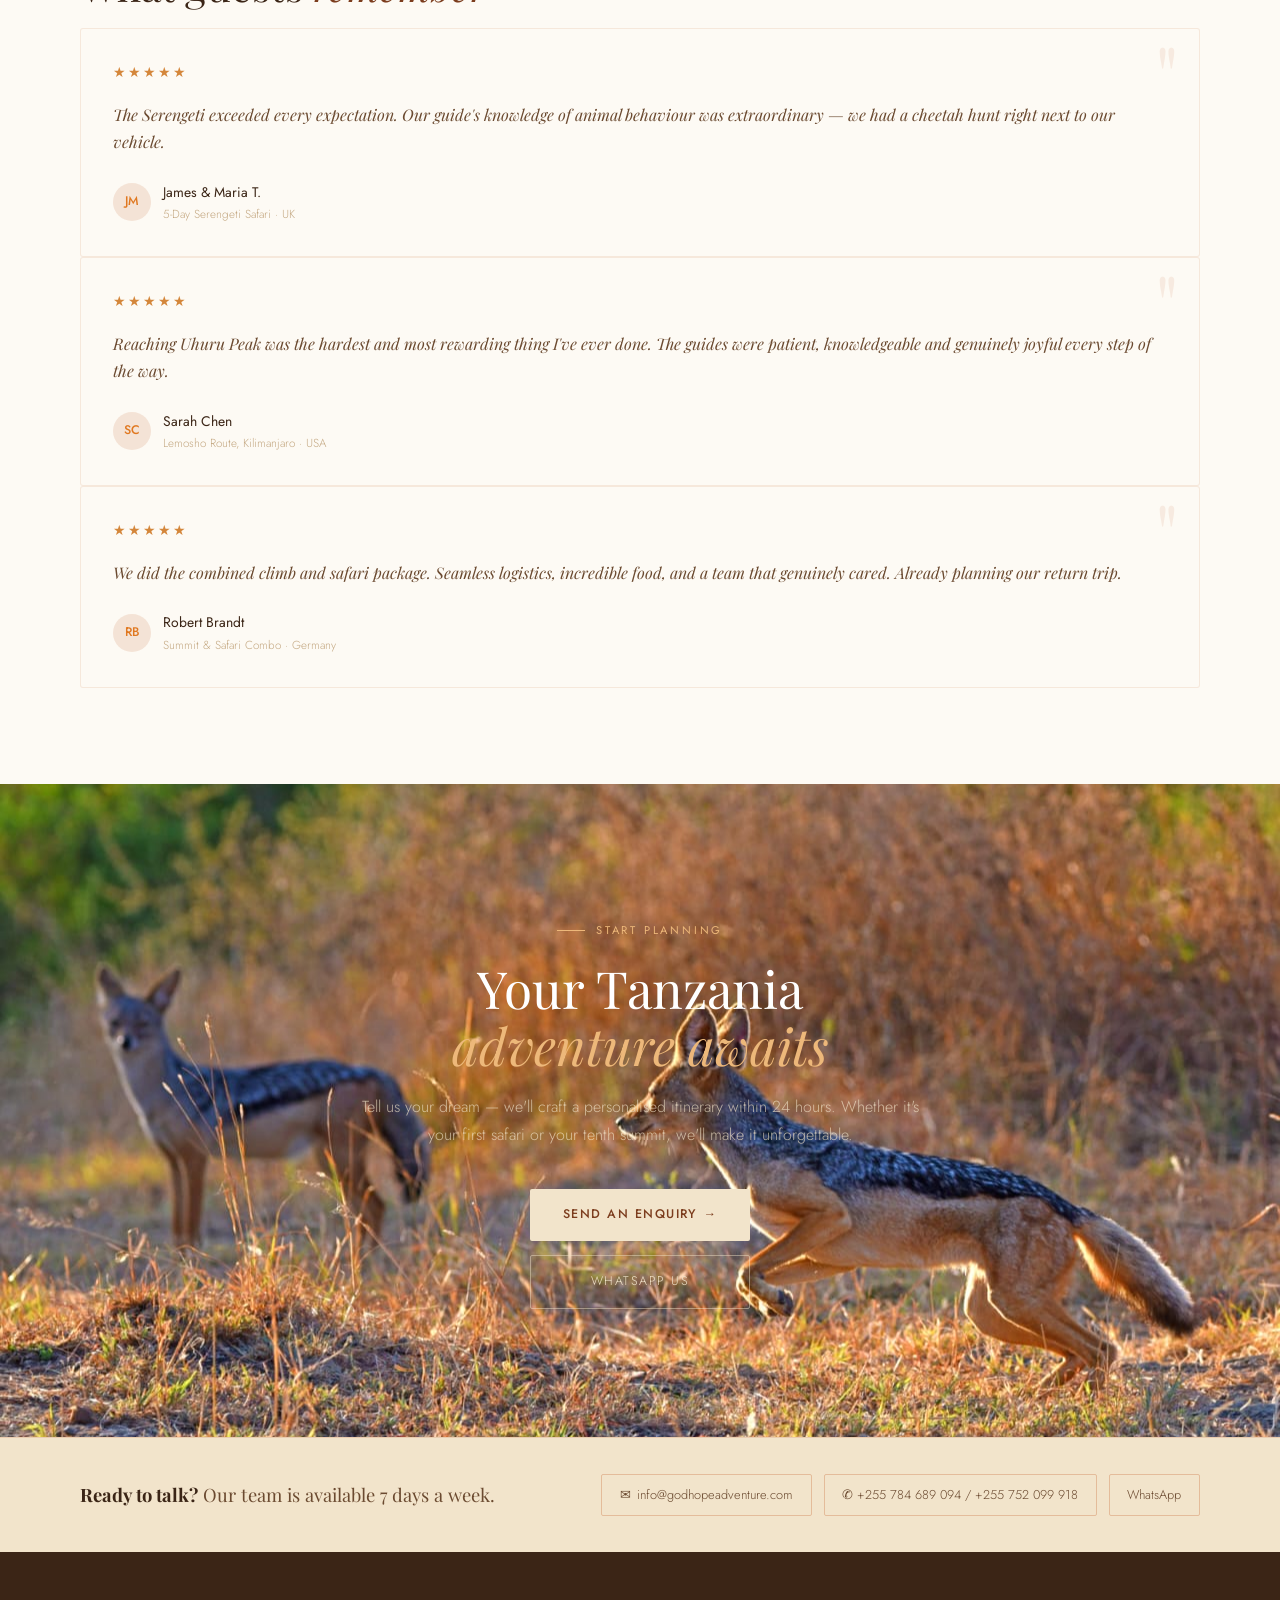
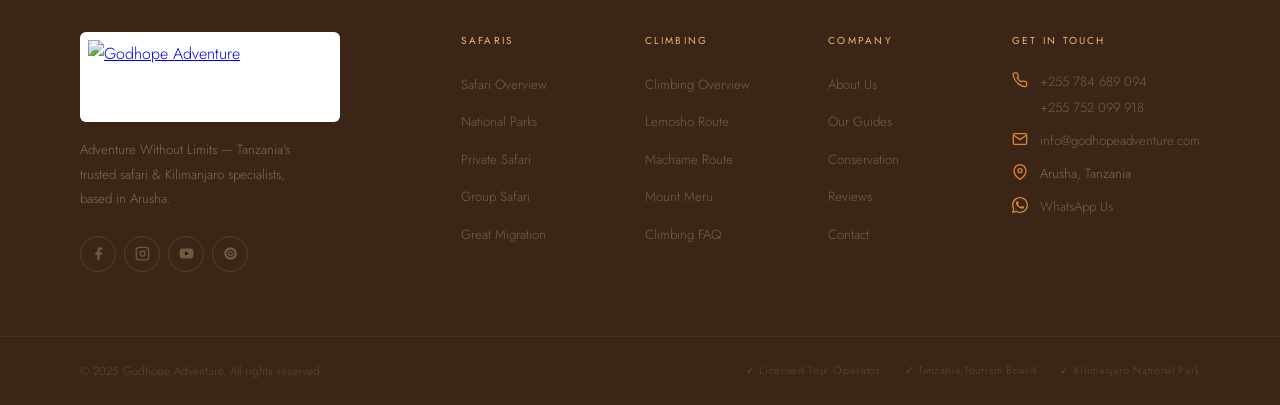
==== commit 72a11617: "Update index.html" ====
--- a/index.html
+++ b/index.html
@@ -945,7 +945,7 @@
 <div class="contact-strip">
   <p class="contact-strip-copy"><strong data-i18n="contact_ready">Ready to talk?</strong> <span data-i18n="contact_avail">Our team is available 7 days a week.</span></p>
   <div class="contact-chips">
-    <a href="/cdn-cgi/l/email-protection#157d7079797a55667463747b7b74747b71666078787c613b767a3b616f" class="chip">✉ <span class="__cf_email__" data-cfemail="bcd4d9d0d0d3fccfddcaddd2d2ddddd2d8cfc9d1d1d5c892dfd392c8c6">[email&#160;protected]</span></a>
+    <a href="mailto:info@godhopeadventure.com" class="chip">✉ <span class="__cf_email__" data-cfemail="bcd4d9d0d0d3fccfddcaddd2d2ddddd2d8cfc9d1d1d5c892dfd392c8c6">info@godhopeadventure.com</span></a>
     <a href="tel:+255784689094" class="chip">✆ +255 784 689 094 / +255 752 099 918</a>
     <a href="https://wa.me/255784689094" class="chip">WhatsApp</a>
   </div>
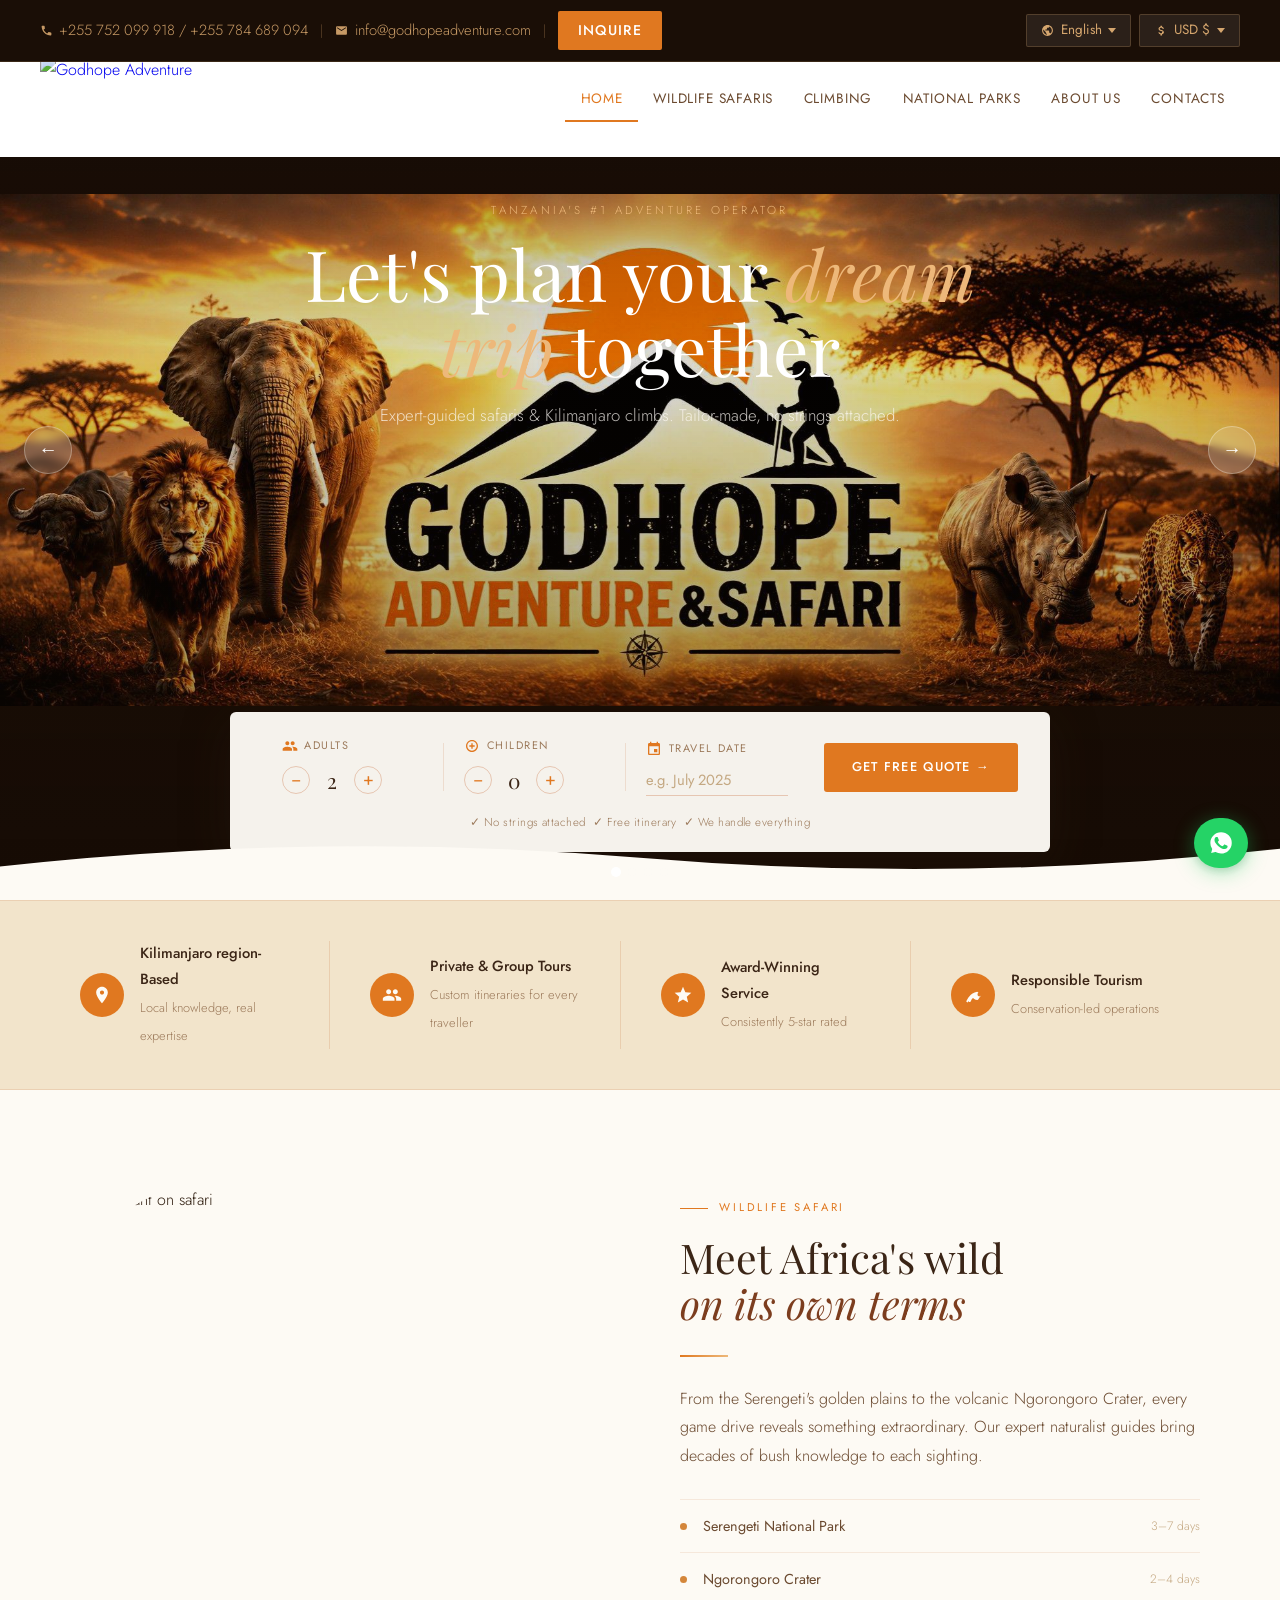
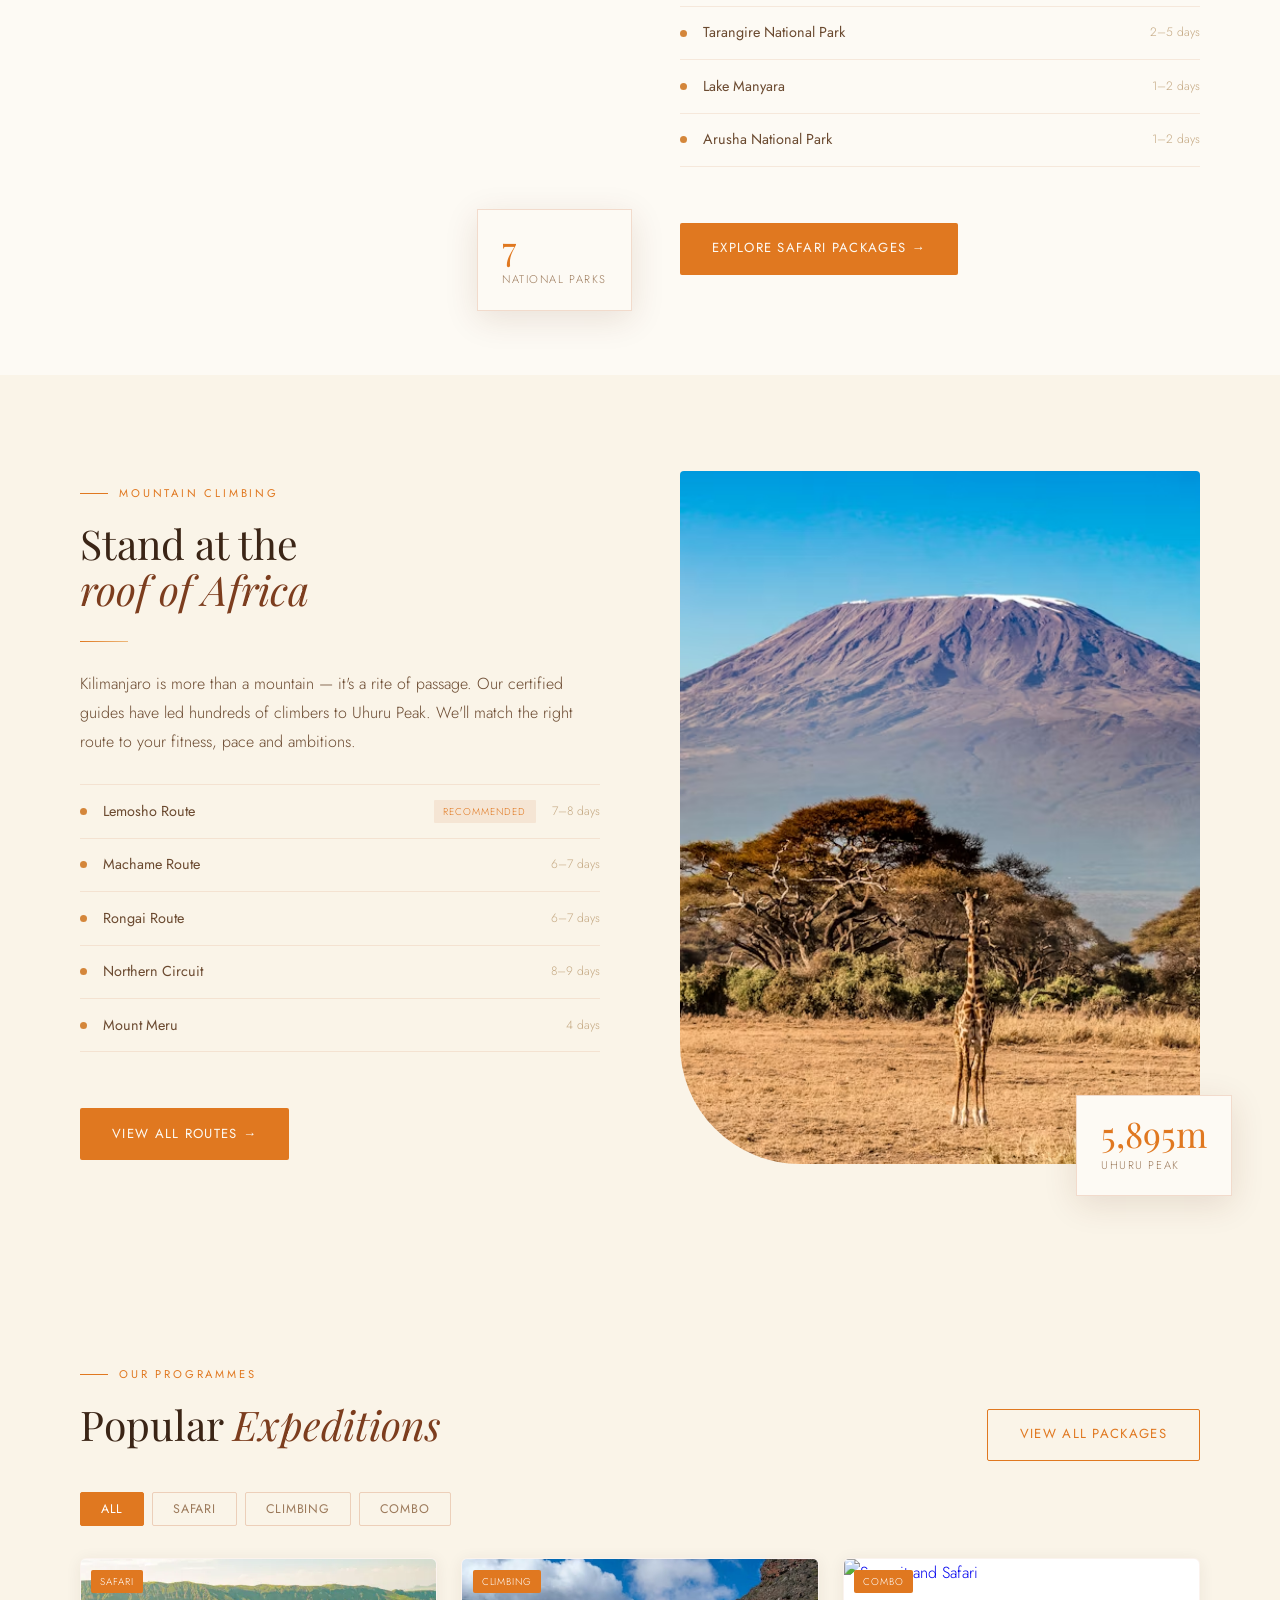
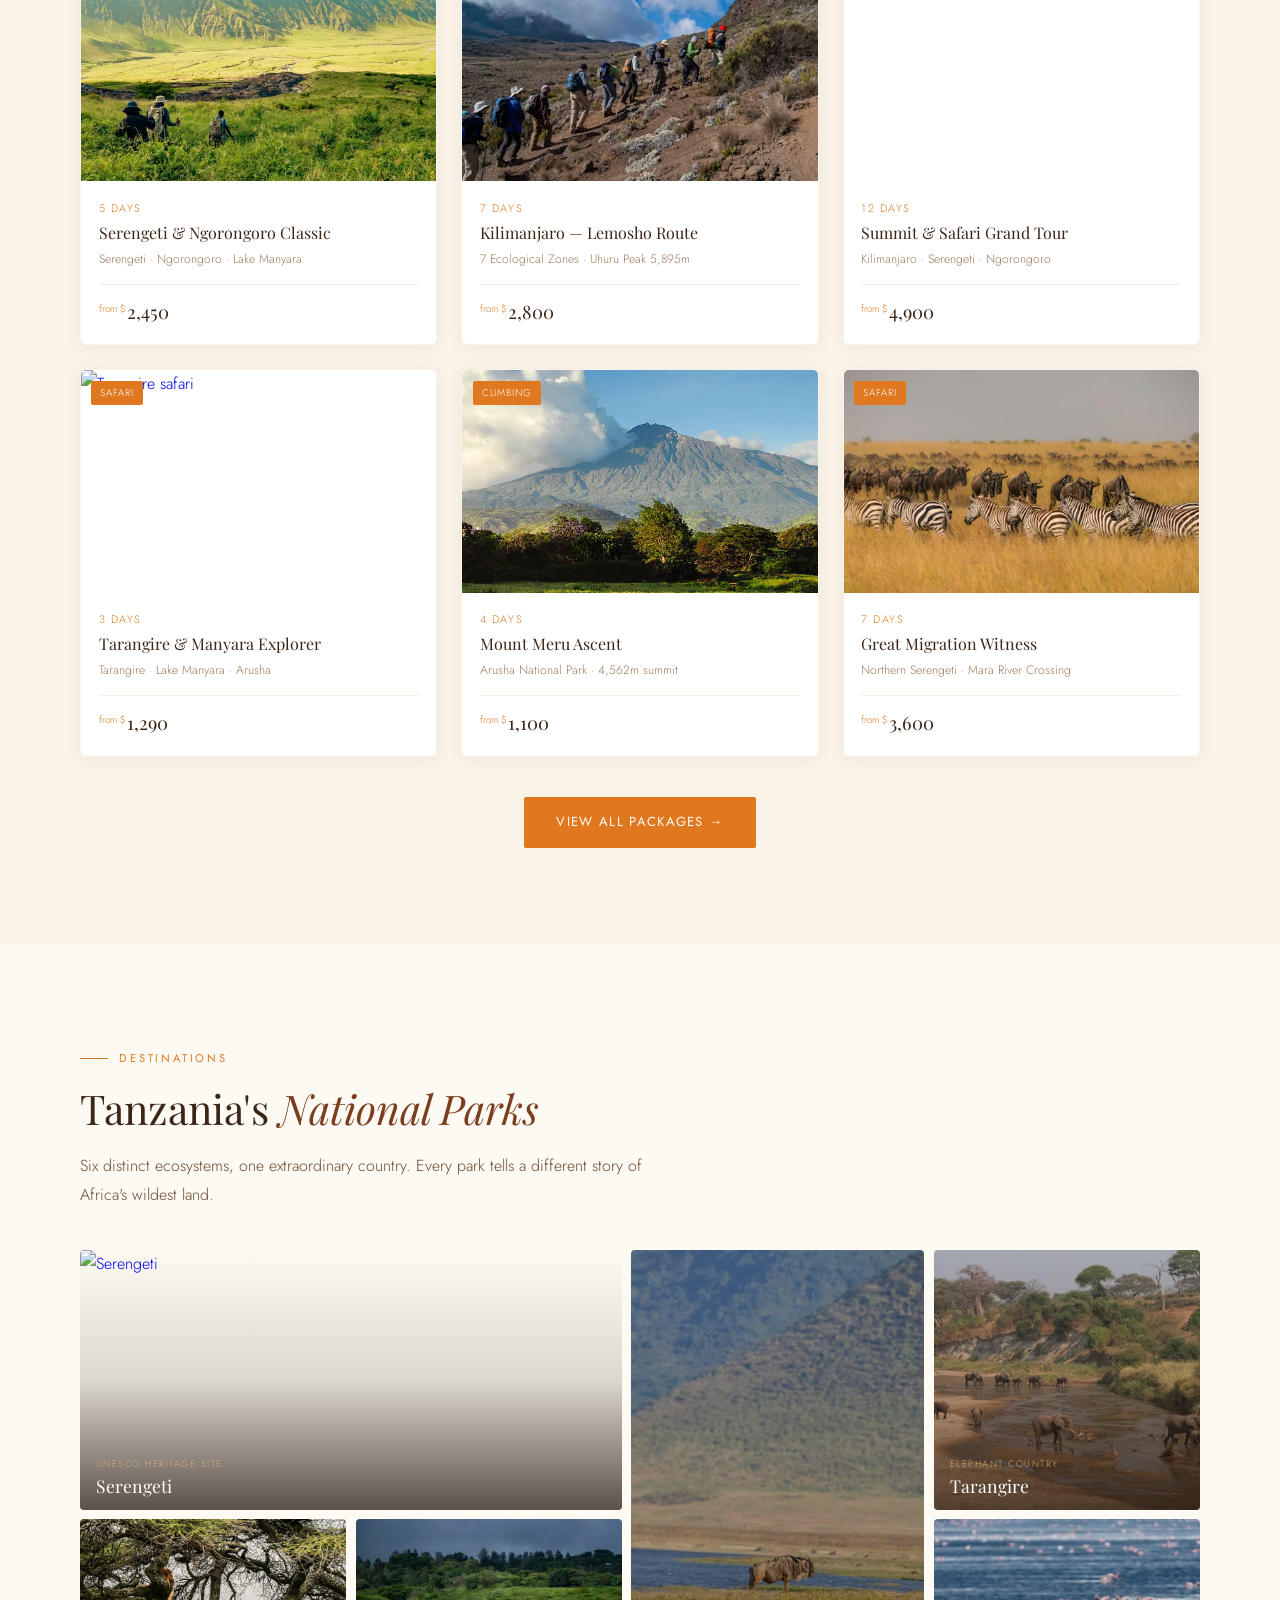
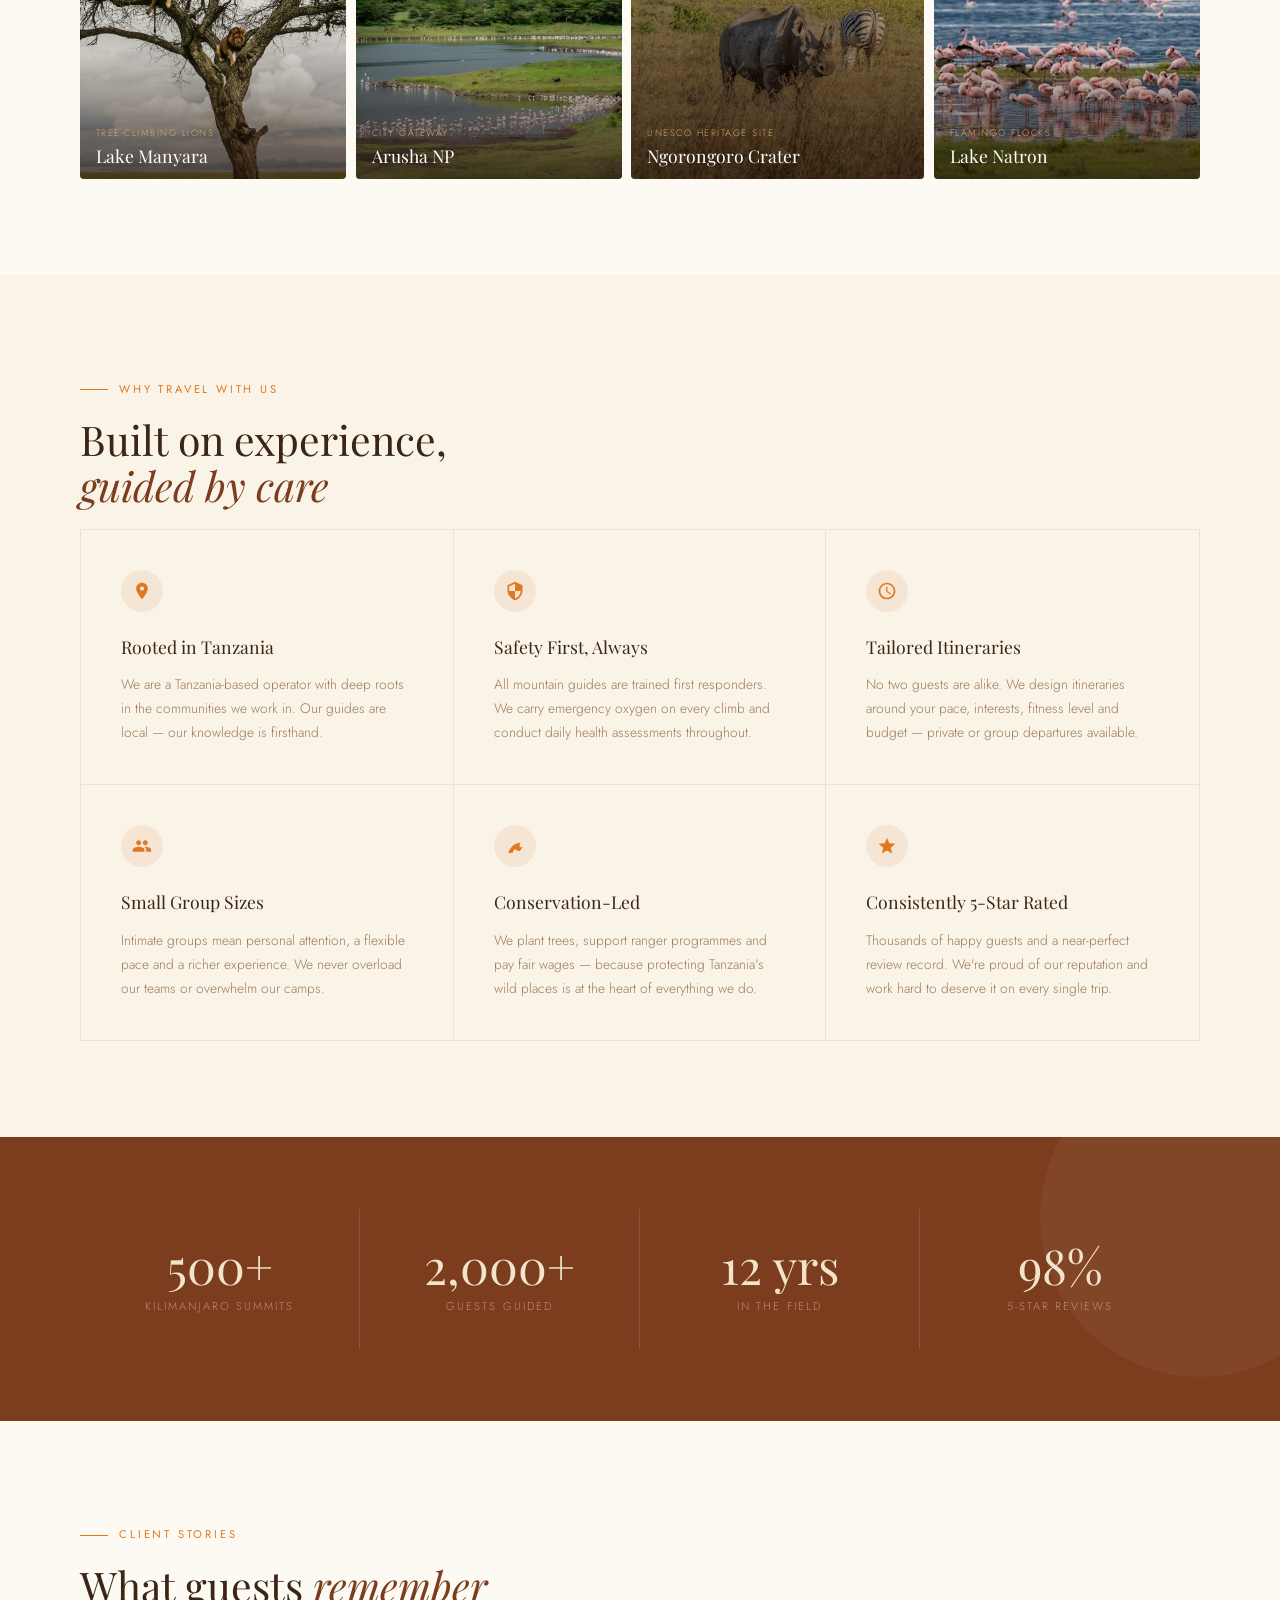
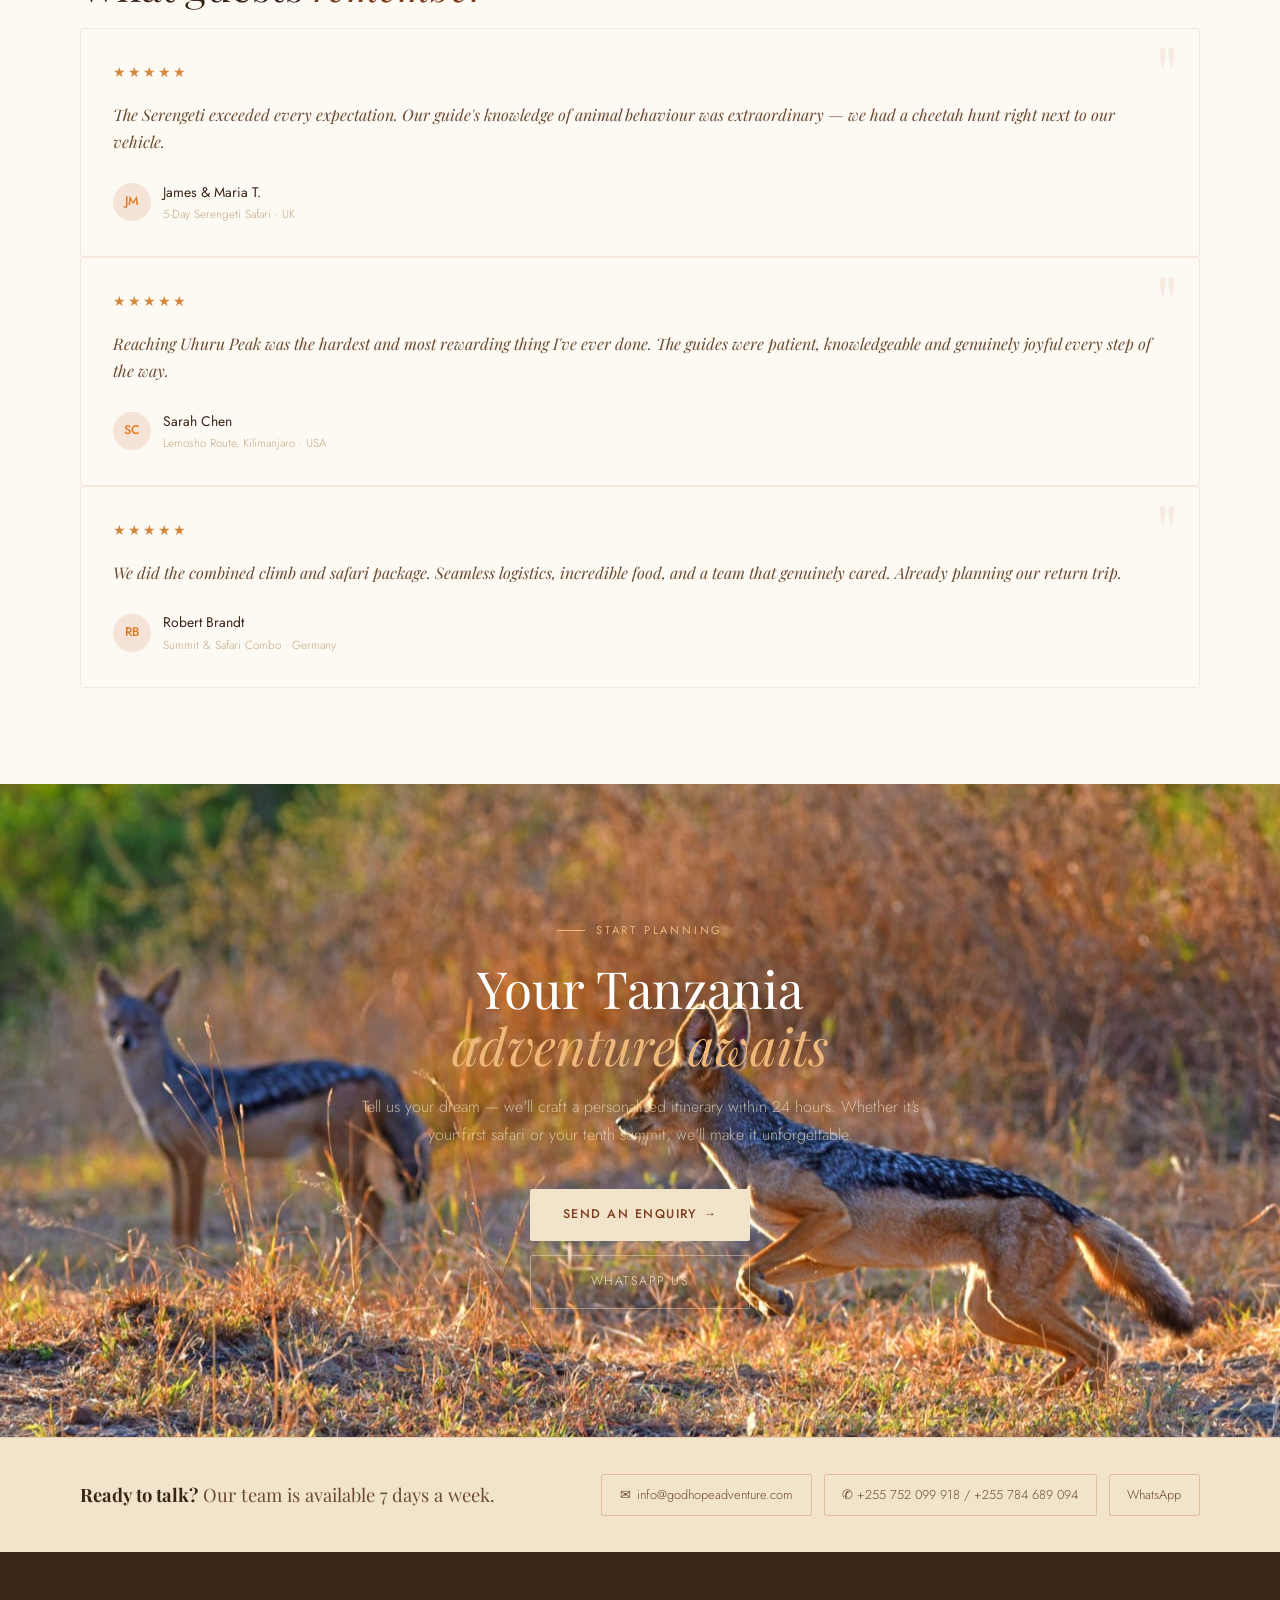
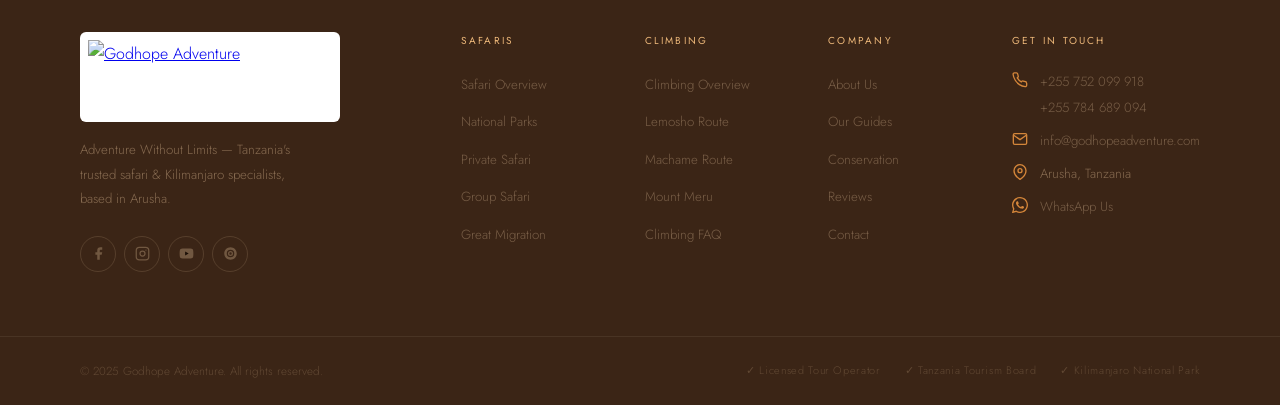
==== commit 18af56e0: "Add files via upload" ====
--- a/index.html
+++ b/index.html
@@ -396,9 +396,9 @@
 <div id="gha-topbar">
   <div class="topbar-inner">
     <div class="topbar-left">
-      <a href="tel:+255784689094" class="topbar-link">
+      <a href="tel:+255752099918" class="topbar-link">
         <svg width="13" height="13" viewBox="0 0 24 24" fill="currentColor"><path d="M6.62 10.79c1.44 2.83 3.76 5.14 6.59 6.59l2.2-2.2c.27-.27.67-.36 1.02-.24 1.12.37 2.33.57 3.57.57.55 0 1 .45 1 1V20c0 .55-.45 1-1 1-9.39 0-17-7.61-17-17 0-.55.45-1 1-1h3.5c.55 0 1 .45 1 1 0 1.25.2 2.45.57 3.57.11.35.03.74-.25 1.02l-2.2 2.2z"/></svg>
-        +255 784 689 094 / +255 752 099 918
+        +255 752 099 918 / +255 784 689 094
       </a>
       <span class="topbar-sep">|</span>
       <a href="mailto:info@godhopeadventure.com" class="topbar-link">
@@ -946,7 +946,7 @@
   <p class="contact-strip-copy"><strong data-i18n="contact_ready">Ready to talk?</strong> <span data-i18n="contact_avail">Our team is available 7 days a week.</span></p>
   <div class="contact-chips">
     <a href="mailto:info@godhopeadventure.com" class="chip">✉ <span class="__cf_email__" data-cfemail="bcd4d9d0d0d3fccfddcaddd2d2ddddd2d8cfc9d1d1d5c892dfd392c8c6">info@godhopeadventure.com</span></a>
-    <a href="tel:+255784689094" class="chip">✆ +255 784 689 094 / +255 752 099 918</a>
+    <a href="tel:+255752099918" class="chip">✆ +255 752 099 918 / +255 784 689 094</a>
     <a href="https://wa.me/255784689094" class="chip">WhatsApp</a>
   </div>
 </div>
@@ -1002,8 +1002,8 @@
             <li>
               <svg viewBox="0 0 24 24" fill="none" stroke="currentColor" stroke-width="2"><path d="M22 16.92v3a2 2 0 0 1-2.18 2 19.79 19.79 0 0 1-8.63-3.07A19.5 19.5 0 0 1 4.69 12a19.79 19.79 0 0 1-3.07-8.67A2 2 0 0 1 3.6 1.27h3a2 2 0 0 1 2 1.72c.127.96.361 1.903.7 2.81a2 2 0 0 1-.45 2.11L7.91 8.91a16 16 0 0 0 6 6l.91-.91a2 2 0 0 1 2.11-.45c.907.339 1.85.573 2.81.7A2 2 0 0 1 21.73 16z"/></svg>
               <div>
+                <a href="tel:+255752099918">+255 752 099 918</a>
                 <a href="tel:+255784689094">+255 784 689 094</a>
-                <a href="tel:+255752099918">+255 752 099 918</a>
               </div>
             </li>
             <li>
--- a/style.css
+++ b/style.css
@@ -442,9 +442,9 @@
 /* ══════════════════════════════════════════════════════════════════
    CTA SECTION
    ══════════════════════════════════════════════════════════════════ */
-.cta-section{position:relative;padding:8rem 5rem;overflow:hidden;text-align:center}
+.cta-section{position:relative;padding:8rem 5rem;overflow:hidden;text-align:center;min-height:480px;display:flex;align-items:center;justify-content:center}
 .cta-bg{position:absolute;inset:0;background-size:cover;background-position:center}
-.cta-overlay{position:absolute;inset:0;background:linear-gradient(rgba(91,42,15,.72),rgba(46,28,14,.82))}
+.cta-overlay{position:absolute;inset:0;background:linear-gradient(rgba(91,42,15,.5),rgba(46,28,14,.62))}
 .cta-inner{position:relative;z-index:2;max-width:680px;margin:0 auto}
 .cta-eyebrow{display:inline-flex;align-items:center;gap:.7rem;font-size:.7rem;letter-spacing:.25em;text-transform:uppercase;color:var(--amber-pale);font-weight:400;margin-bottom:1.25rem}
 .cta-eyebrow::before{content:'';display:block;width:28px;height:1px;background:var(--amber-pale)}
@@ -664,7 +664,7 @@
   .container{padding:0 1.5rem}
   .page-hero{padding:calc(var(--header-h-sm) + 2rem) 1.5rem 4rem;min-height:360px}
   .stats-band{padding:3rem 1.5rem}
-  .cta-section{padding:5rem 1.5rem}
+  .cta-section{padding:5rem 1.5rem;min-height:420px}
 
   /* Intro band */
   .intro-band{flex-direction:column;padding:2.5rem 1.5rem}
@@ -798,7 +798,7 @@
   .container{padding:0 .75rem}
   .page-hero{padding:calc(var(--header-h-xs) + 1.5rem) .75rem 2.5rem;min-height:260px}
   .stats-band{padding:2rem .75rem}
-  .cta-section{padding:3rem .75rem}
+  .cta-section{padding:3rem .75rem;min-height:340px}
   footer{padding:2.5rem .75rem 1.5rem}
   .contact-strip{padding:1.5rem .75rem}
 
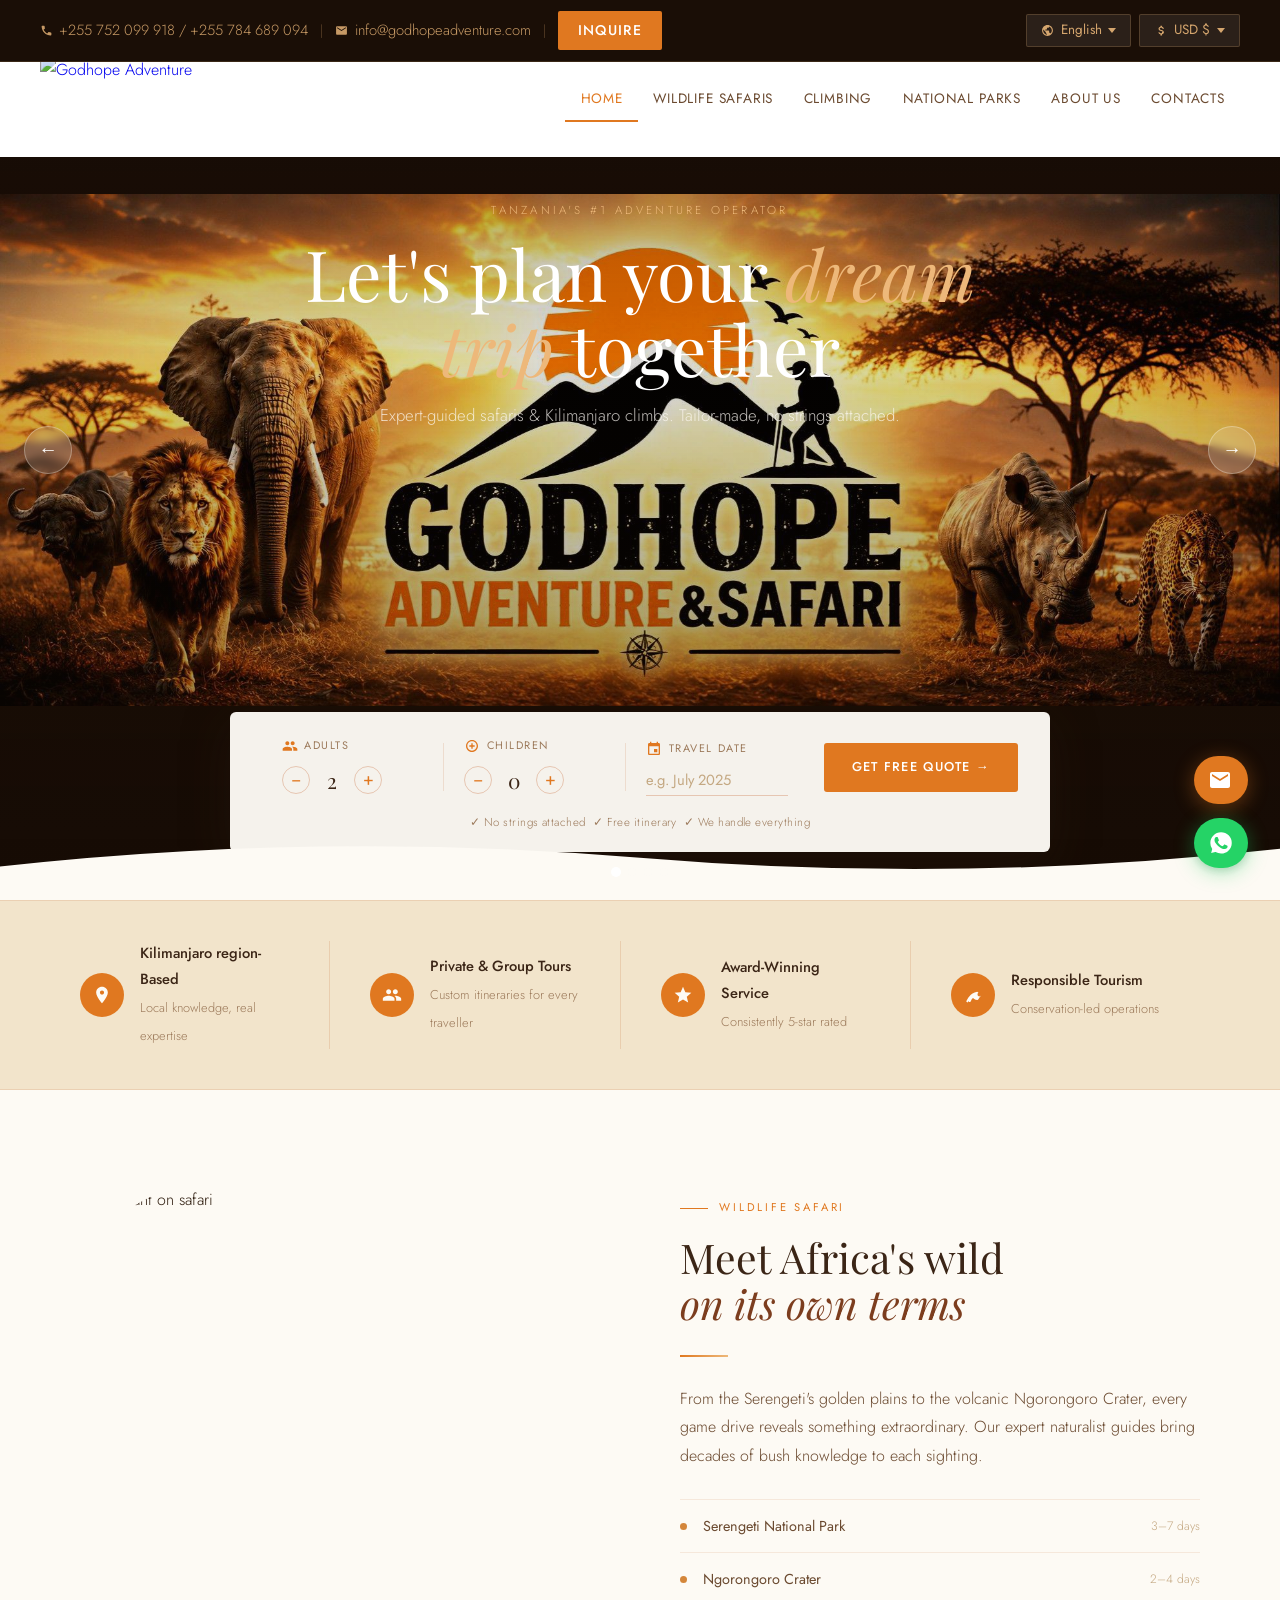
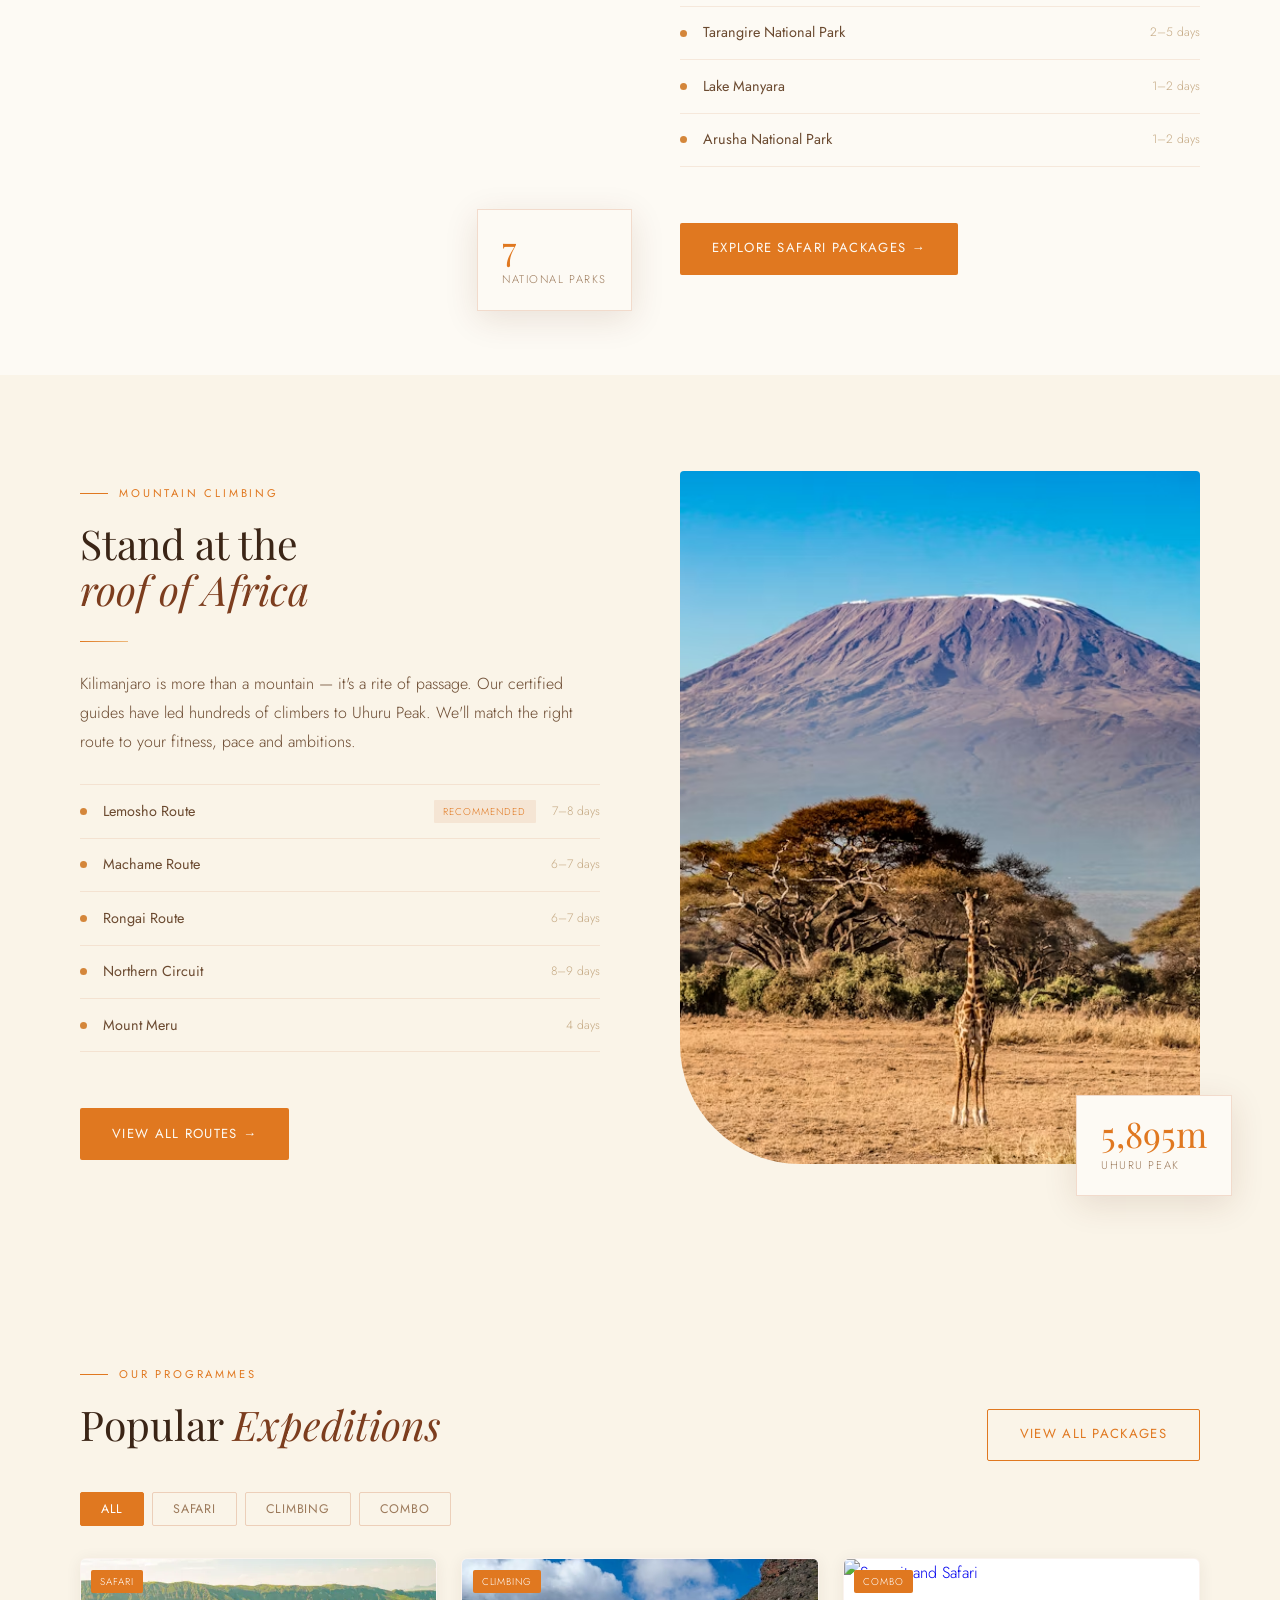
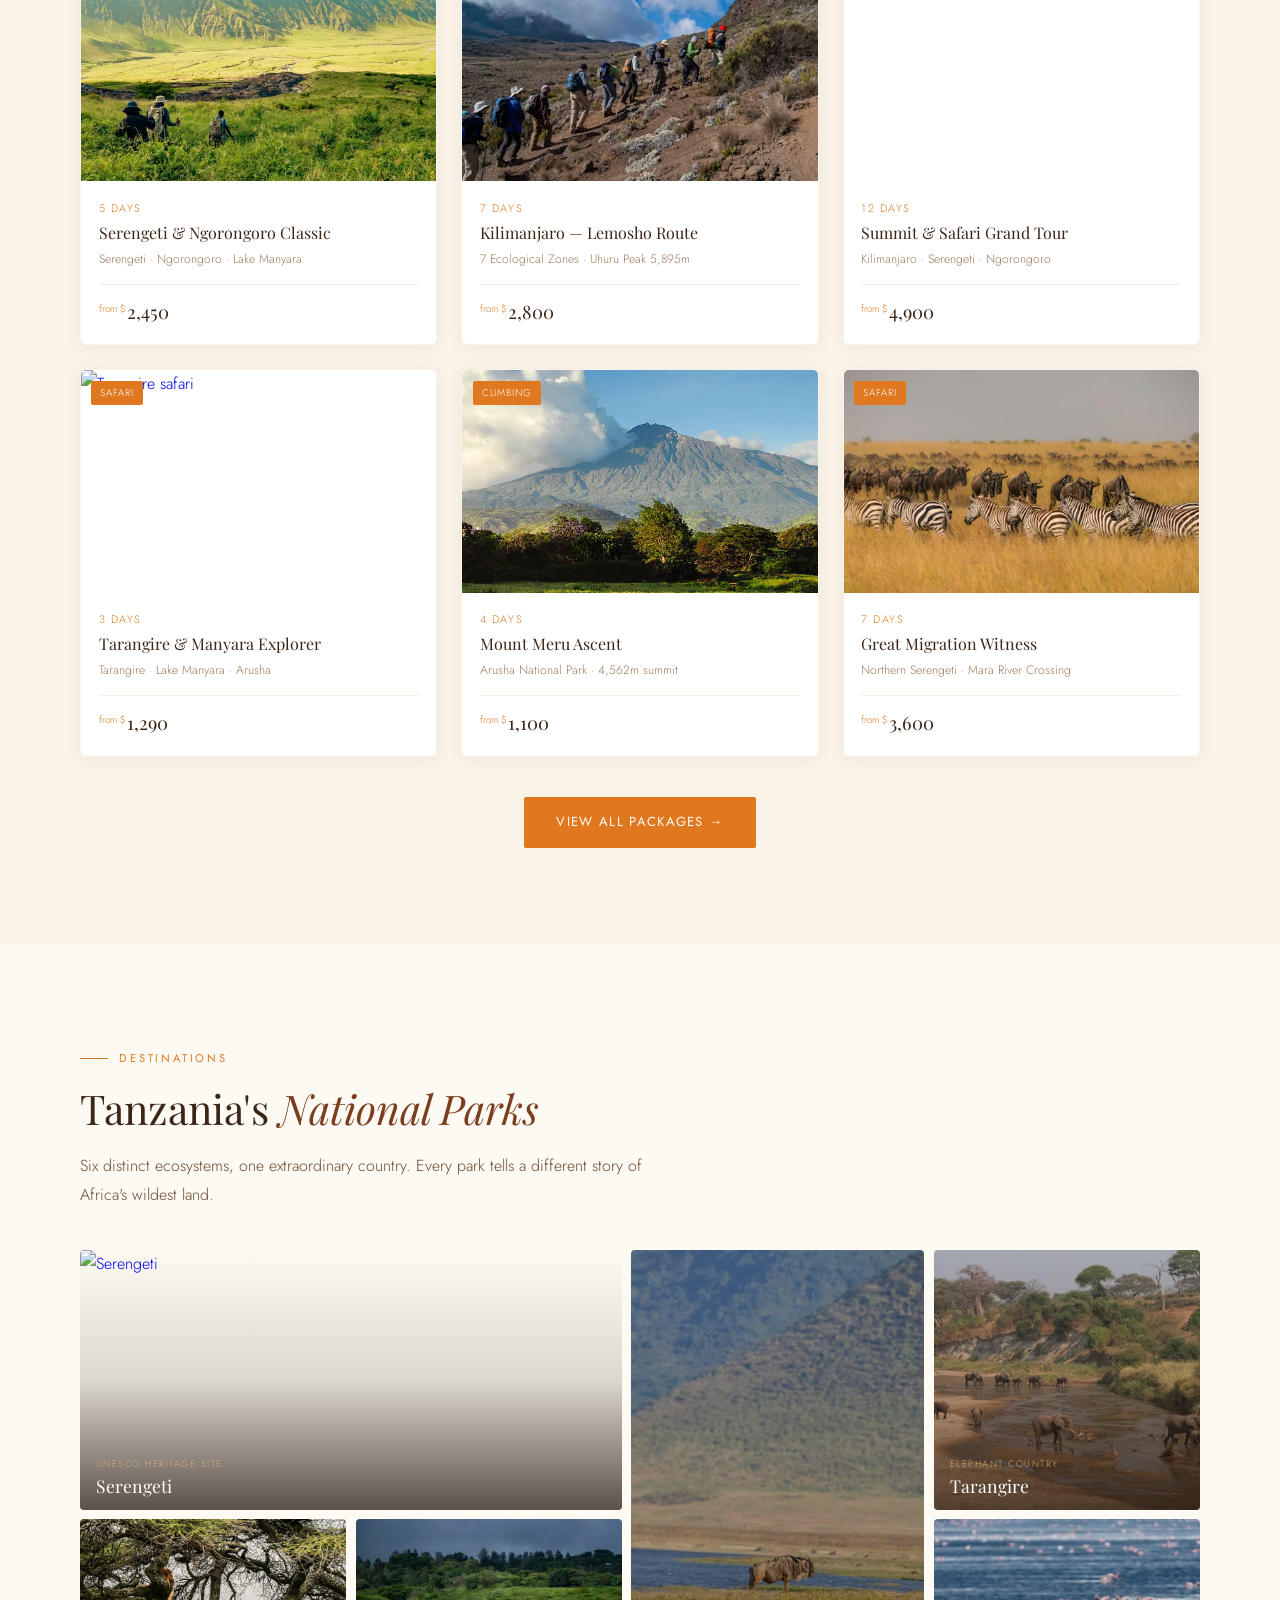
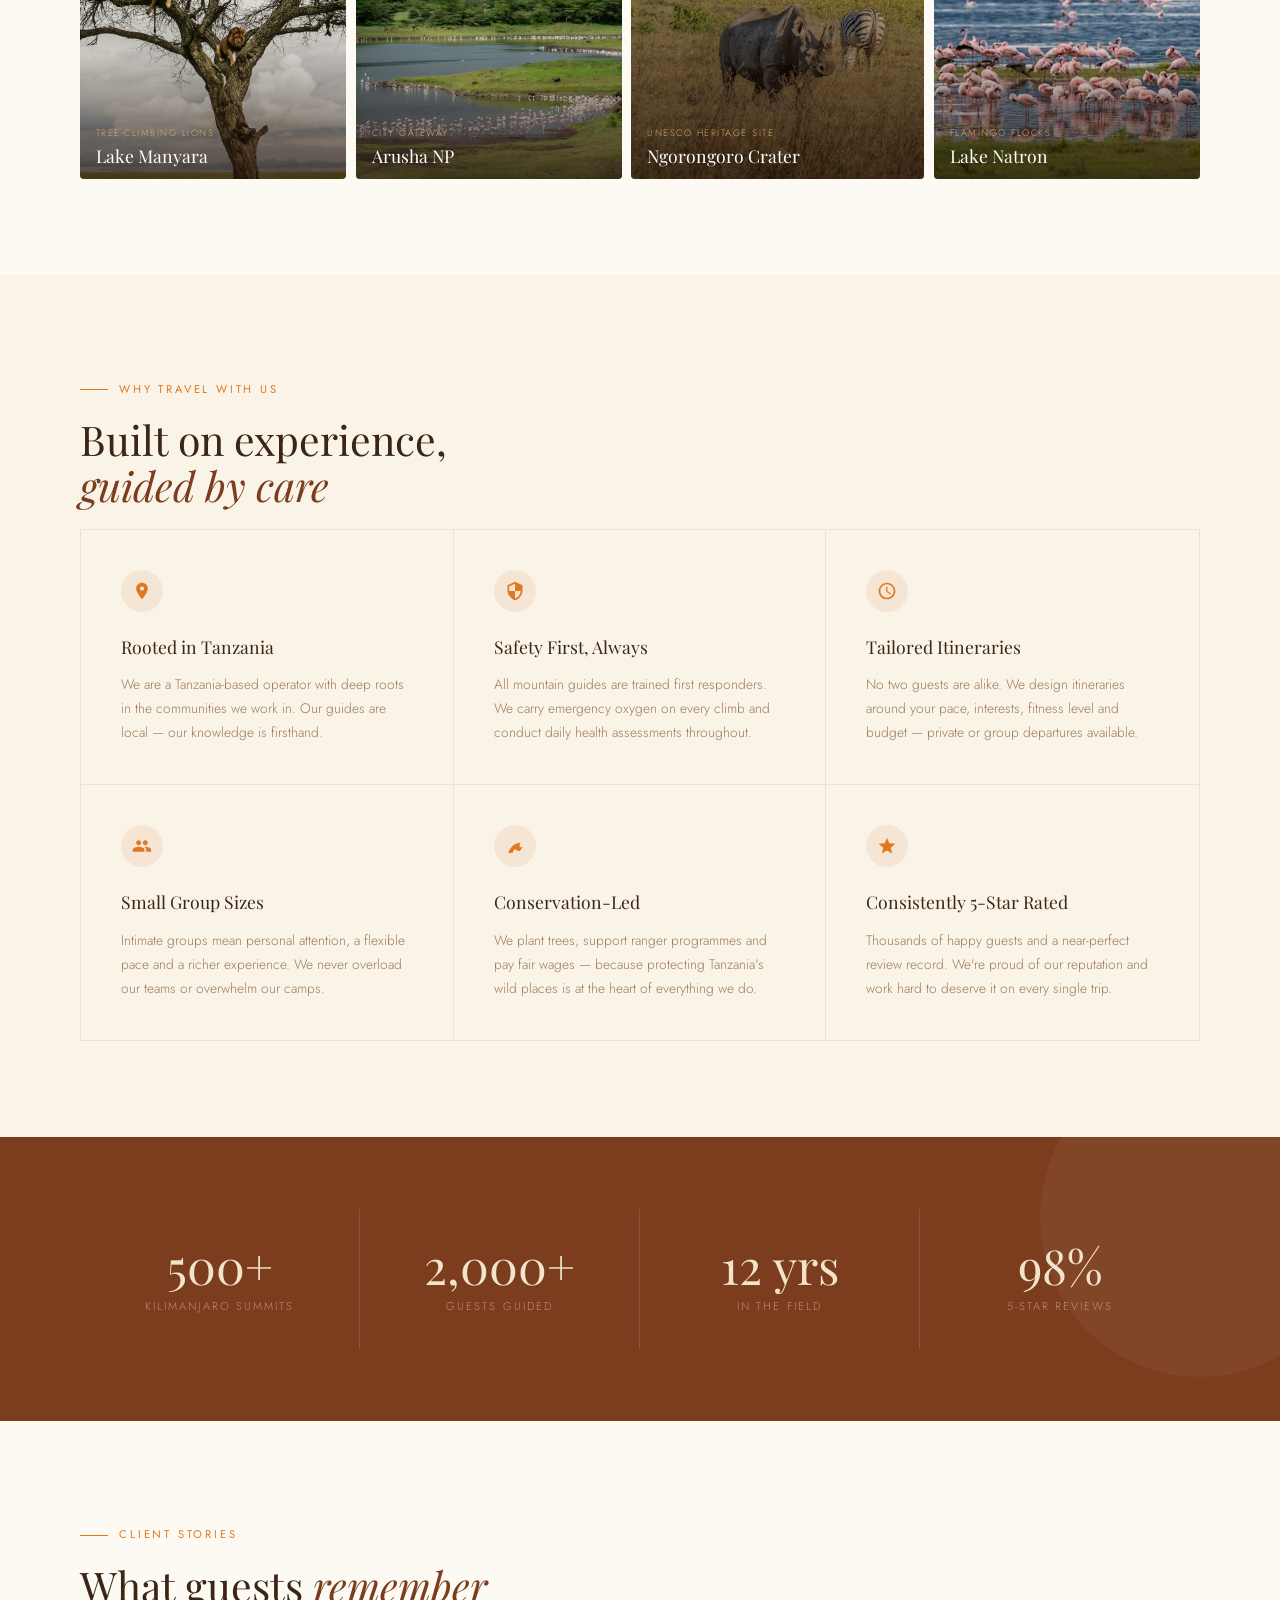
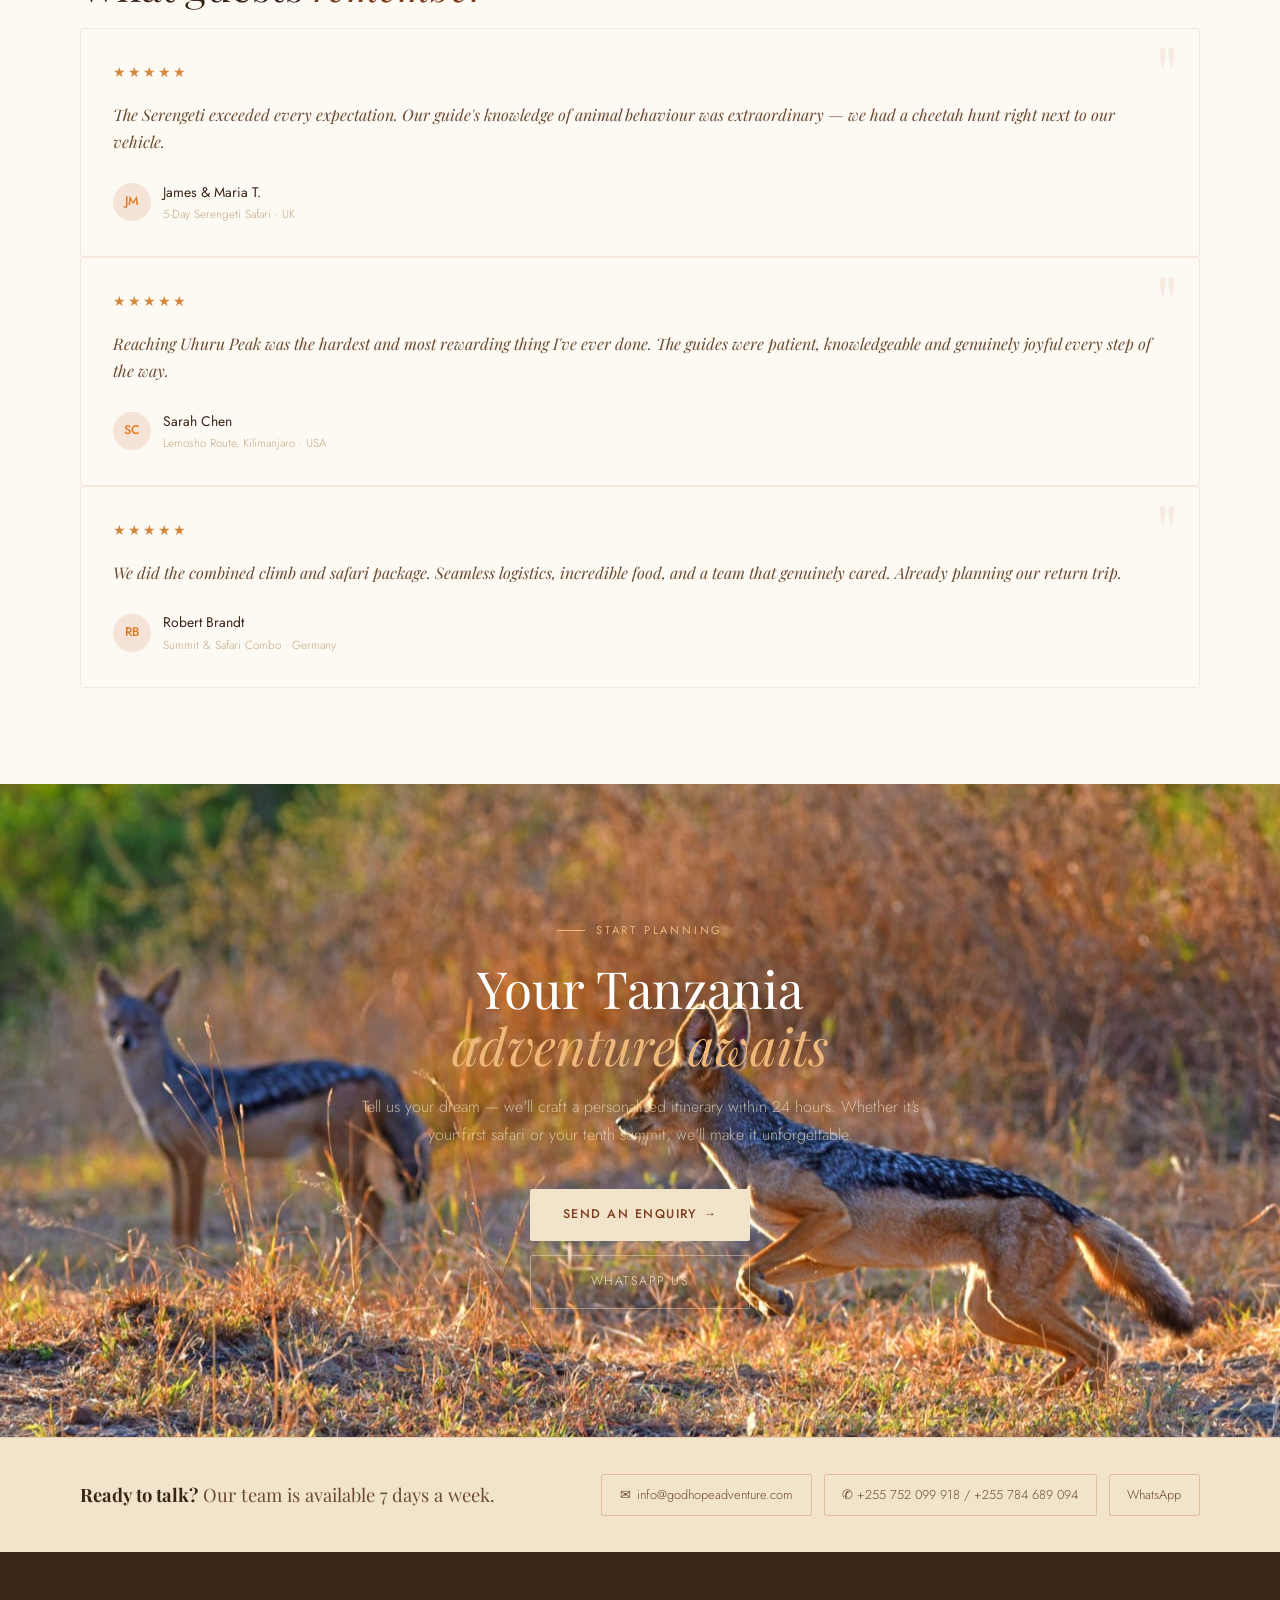
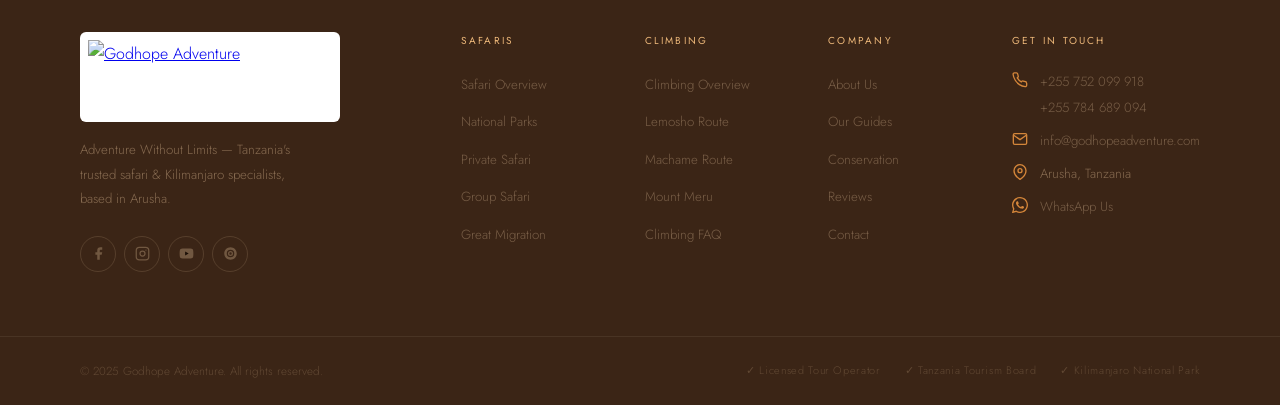
==== commit e6efb262: "Add files via upload" ====
--- a/index.html
+++ b/index.html
@@ -177,6 +177,13 @@
 .wa-float-label{font-family:var(--sans);font-size:.82rem;font-weight:500;letter-spacing:.04em;white-space:nowrap;opacity:0;transform:translateX(-6px);transition:opacity .2s .05s,transform .2s .05s;pointer-events:none}
 .wa-float:hover .wa-float-label{opacity:1;transform:translateX(0)}
 @keyframes wa-pulse{0%{box-shadow:0 0 0 0 rgba(37,211,102,.5),0 4px 20px rgba(37,211,102,.4)}70%{box-shadow:0 0 0 12px rgba(37,211,102,0),0 4px 20px rgba(37,211,102,.4)}100%{box-shadow:0 0 0 0 rgba(37,211,102,0),0 4px 20px rgba(37,211,102,.4)}}
+
+/* ── EMAIL FLOAT ── */
+.email-float{position:fixed;bottom:6rem;right:2rem;z-index:800;display:flex;align-items:center;gap:.6rem;background:var(--terra);color:#fff;padding:.75rem 1.1rem .75rem .85rem;border-radius:50px;text-decoration:none;box-shadow:0 4px 20px rgba(224,120,32,.4),0 2px 8px rgba(0,0,0,.15);transition:transform .2s,box-shadow .2s,max-width .3s,padding .3s;overflow:hidden;max-width:54px}
+.email-float:hover{transform:translateY(-2px);box-shadow:0 8px 28px rgba(224,120,32,.5),0 4px 12px rgba(0,0,0,.15);max-width:200px;padding:.75rem 1.25rem .75rem .9rem}
+.email-float svg{width:24px;height:24px;fill:#fff;flex-shrink:0}
+.email-float-label{font-family:var(--sans);font-size:.82rem;font-weight:500;letter-spacing:.04em;white-space:nowrap;opacity:0;transform:translateX(-6px);transition:opacity .2s .05s,transform .2s .05s;pointer-events:none}
+.email-float:hover .email-float-label{opacity:1;transform:translateX(0)}
 
 
 /* ── ANIMATIONS ── */
@@ -936,7 +943,7 @@
     <p class="cta-p">Tell us your dream — we'll craft a personalised itinerary within 24 hours. Whether it's your first safari or your tenth summit, we'll make it unforgettable.</p>
     <div class="cta-btns">
       <a href="/cdn-cgi/l/email-protection#4129242d2d2e01322037202f2f20202f2532342c2c28356f222e6f353b" class="btn-light">Send an Enquiry →</a>
-      <a href="https://wa.me/255784689094" class="btn-ol">WhatsApp Us</a>
+      <a href="https://wa.me/255752099918" class="btn-ol">WhatsApp Us</a>
     </div>
   </div>
 </section>
@@ -947,7 +954,7 @@
   <div class="contact-chips">
     <a href="mailto:info@godhopeadventure.com" class="chip">✉ <span class="__cf_email__" data-cfemail="bcd4d9d0d0d3fccfddcaddd2d2ddddd2d8cfc9d1d1d5c892dfd392c8c6">info@godhopeadventure.com</span></a>
     <a href="tel:+255752099918" class="chip">✆ +255 752 099 918 / +255 784 689 094</a>
-    <a href="https://wa.me/255784689094" class="chip">WhatsApp</a>
+    <a href="https://wa.me/255752099918" class="chip">WhatsApp</a>
   </div>
 </div>
 
@@ -1016,7 +1023,7 @@
             </li>
             <li>
               <svg viewBox="0 0 24 24" fill="currentColor"><path d="M17.472 14.382c-.297-.149-1.758-.867-2.03-.967-.273-.099-.471-.148-.67.15-.197.297-.767.966-.94 1.164-.173.199-.347.223-.644.075-.297-.15-1.255-.463-2.39-1.475-.883-.788-1.48-1.761-1.653-2.059-.173-.297-.018-.458.13-.606.134-.133.298-.347.446-.52.149-.174.198-.298.298-.497.099-.198.05-.371-.025-.52-.075-.149-.669-1.612-.916-2.207-.242-.579-.487-.5-.669-.51-.173-.008-.371-.01-.57-.01-.198 0-.52.074-.792.372-.272.297-1.04 1.016-1.04 2.479 0 1.462 1.065 2.875 1.213 3.074.149.198 2.096 3.2 5.077 4.487.709.306 1.262.489 1.694.625.712.227 1.36.195 1.871.118.571-.085 1.758-.719 2.006-1.413.248-.694.248-1.289.173-1.413-.074-.124-.272-.198-.57-.347z"/><path d="M12 0C5.373 0 0 5.373 0 12c0 2.136.559 4.14 1.535 5.874L.057 23.155a.75.75 0 0 0 .92.92l5.281-1.478A11.945 11.945 0 0 0 12 24c6.627 0 12-5.373 12-12S18.627 0 12 0zm0 22c-1.898 0-3.671-.524-5.188-1.432l-.372-.22-3.863 1.08 1.08-3.863-.22-.372A9.956 9.956 0 0 1 2 12C2 6.477 6.477 2 12 2s10 4.477 10 10-4.477 10-10 10z"/></svg>
-              <a href="https://wa.me/255784689094" target="_blank">WhatsApp Us</a>
+              <a href="https://wa.me/255752099918" target="_blank">WhatsApp Us</a>
             </li>
           </ul>
         </div>
@@ -1037,7 +1044,11 @@
 
 <script data-cfasync="false" src="/cdn-cgi/scripts/5c5dd728/cloudflare-static/email-decode.min.js"></script>
 
-<a href="https://wa.me/255784689094" class="wa-float" target="_blank" aria-label="Chat on WhatsApp">
+<a href="mailto:info@godhopeadventure.com" class="email-float" aria-label="Email us">
+  <svg viewBox="0 0 24 24" xmlns="http://www.w3.org/2000/svg"><path d="M20 4H4c-1.1 0-1.99.9-1.99 2L2 18c0 1.1.9 2 2 2h16c1.1 0 2-.9 2-2V6c0-1.1-.9-2-2-2zm0 4-8 5-8-5V6l8 5 8-5v2z"/></svg>
+  <span class="email-float-label">Email us</span>
+</a>
+<a href="https://wa.me/255752099918" class="wa-float" target="_blank" aria-label="Chat on WhatsApp">
   <svg viewBox="0 0 24 24" xmlns="http://www.w3.org/2000/svg">
     <path d="M17.472 14.382c-.297-.149-1.758-.867-2.03-.967-.273-.099-.471-.148-.67.15-.197.297-.767.966-.94 1.164-.173.199-.347.223-.644.075-.297-.15-1.255-.463-2.39-1.475-.883-.788-1.48-1.761-1.653-2.059-.173-.297-.018-.458.13-.606.134-.133.298-.347.446-.52.149-.174.198-.298.298-.497.099-.198.05-.371-.025-.52-.075-.149-.669-1.612-.916-2.207-.242-.579-.487-.5-.669-.51-.173-.008-.371-.01-.57-.01-.198 0-.52.074-.792.372-.272.297-1.04 1.016-1.04 2.479 0 1.462 1.065 2.875 1.213 3.074.149.198 2.096 3.2 5.077 4.487.709.306 1.262.489 1.694.625.712.227 1.36.195 1.871.118.571-.085 1.758-.719 2.006-1.413.248-.694.248-1.289.173-1.413-.074-.124-.272-.198-.57-.347zm-5.421 7.403h-.004a9.87 9.87 0 01-5.031-1.378l-.361-.214-3.741.982.998-3.648-.235-.374a9.86 9.86 0 01-1.51-5.26c.001-5.45 4.436-9.884 9.888-9.884 2.64 0 5.122 1.03 6.988 2.898a9.825 9.825 0 012.893 6.994c-.003 5.45-4.437 9.884-9.885 9.884z"/>
   </svg>
--- a/style.css
+++ b/style.css
@@ -617,6 +617,11 @@
 .wa-float svg{width:26px;height:26px;fill:#fff;flex-shrink:0}
 .wa-float-label{font-family:var(--sans);font-size:.82rem;font-weight:500;letter-spacing:.04em;white-space:nowrap;opacity:0;transform:translateX(-6px);transition:opacity .2s .05s,transform .2s .05s;pointer-events:none}
 .wa-float:hover .wa-float-label{opacity:1;transform:translateX(0)}
+.email-float{position:fixed;bottom:6rem;right:2rem;z-index:800;display:flex;align-items:center;gap:.6rem;background:var(--terra);color:#fff;padding:.75rem 1.1rem .75rem .85rem;border-radius:50px;text-decoration:none;box-shadow:0 4px 20px rgba(224,120,32,.4),0 2px 8px rgba(0,0,0,.15);transition:transform .2s,box-shadow .2s,max-width .3s,padding .3s;overflow:hidden;max-width:54px}
+.email-float:hover{transform:translateY(-2px);box-shadow:0 8px 28px rgba(224,120,32,.5),0 4px 12px rgba(0,0,0,.15);max-width:200px;padding:.75rem 1.25rem .75rem .9rem}
+.email-float svg{width:24px;height:24px;fill:#fff;flex-shrink:0}
+.email-float-label{font-family:var(--sans);font-size:.82rem;font-weight:500;letter-spacing:.04em;white-space:nowrap;opacity:0;transform:translateX(-6px);transition:opacity .2s .05s,transform .2s .05s;pointer-events:none}
+.email-float:hover .email-float-label{opacity:1;transform:translateX(0)}
 @keyframes wa-pulse{0%{box-shadow:0 0 0 0 rgba(37,211,102,.5),0 4px 20px rgba(37,211,102,.4)}70%{box-shadow:0 0 0 12px rgba(37,211,102,0),0 4px 20px rgba(37,211,102,.4)}100%{box-shadow:0 0 0 0 rgba(37,211,102,0),0 4px 20px rgba(37,211,102,.4)}}}
 
 
@@ -718,6 +723,9 @@
   .wa-float{bottom:1.25rem;right:1.25rem;padding:.7rem;border-radius:50%;max-width:48px}
   .wa-float:hover{max-width:48px;padding:.7rem;border-radius:50%}
   .wa-float-label{display:none}
+  .email-float{bottom:4.5rem;right:1.25rem;padding:.7rem;border-radius:50%;max-width:48px}
+  .email-float:hover{max-width:48px;padding:.7rem;border-radius:50%}
+  .email-float-label{display:none}
 
   /* Price table */
   .price-table{font-size:.78rem}
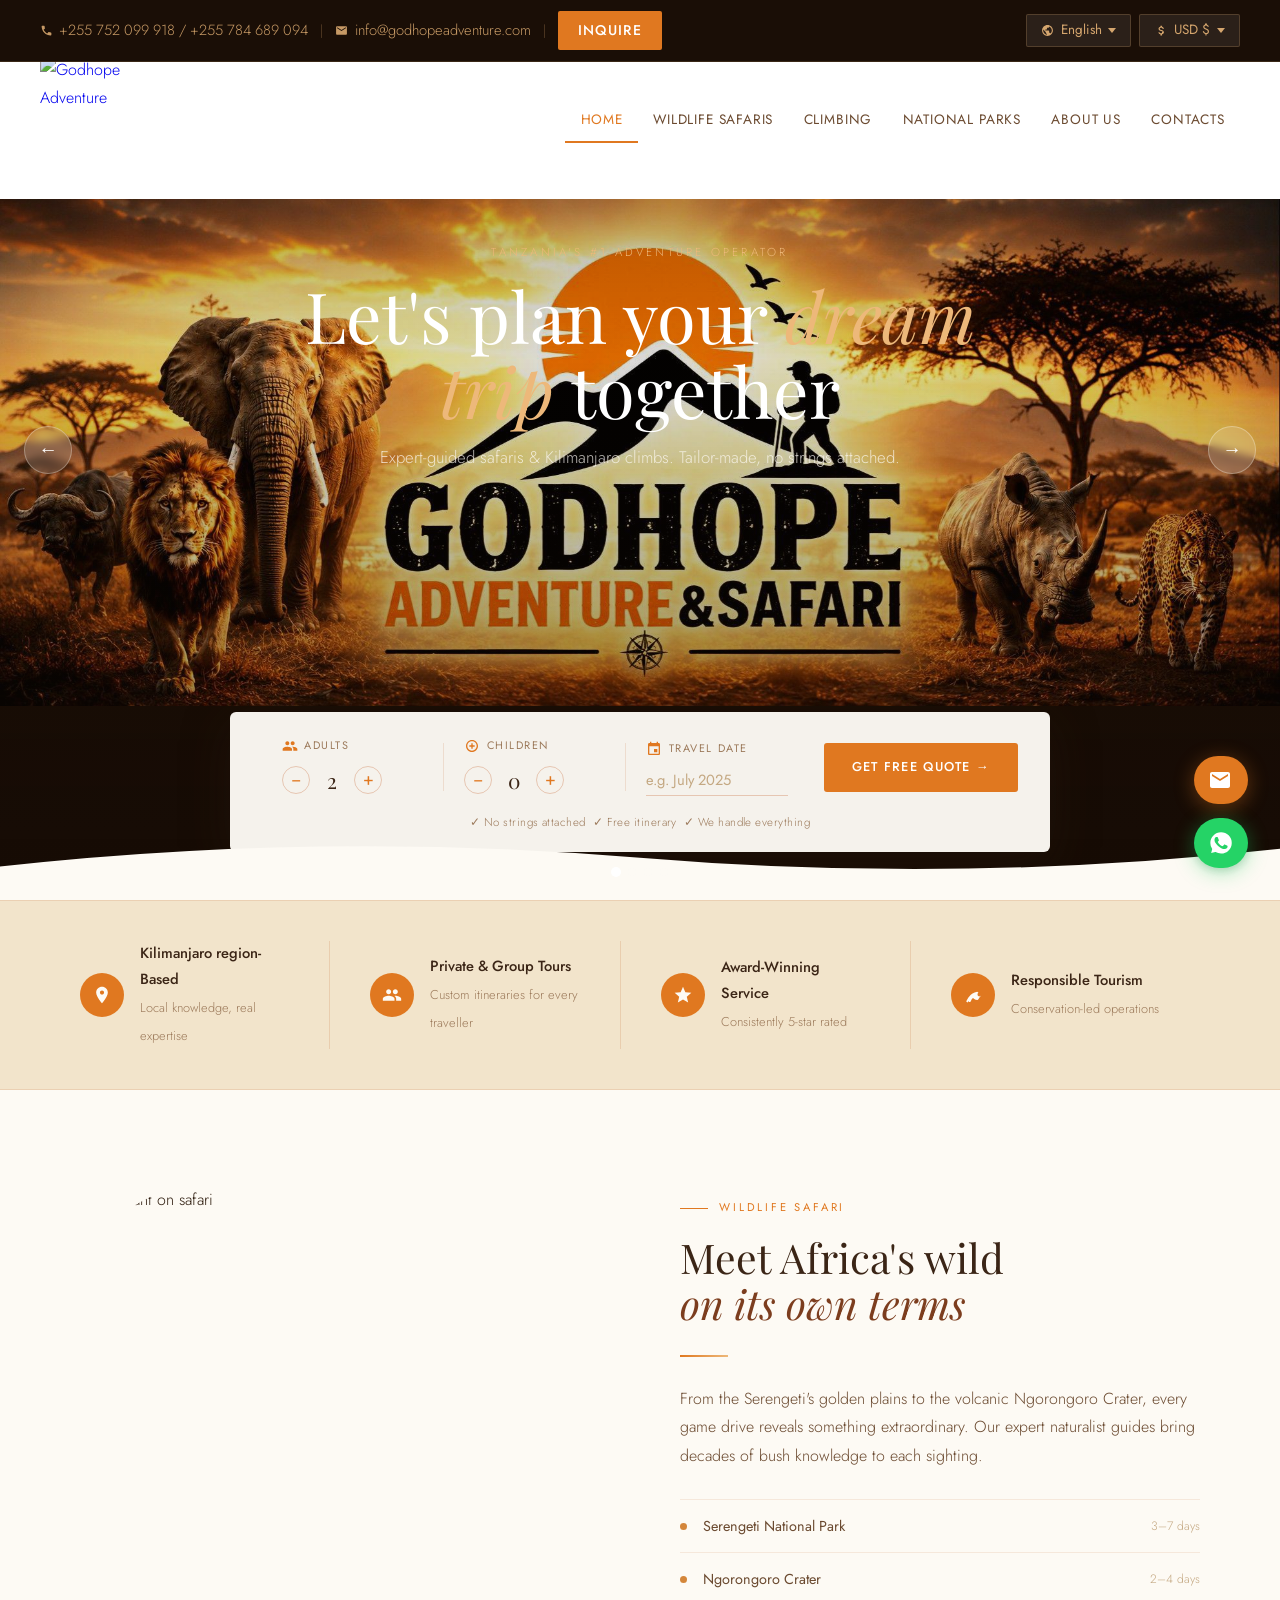
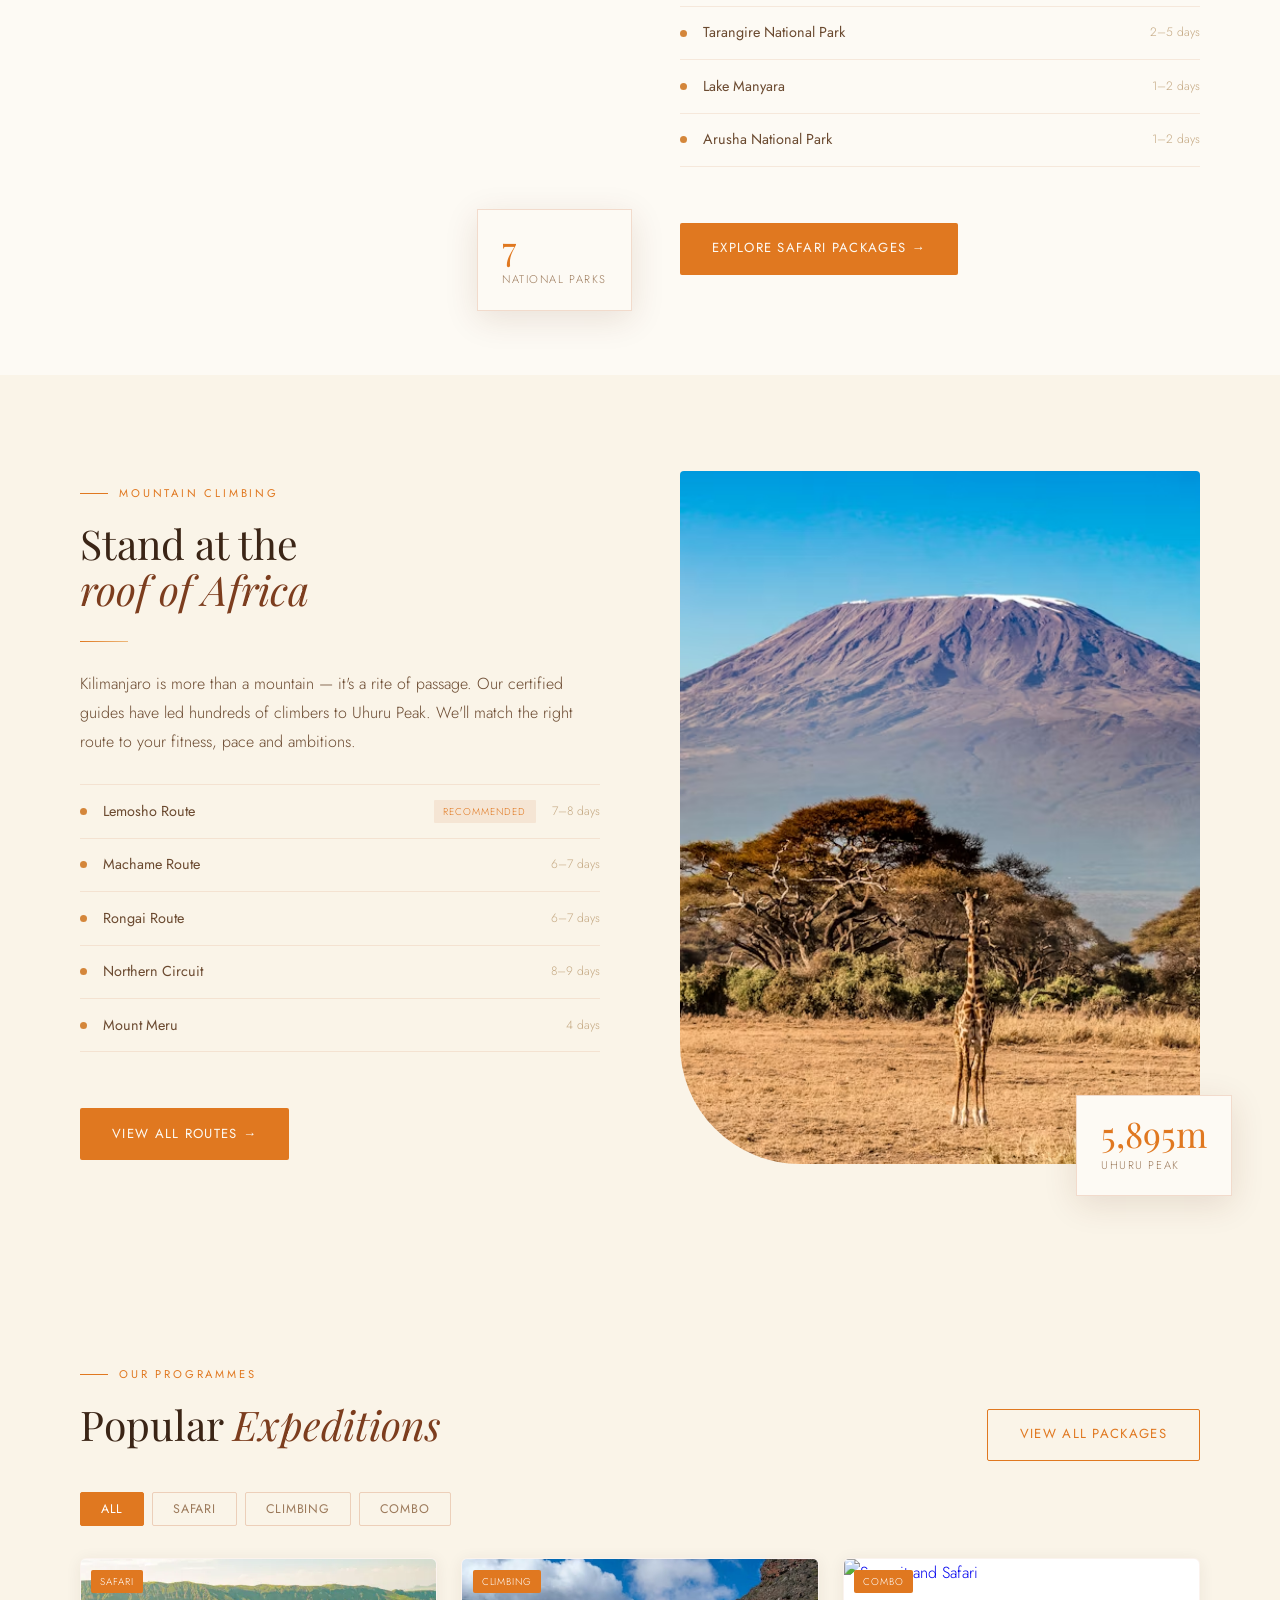
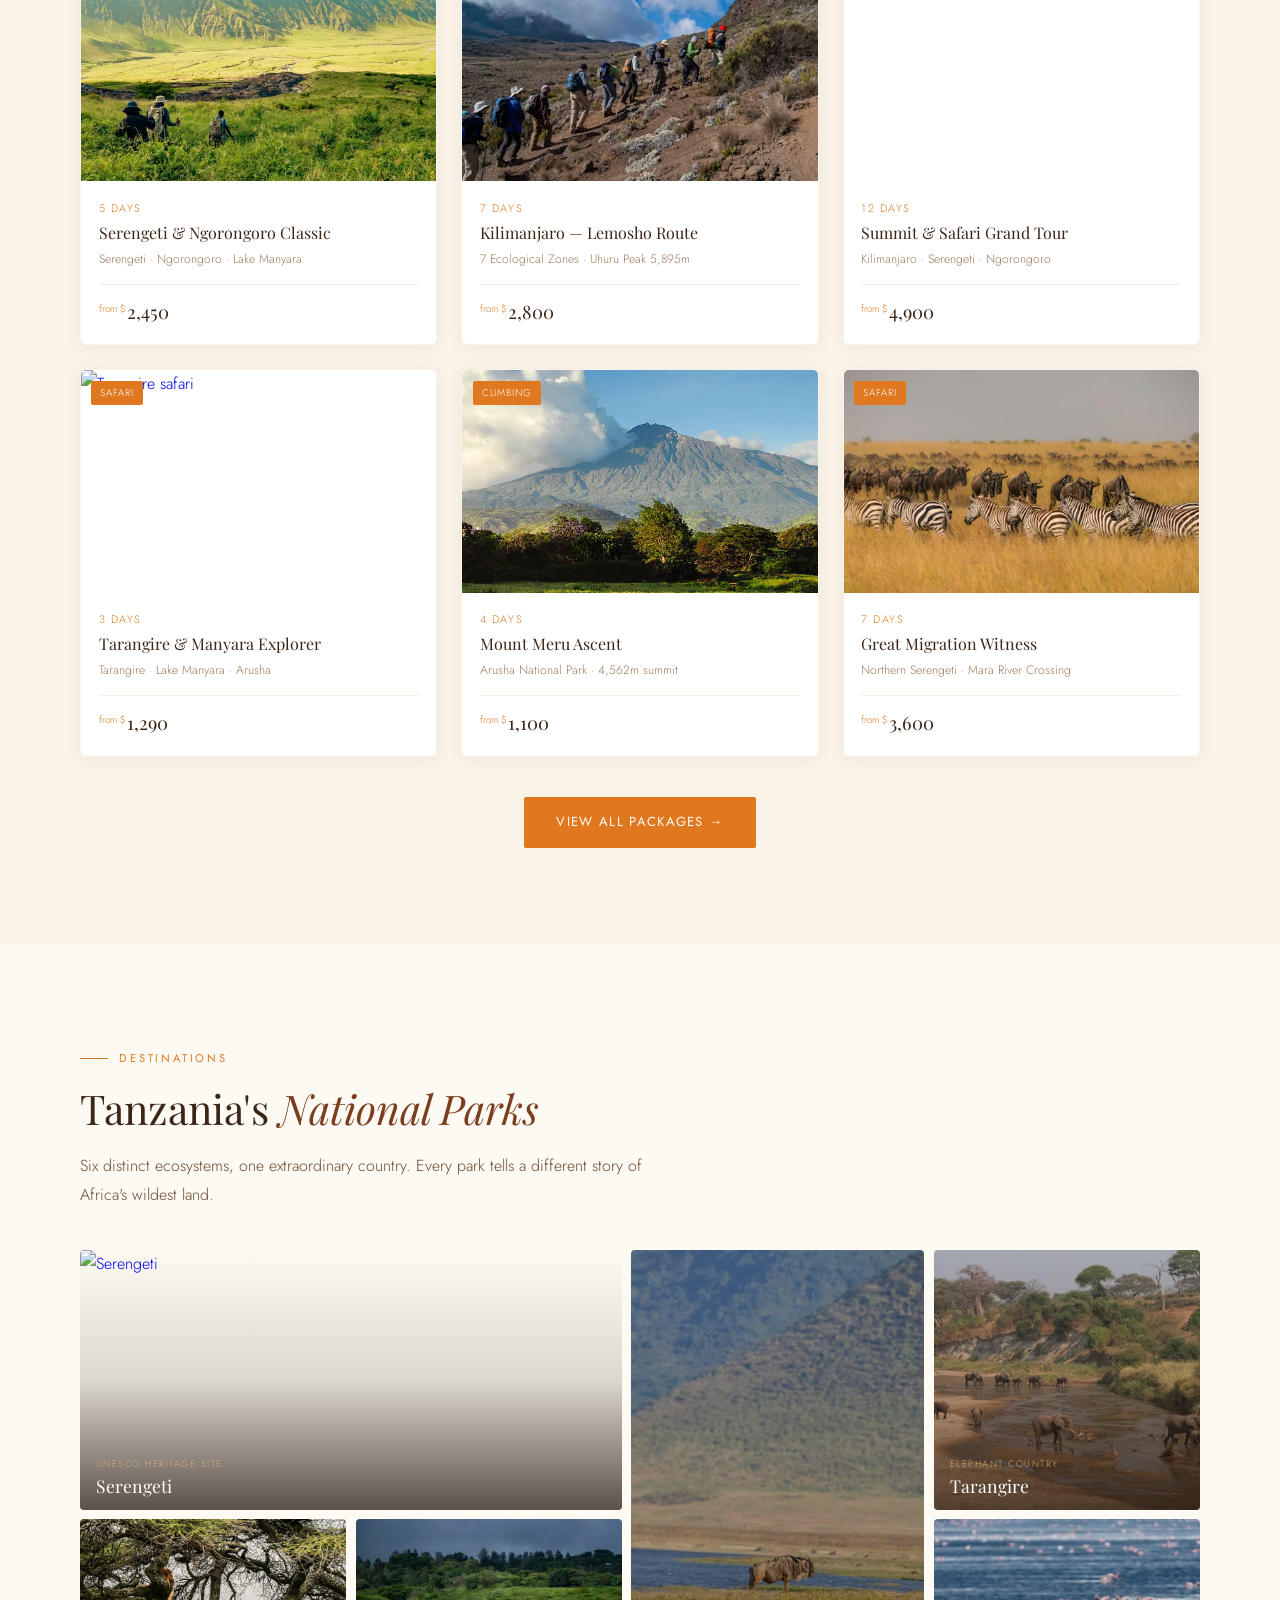
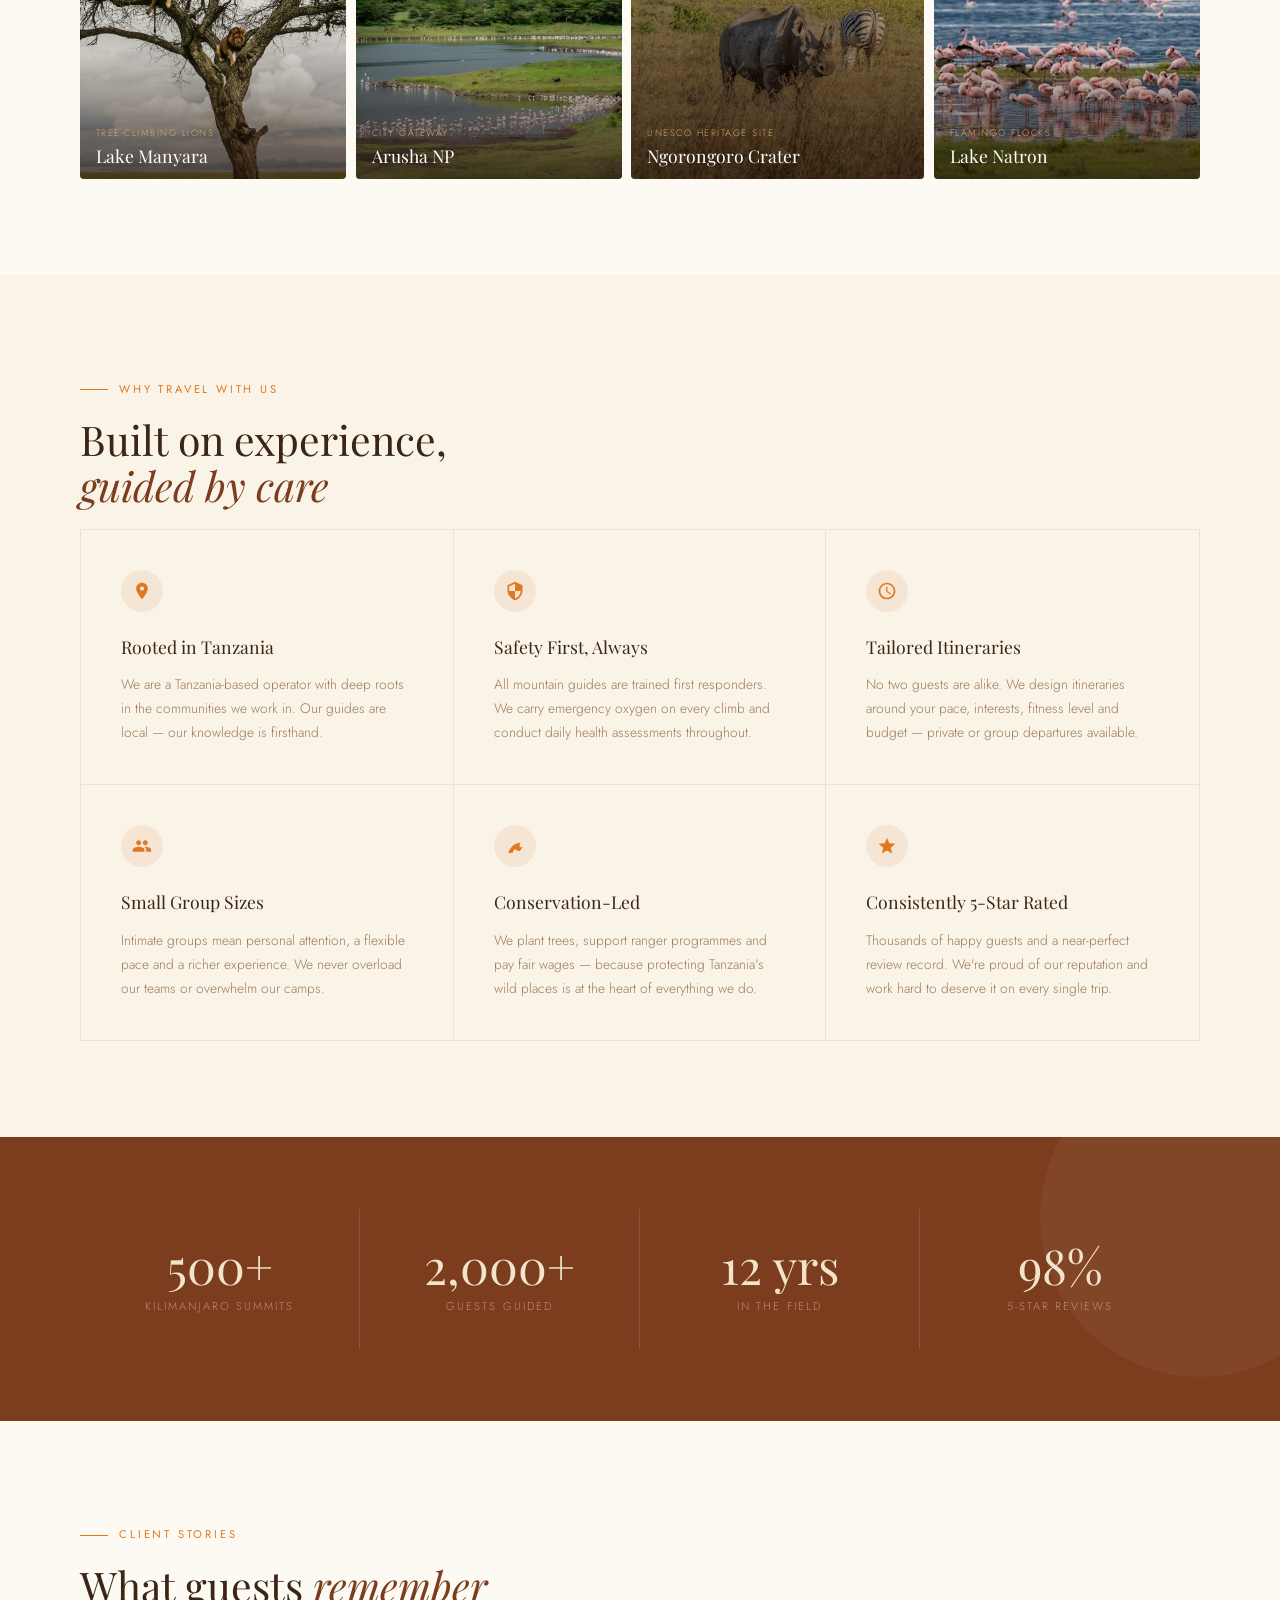
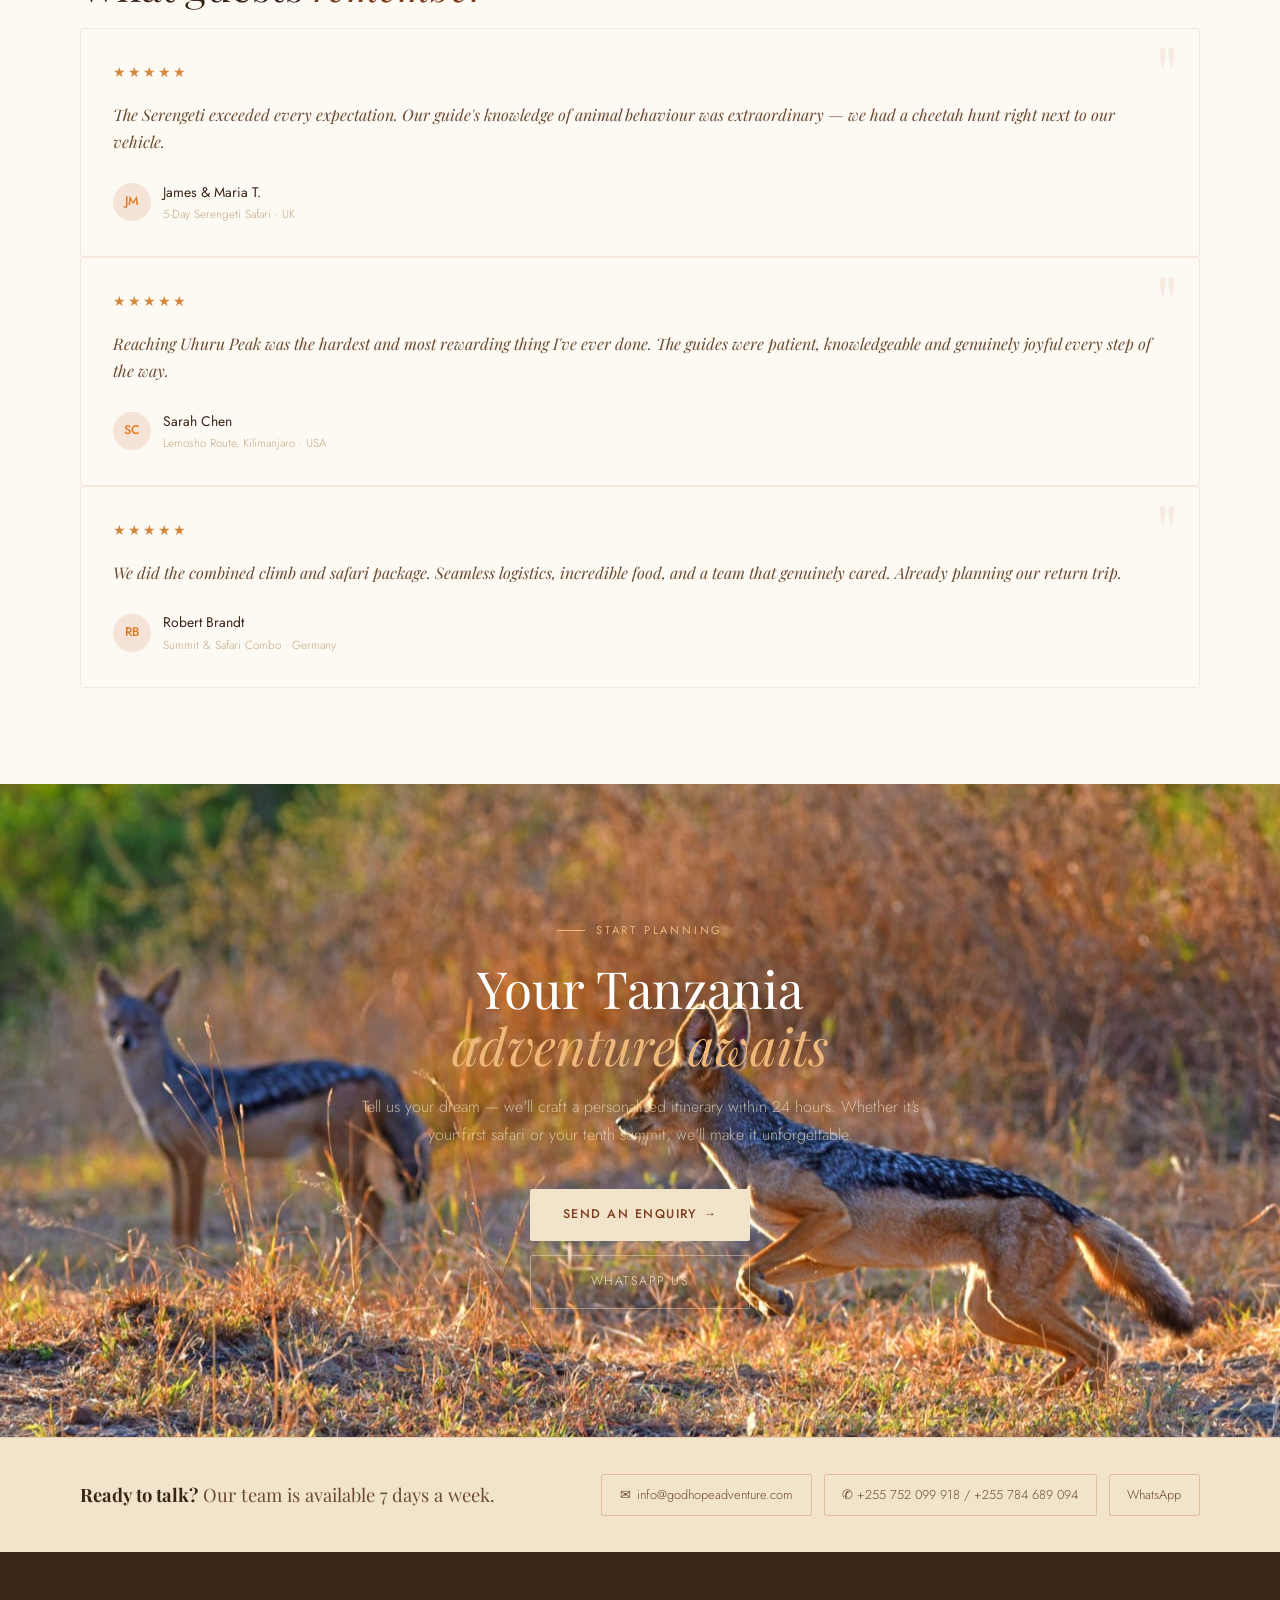
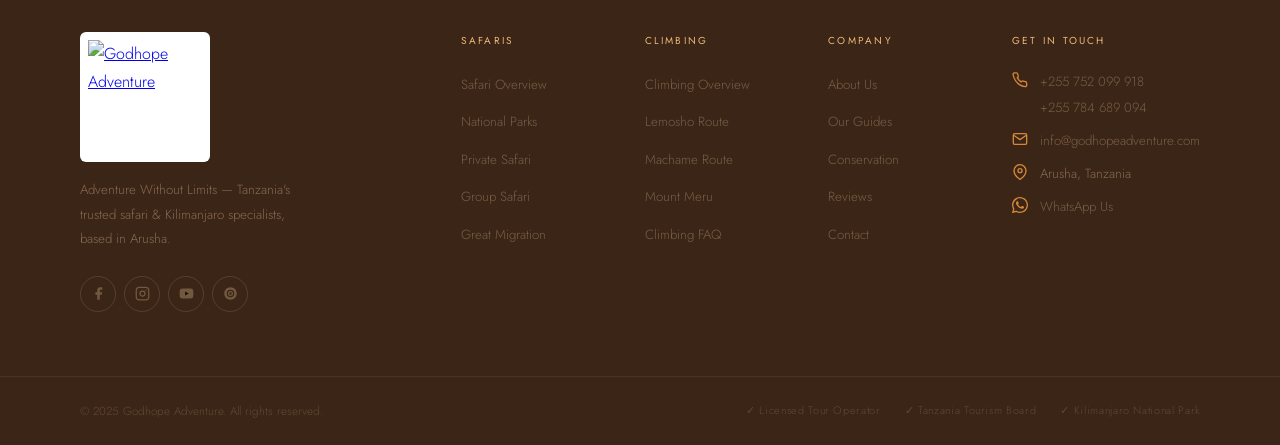
==== commit 1477a2c0: "Update index.html" ====
--- a/index.html
+++ b/index.html
@@ -7,19 +7,11 @@
 <link rel="preconnect" href="https://fonts.googleapis.com">
 <link href="https://fonts.googleapis.com/css2?family=Playfair+Display:ital,wght@0,400;0,500;1,400;1,500&family=Jost:wght@300;400;500&display=swap" rel="stylesheet">
 <title>Godhope Adventure | Tanzania Safari &amp; Climbing</title>
-
-
-
-
-
-
-
-
-
-
-
-
-
+<link rel="icon" type="image/x-icon" href="favicon.ico">
+<link rel="icon" type="image/png" sizes="16x16" href="favicon-16x16.png">
+<link rel="icon" type="image/png" sizes="32x32" href="favicon-32x32.png">
+<link rel="apple-touch-icon" sizes="180x180" href="apple-touch-icon.png">
+  
 <!-- Google Translate -->
 
 <style>/* ── HERO ── */
--- a/style.css
+++ b/style.css
@@ -16,9 +16,9 @@
   --text-muted:#9C7A5B;--text-faint:#C4A882;
   --serif:'Playfair Display',Georgia,serif;
   --sans:'Jost',sans-serif;
-  --topbar-h:44px;--nav-h:108px;--header-h:152px;
-  --topbar-h-sm:62px;--nav-h-sm:139px;--header-h-sm:201px;
-  --topbar-h-xs:56px;--nav-h-xs:125px;--header-h-xs:181px;
+  --topbar-h:44px;--nav-h:150px;--header-h:194px;
+  --topbar-h-sm:62px;--nav-h-sm:168px;--header-h-sm:230px;
+  --topbar-h-xs:56px;--nav-h-xs:154px;--header-h-xs:210px;
 }
 
 html{scroll-behavior:smooth;overflow-x:hidden;-webkit-text-size-adjust:100%}
@@ -89,7 +89,7 @@
 }
 .nav-brand{display:flex;align-items:center;text-decoration:none;flex-shrink:0}
 .nav-logo-img{
-  width:260px;height:88px;
+  width:130px;height:130px;
   object-fit:contain;
   border-radius:3px;
   display:block;
@@ -162,7 +162,7 @@
 .mob-lang-btn:hover{border-color:var(--terra);color:var(--terra)}
 .mob-lang-btn.active{background:var(--terra);border-color:var(--terra);color:#fff}
 .mob-logo{
-  width:220px;height:75px;
+  width:150px;height:150px;
   object-fit:contain;display:block;
   margin:0 auto 1.75rem;
   border-radius:3px;
@@ -249,7 +249,7 @@
 /* ══════════════════════════════════════════════════════════════════
    PAGE HERO
    ══════════════════════════════════════════════════════════════════ */
-.page-hero{position:relative;padding:9rem 5rem 5rem;overflow:hidden;min-height:420px;display:flex;align-items:flex-end}
+.page-hero{position:relative;padding:calc(9rem + 42px) 5rem 5rem;overflow:hidden;min-height:420px;display:flex;align-items:flex-end}
 .page-hero-bg{position:absolute;inset:0;background-size:cover;background-position:center}
 .page-hero-overlay{position:absolute;inset:0;background:linear-gradient(to bottom,rgba(46,28,14,.45) 0%,rgba(242,228,203,.92) 100%)}
 .page-hero-arch{position:absolute;bottom:-2px;left:0;right:0;z-index:2}
@@ -505,7 +505,7 @@
    FOOTER — Renovated
    ══════════════════════════════════════════════════════════════════ */
 footer{background:var(--bark)}
-.footer-logo-img{width:260px;height:90px;object-fit:contain;display:block;background:#fff;border-radius:6px;padding:8px}
+.footer-logo-img{width:130px;height:130px;object-fit:contain;display:block;background:#fff;border-radius:6px;padding:8px}
 
 /* Top band */
 .ft-band{padding:5rem 5rem 4rem;border-bottom:1px solid rgba(242,228,203,.08)}
@@ -639,7 +639,7 @@
 @media(max-width:1100px){
   .nav-inner{padding:.25rem 1.5rem;gap:.5rem}
   .nav-menu li a{padding:.55rem .65rem;font-size:.78rem}
-  .nav-logo-img{width:200px;height:68px}
+  .nav-logo-img{width:140px;height:110px}
 }
 
 
@@ -660,7 +660,7 @@
   #main-nav{top:var(--topbar-h-sm)}
   .nav-inner{padding:1rem 1rem;flex-direction:column;align-items:center;justify-content:center;gap:.5rem;width:100%;box-sizing:border-box}
   .nav-brand{display:flex;justify-content:center;align-items:center;width:100%;flex-shrink:0}
-  .nav-logo-img{width:210px;height:71px;display:block;margin:0 auto}
+  .nav-logo-img{width:100px;height:100px;display:block;margin:0 auto}
   .nav-menu{display:none!important}
   .nav-hamburger{display:flex!important;align-self:center;margin:0 auto}
 
@@ -699,7 +699,7 @@
   .ft-band{padding:2.5rem 1.25rem 2rem}
   .ft-band-inner{grid-template-columns:1fr;gap:0}
   .ft-brand{align-items:center;text-align:center;padding-bottom:2rem;border-bottom:1px solid rgba(242,228,203,.08);margin-bottom:2rem}
-  .footer-logo-img{margin:0 auto 1rem;width:220px;height:76px}
+  .footer-logo-img{margin:0 auto 1rem;width:105px;height:105px}
   .ft-tagline{max-width:100%;text-align:center}
   .ft-socials{justify-content:center}
   .ft-nav-grid{grid-template-columns:1fr 1fr;gap:1.5rem 2rem}
@@ -714,7 +714,7 @@
   footer{padding:3.5rem 1.5rem 2rem}
   .footer-top{grid-template-columns:1fr;gap:2rem}
   .footer-bottom{flex-direction:column;text-align:center}
-  .footer-logo-img{width:160px;height:54px}
+  .footer-logo-img{width:100px;height:100px}
 
   /* CTA */
   .btn-primary,.btn-secondary{width:100%;max-width:320px;text-align:center;justify-content:center}
@@ -798,7 +798,7 @@
   #main-nav{top:var(--topbar-h-xs)}
   .nav-inner{padding:.9rem .75rem;flex-direction:column;align-items:center;justify-content:center;gap:.45rem;width:100%;box-sizing:border-box}
   .nav-brand{display:flex;justify-content:center;align-items:center;width:100%;flex-shrink:0}
-  .nav-logo-img{width:185px;height:62px;display:block;margin:0 auto}
+  .nav-logo-img{width:92px;height:92px;display:block;margin:0 auto}
   .nav-hamburger{display:flex!important;align-self:center;margin:0 auto}
 
   /* Layout */
@@ -843,7 +843,7 @@
   .trip-planner{padding:1rem .75rem .85rem}
 
   /* Footer */
-  .footer-logo-img{width:200px;height:68px}
+  .footer-logo-img{width:100px;height:100px}
   .footer-top{gap:1.5rem}
 
   /* Accordion / FAQ */
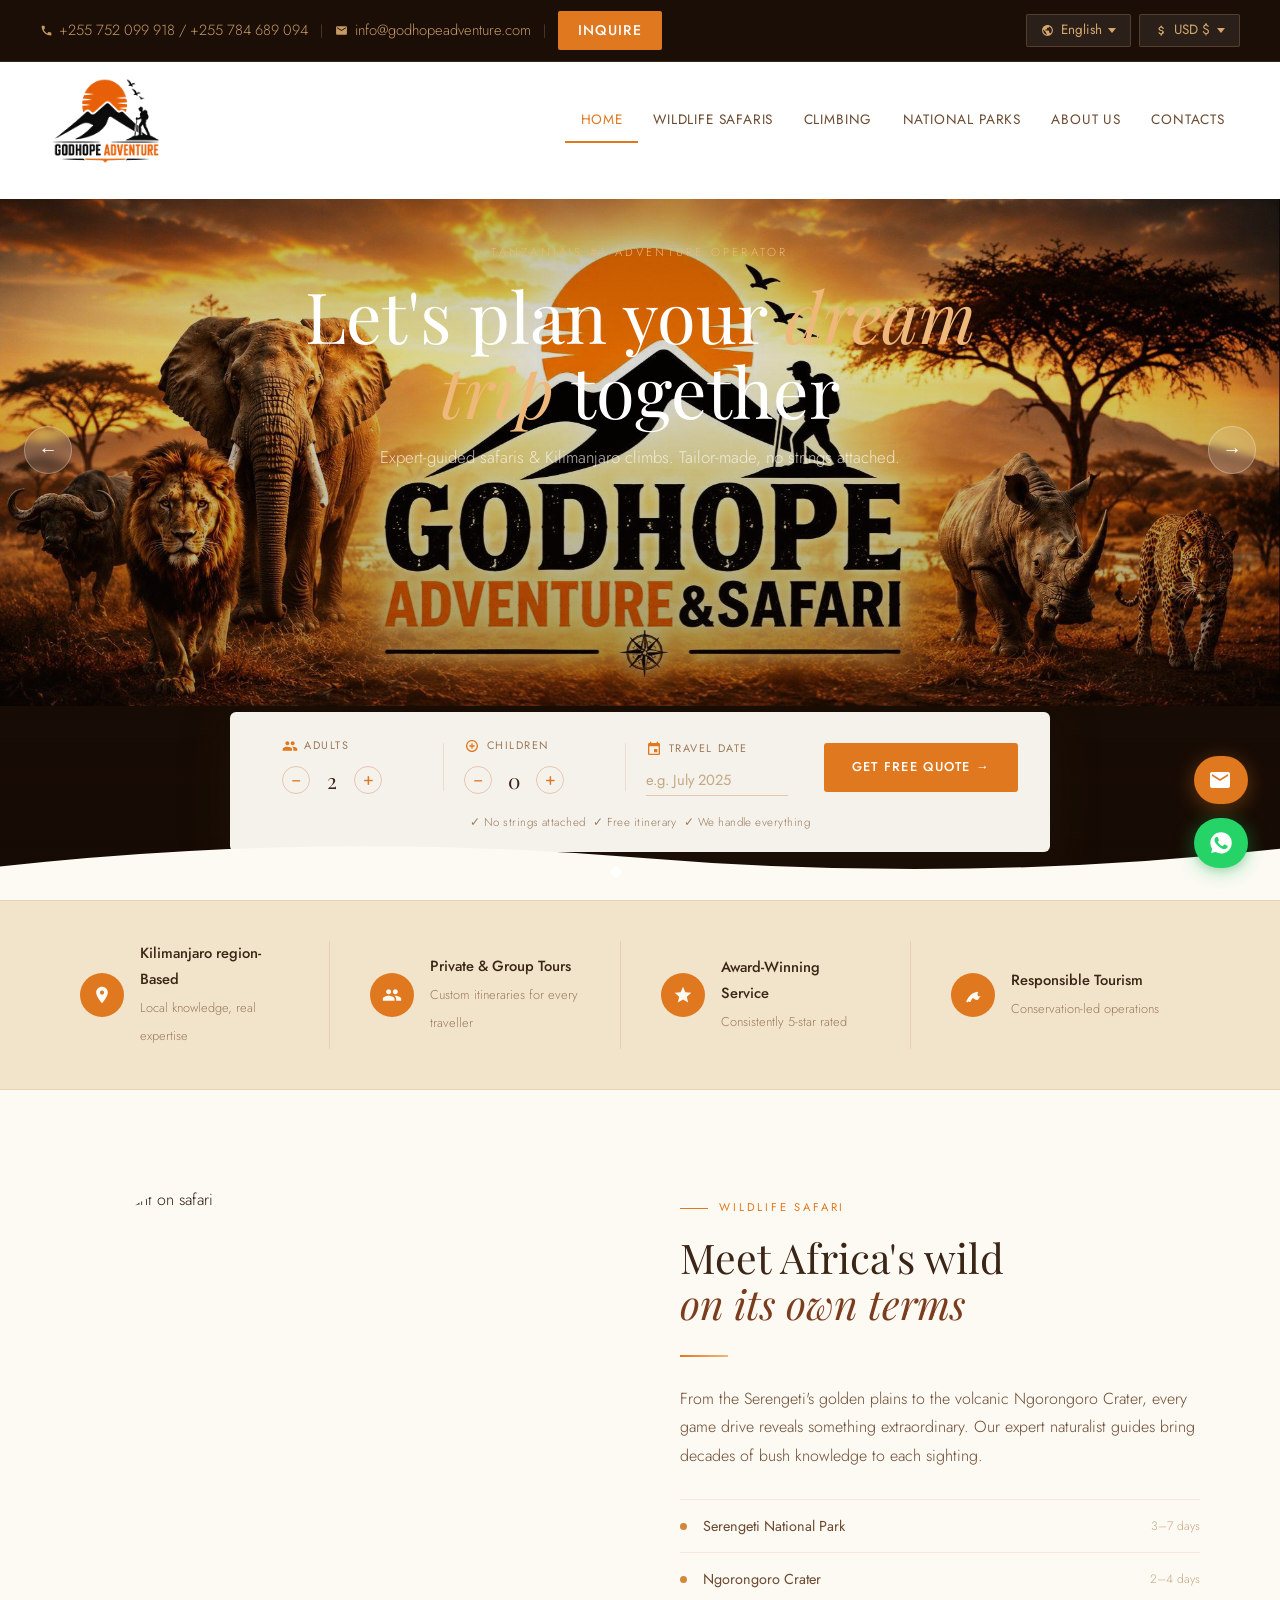
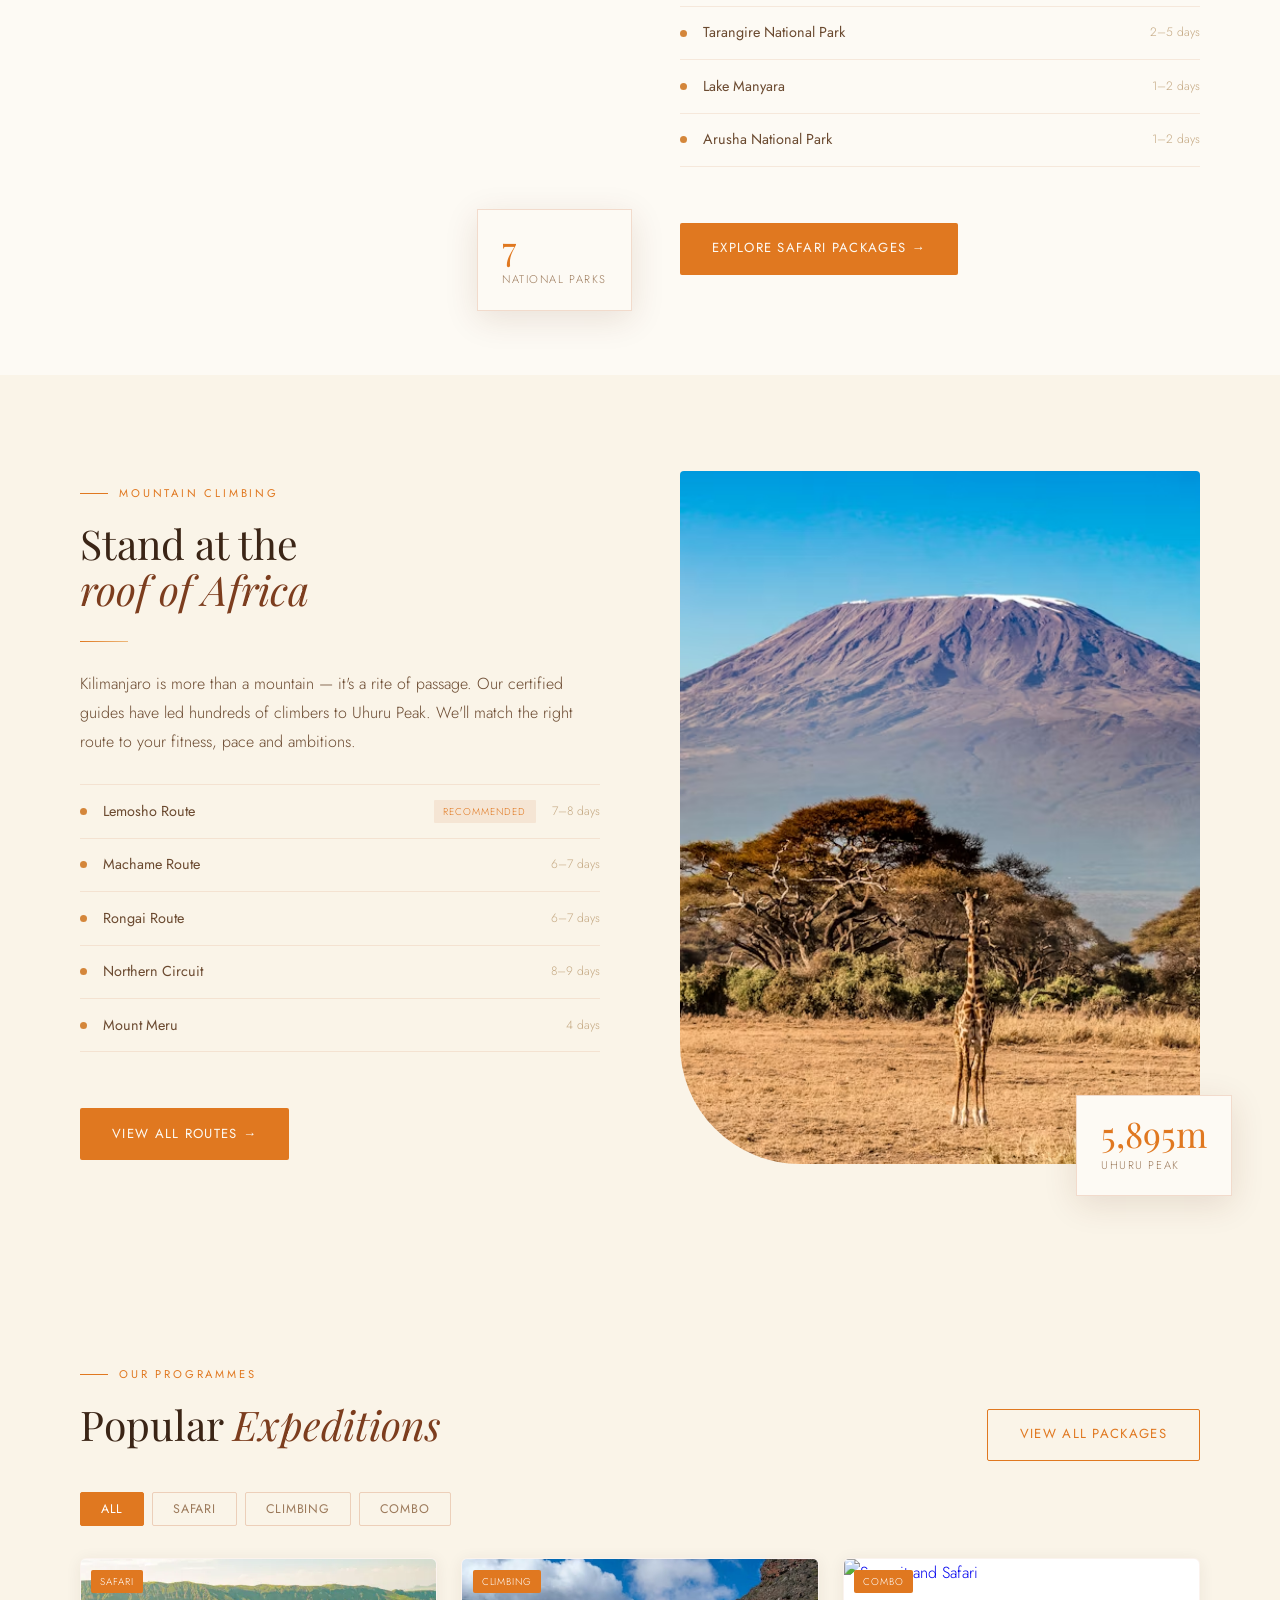
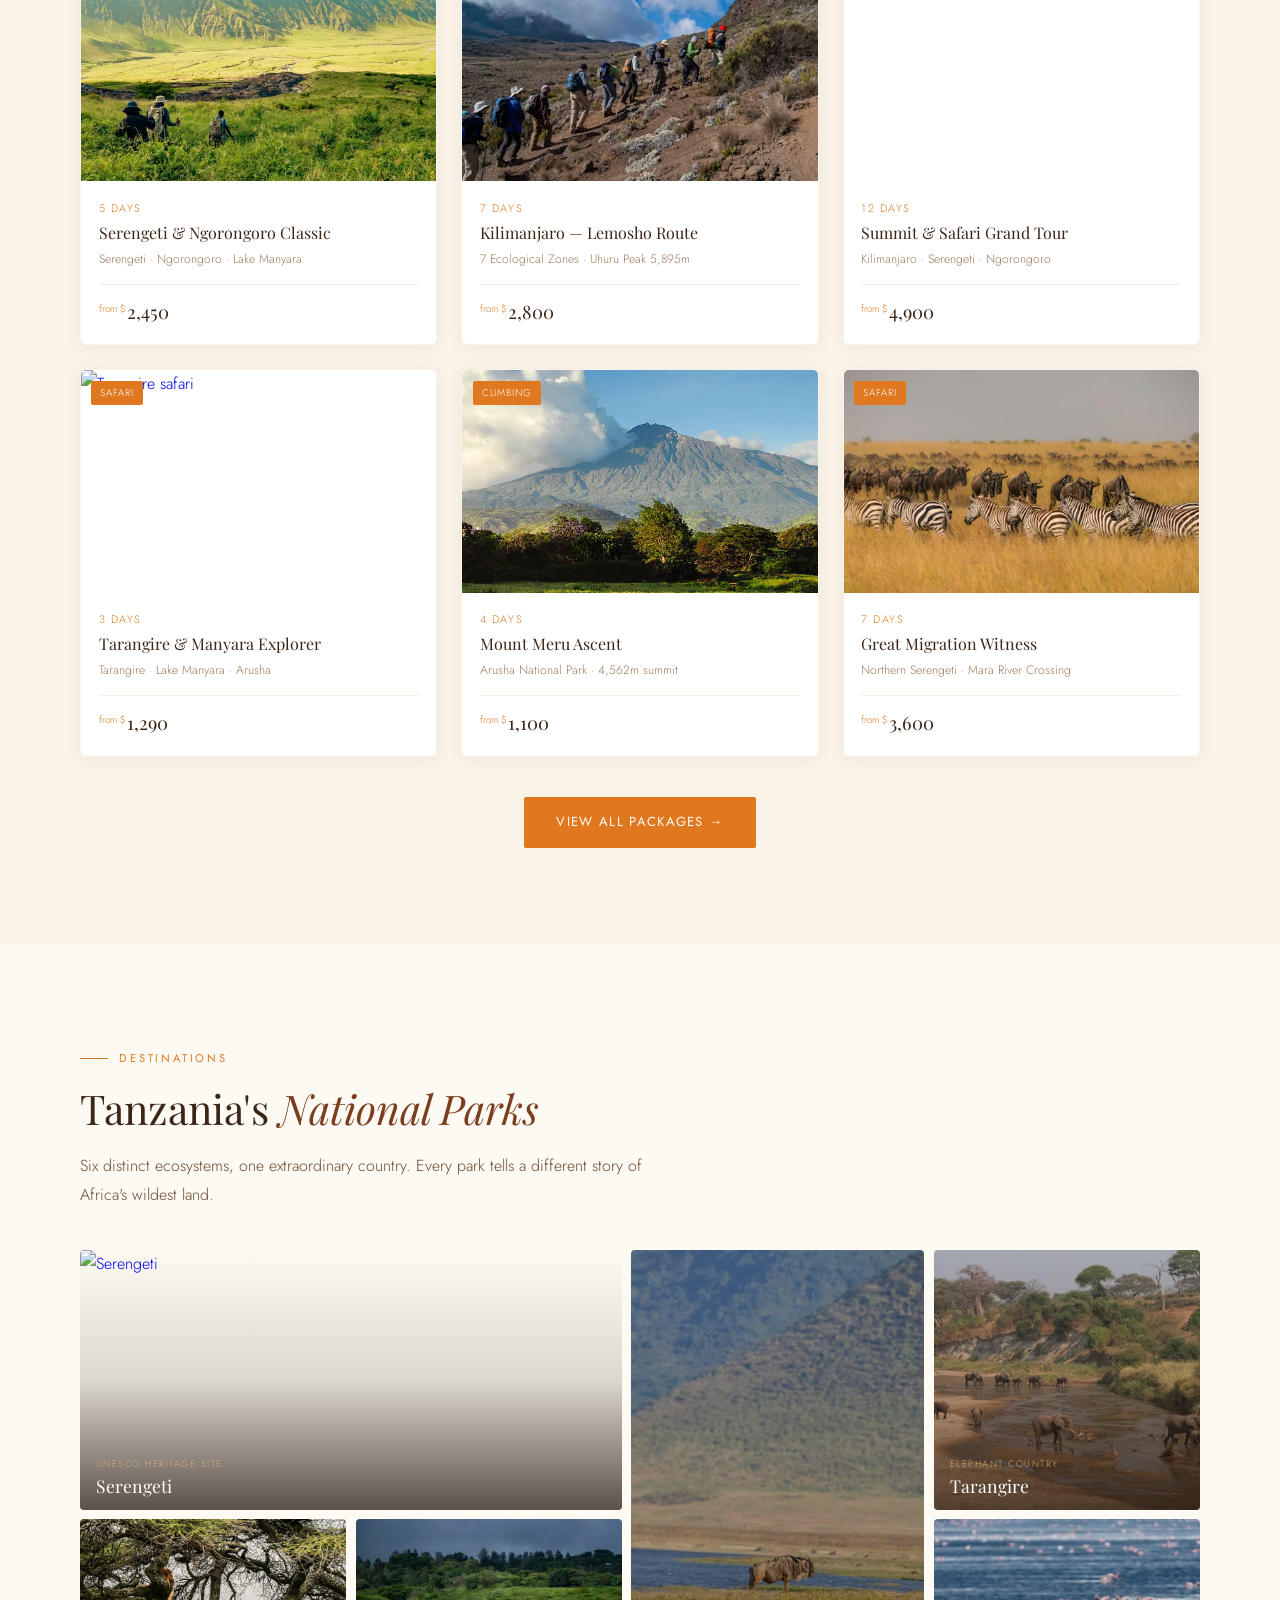
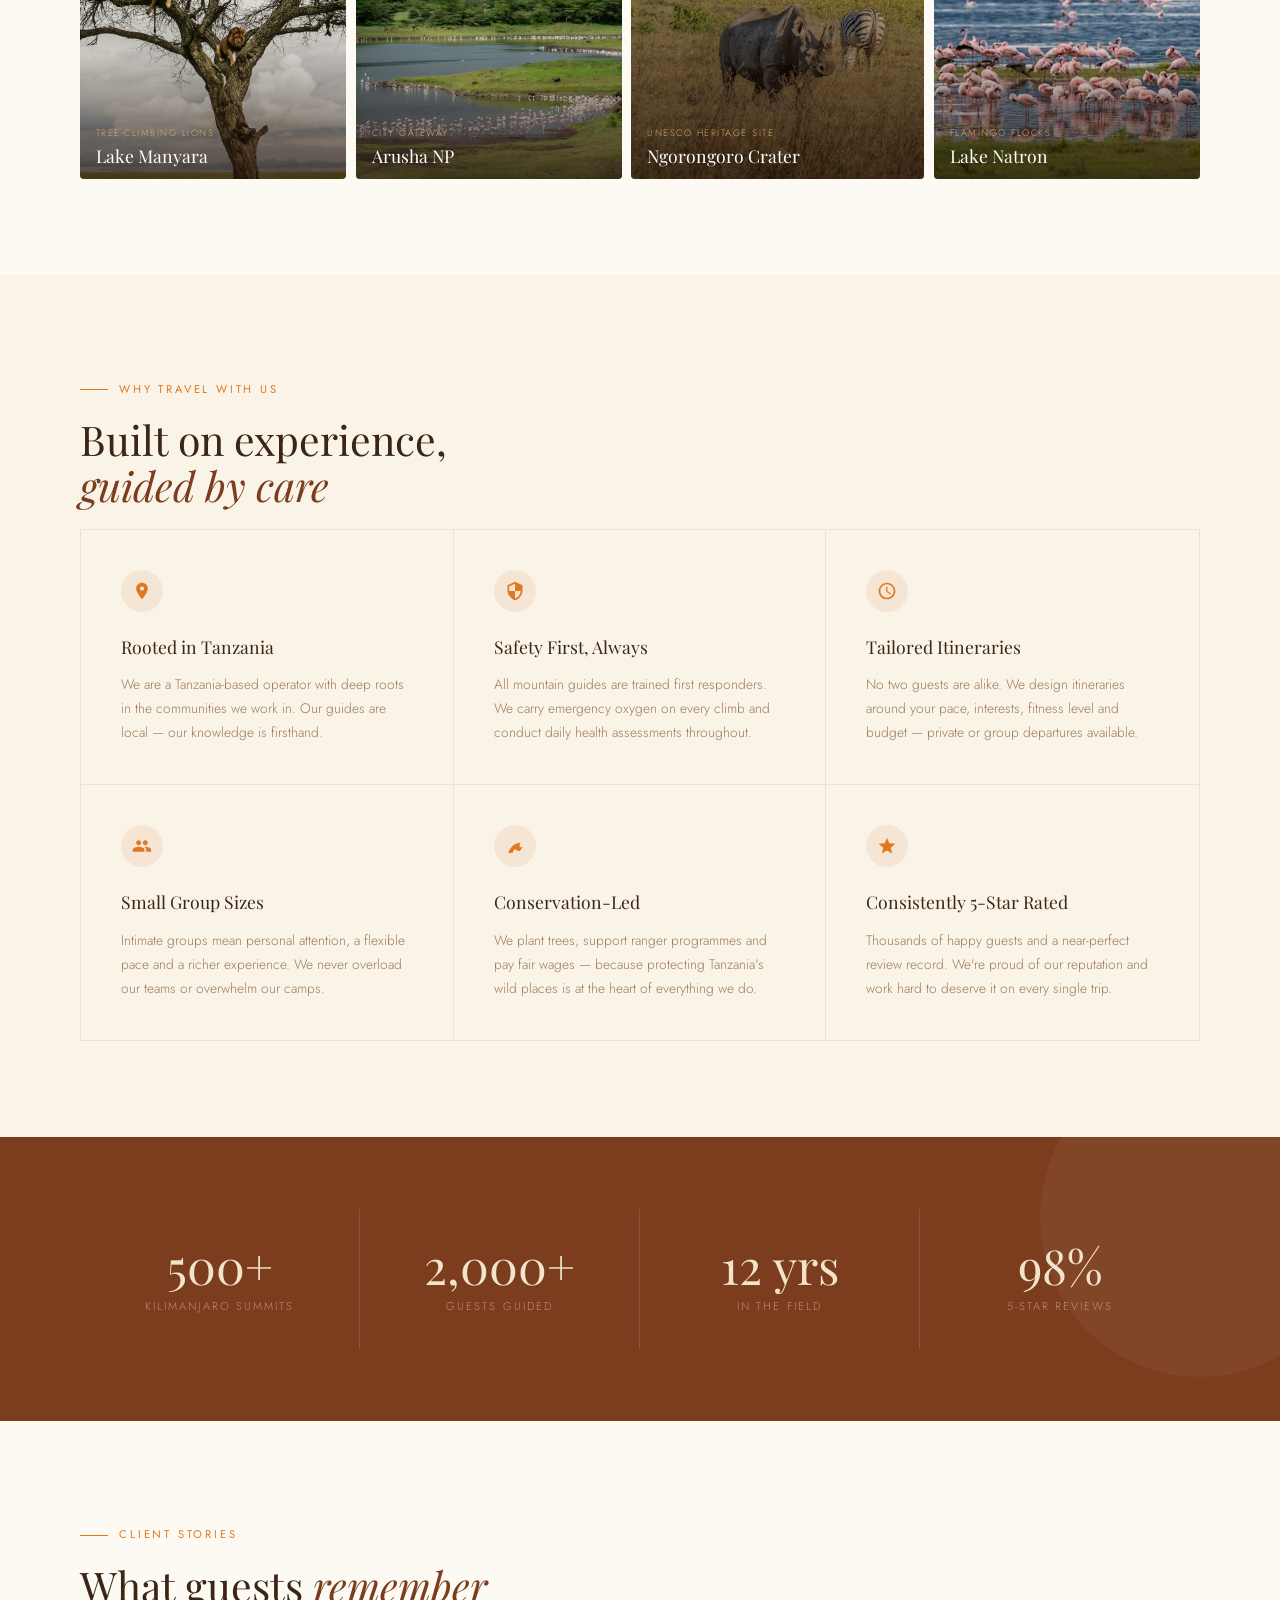
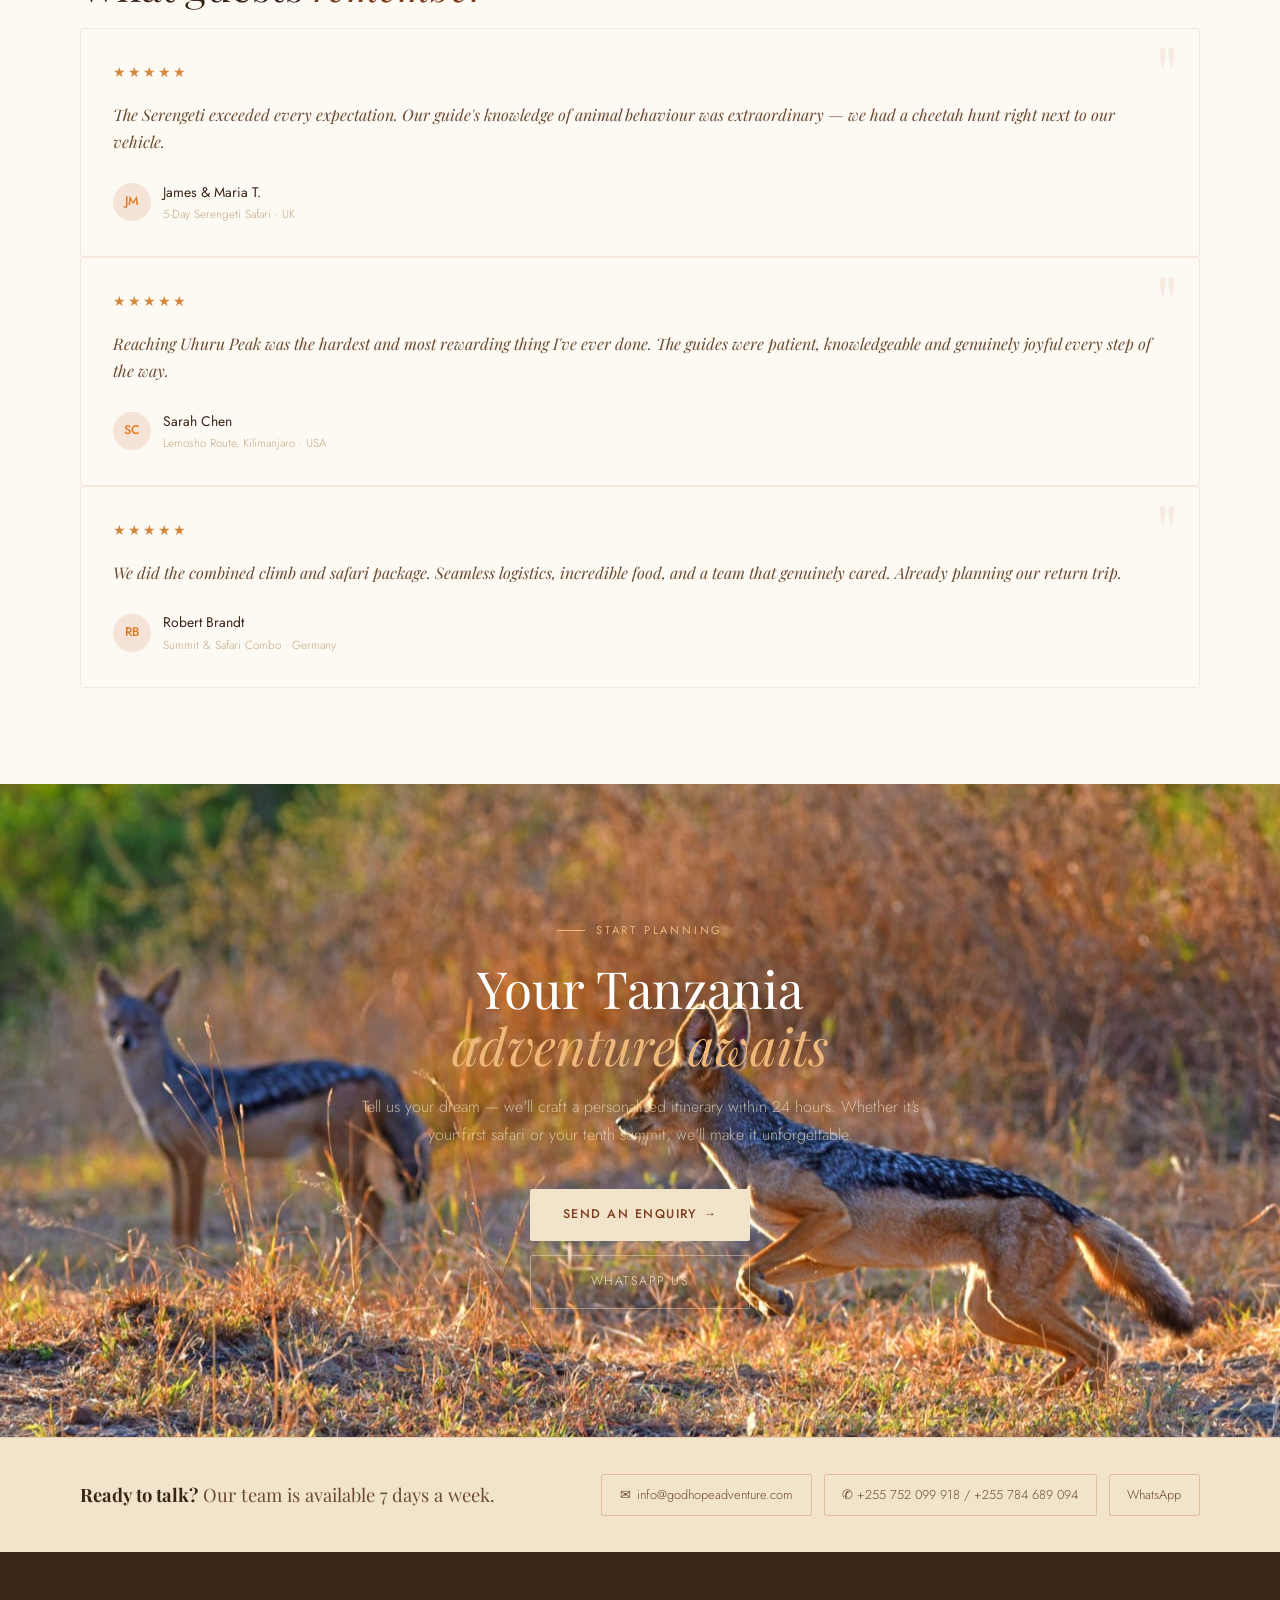
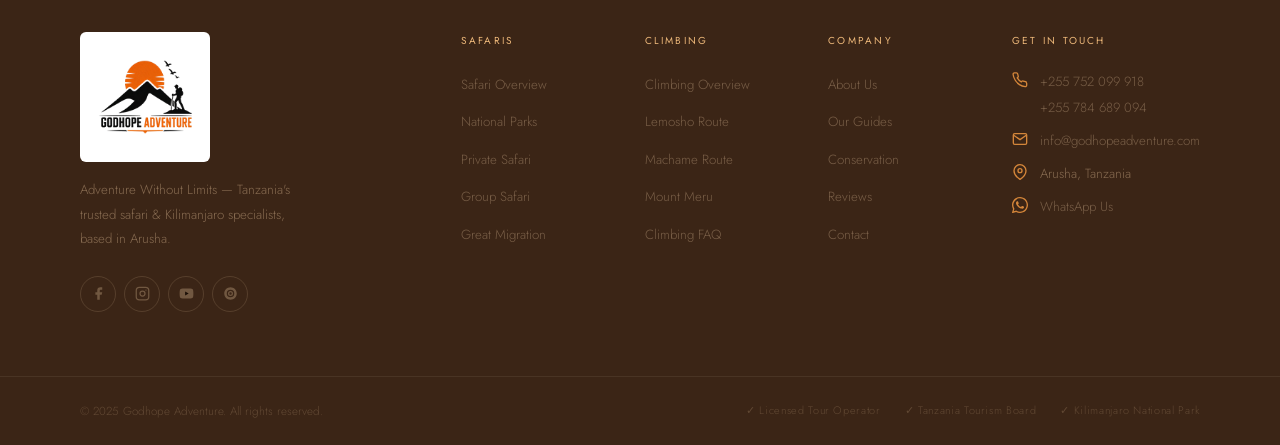
==== commit c3398c36: "Update index.html" ====
--- a/index.html
+++ b/index.html
@@ -351,7 +351,7 @@
 <body>
 <div class="mobile-menu" id="mobile-menu">
   <button class="mobile-menu-close" id="mob-close">&#10005;</button>
-  <img src="logo.png" alt="Godhope Adventure" class="mob-logo">
+  <img src="logob.png" alt="Godhope Adventure" class="mob-logo">
   <ul>
   <li><a href="index.html" class="active">Home</a></li>
   <li><a href="safari.html">Wildlife Safaris</a></li>
@@ -461,7 +461,7 @@
   <div class="nav-inner">
 
     <a href="index.html" class="nav-brand">
-      <img src="logo.png" alt="Godhope Adventure" class="nav-logo-img">
+      <img src="logob.png" alt="Godhope Adventure" class="nav-logo-img">
     </a>
 
     <ul class="nav-menu" id="nav-menu">
@@ -955,7 +955,7 @@
   <div class="ft-band">
     <div class="ft-band-inner">
       <div class="ft-brand">
-        <a href="index.html"><img src="logo.png" alt="Godhope Adventure" class="footer-logo-img"></a>
+        <a href="index.html"><img src="logob.png" alt="Godhope Adventure" class="footer-logo-img"></a>
         <p class="ft-tagline">Adventure Without Limits — Tanzania's trusted safari &amp; Kilimanjaro specialists, based in Arusha.</p>
         <div class="ft-socials">
           <a href="#" class="ft-soc" aria-label="Facebook"><svg viewBox="0 0 24 24" fill="currentColor"><path d="M18 2h-3a5 5 0 0 0-5 5v3H7v4h3v8h4v-8h3l1-4h-4V7a1 1 0 0 1 1-1h3z"/></svg></a>
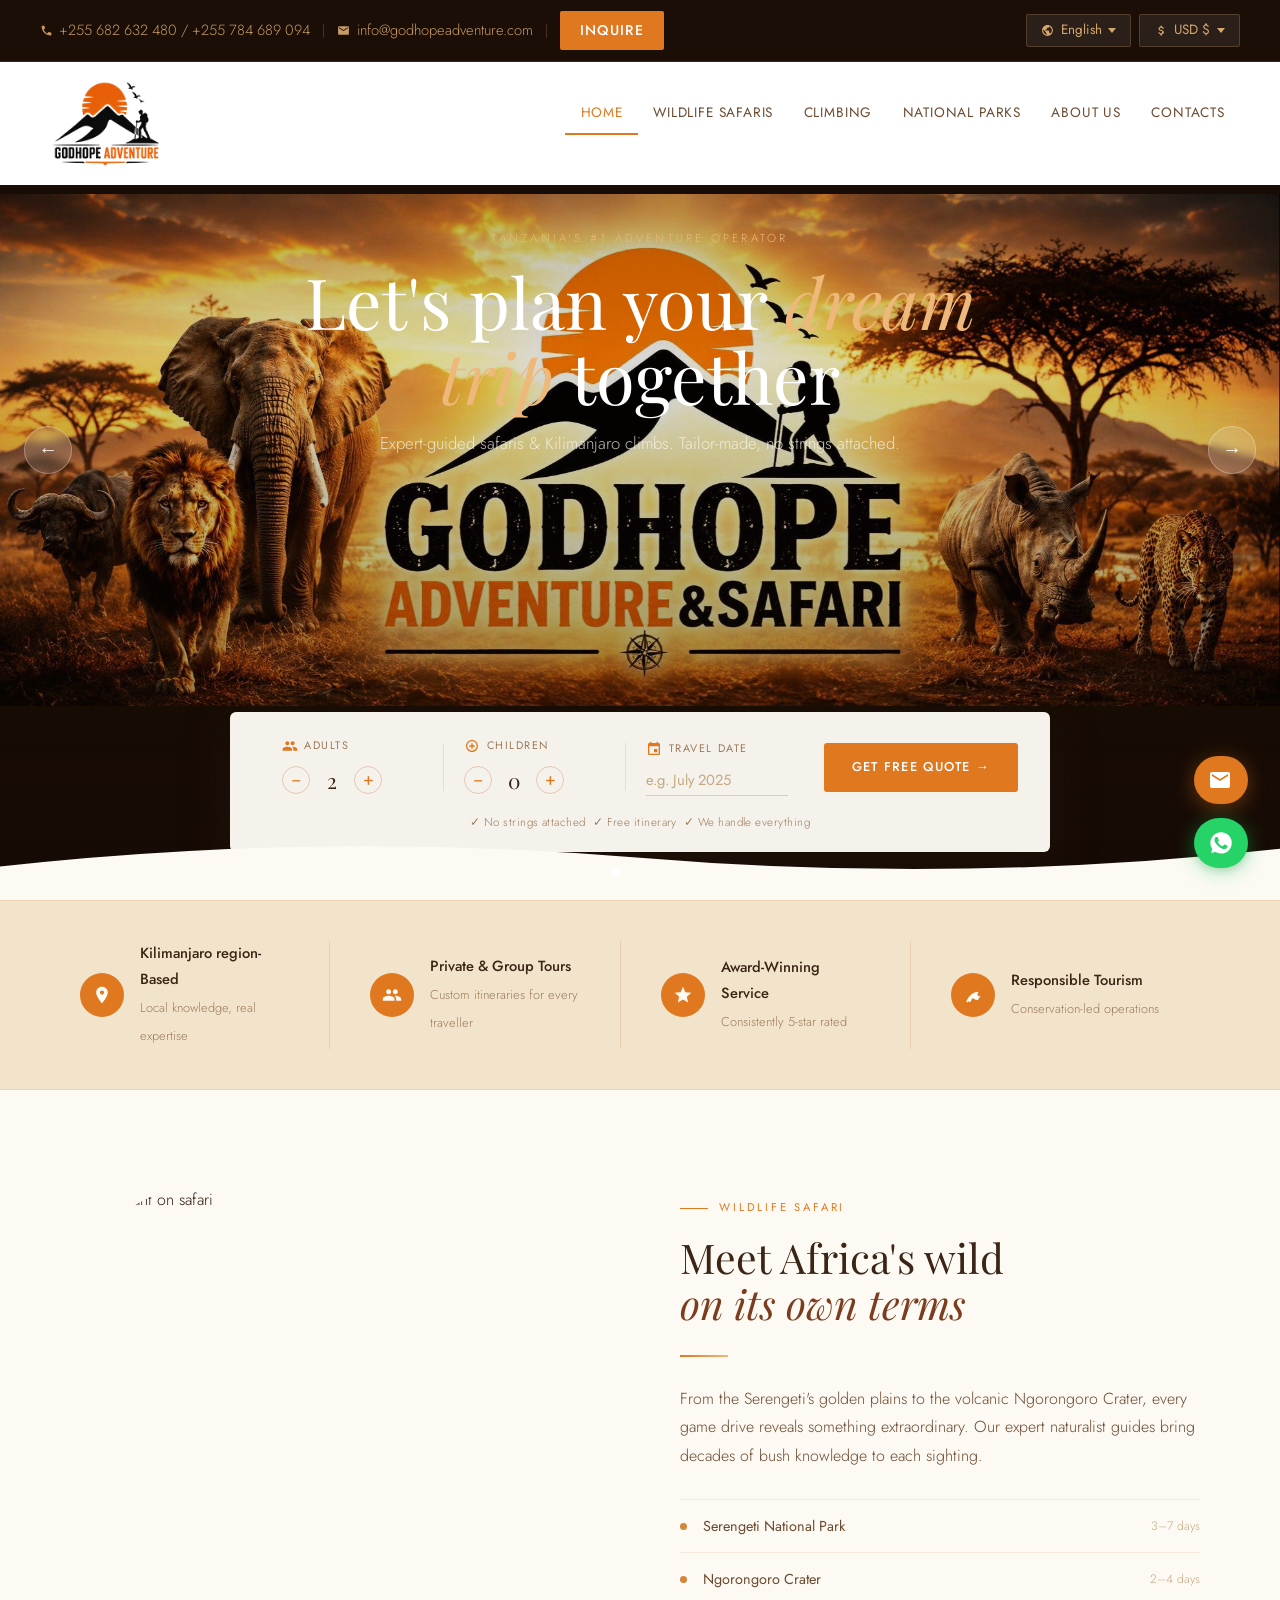
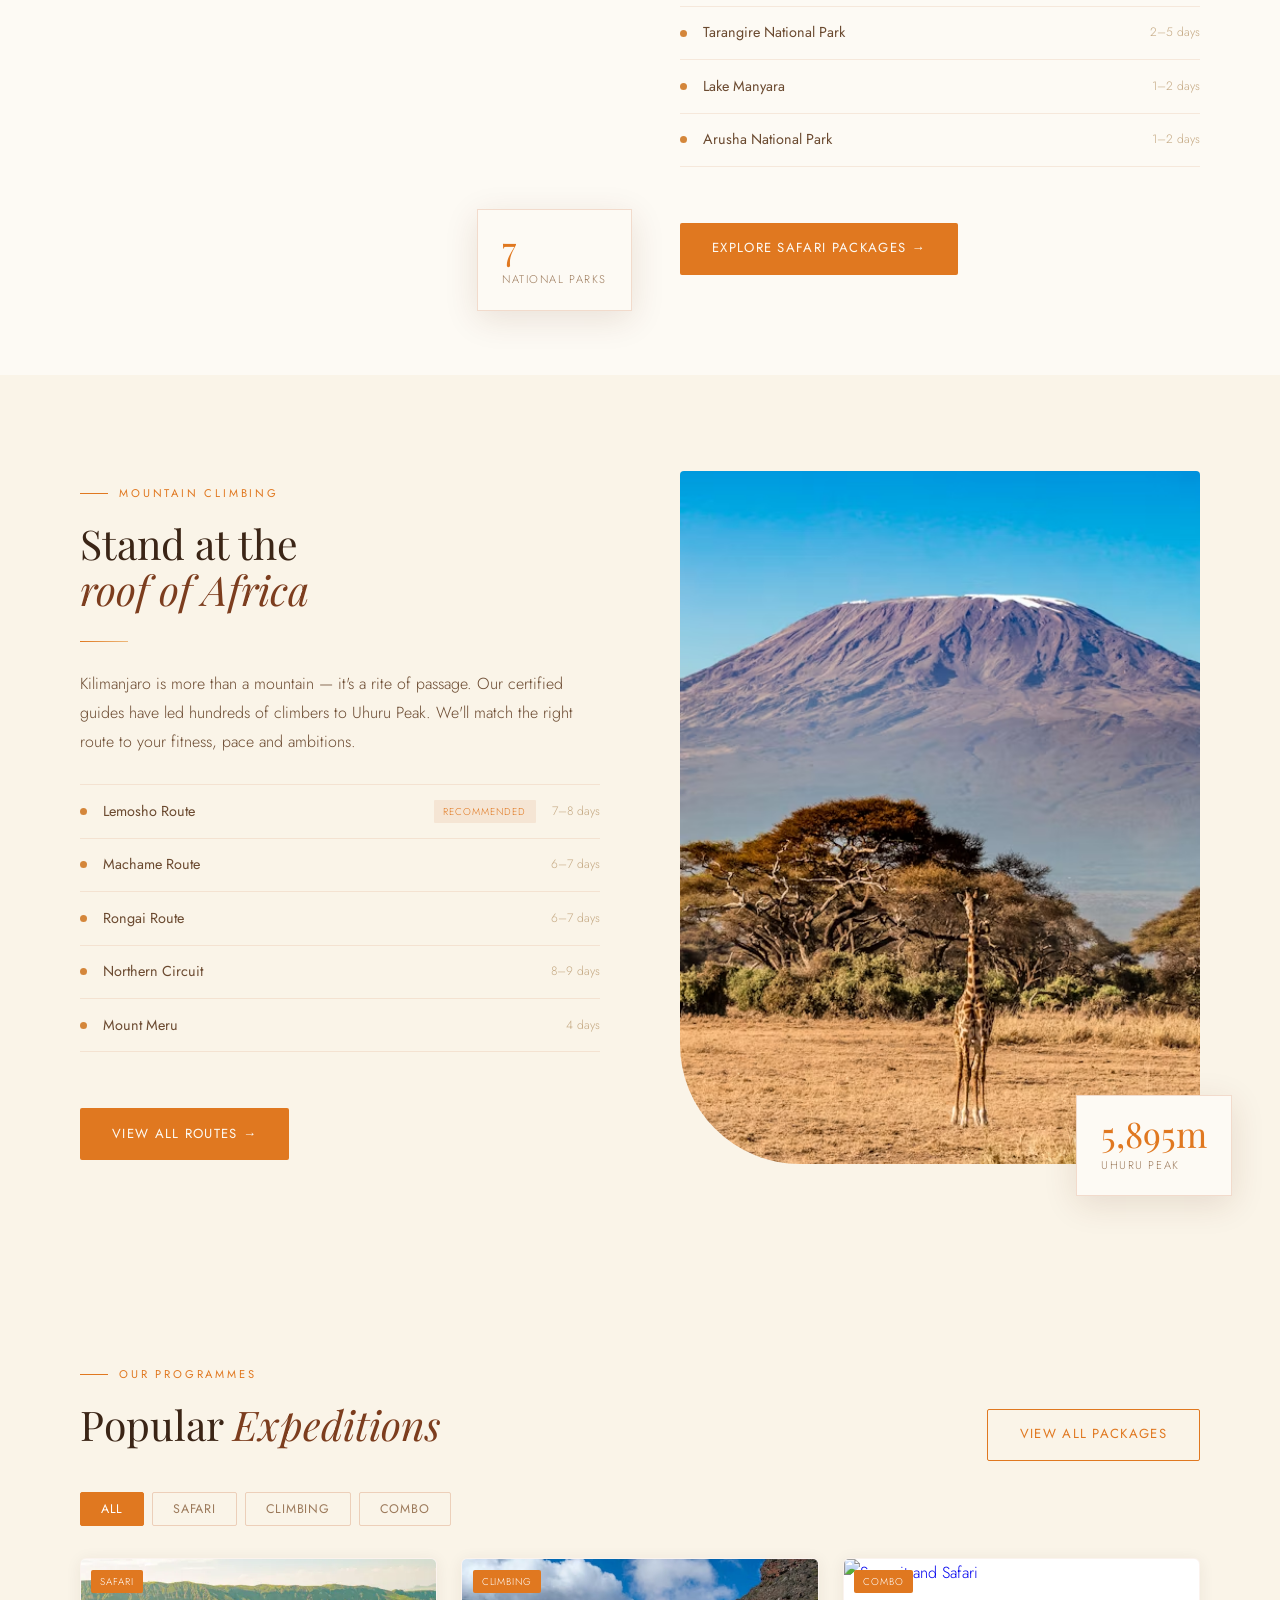
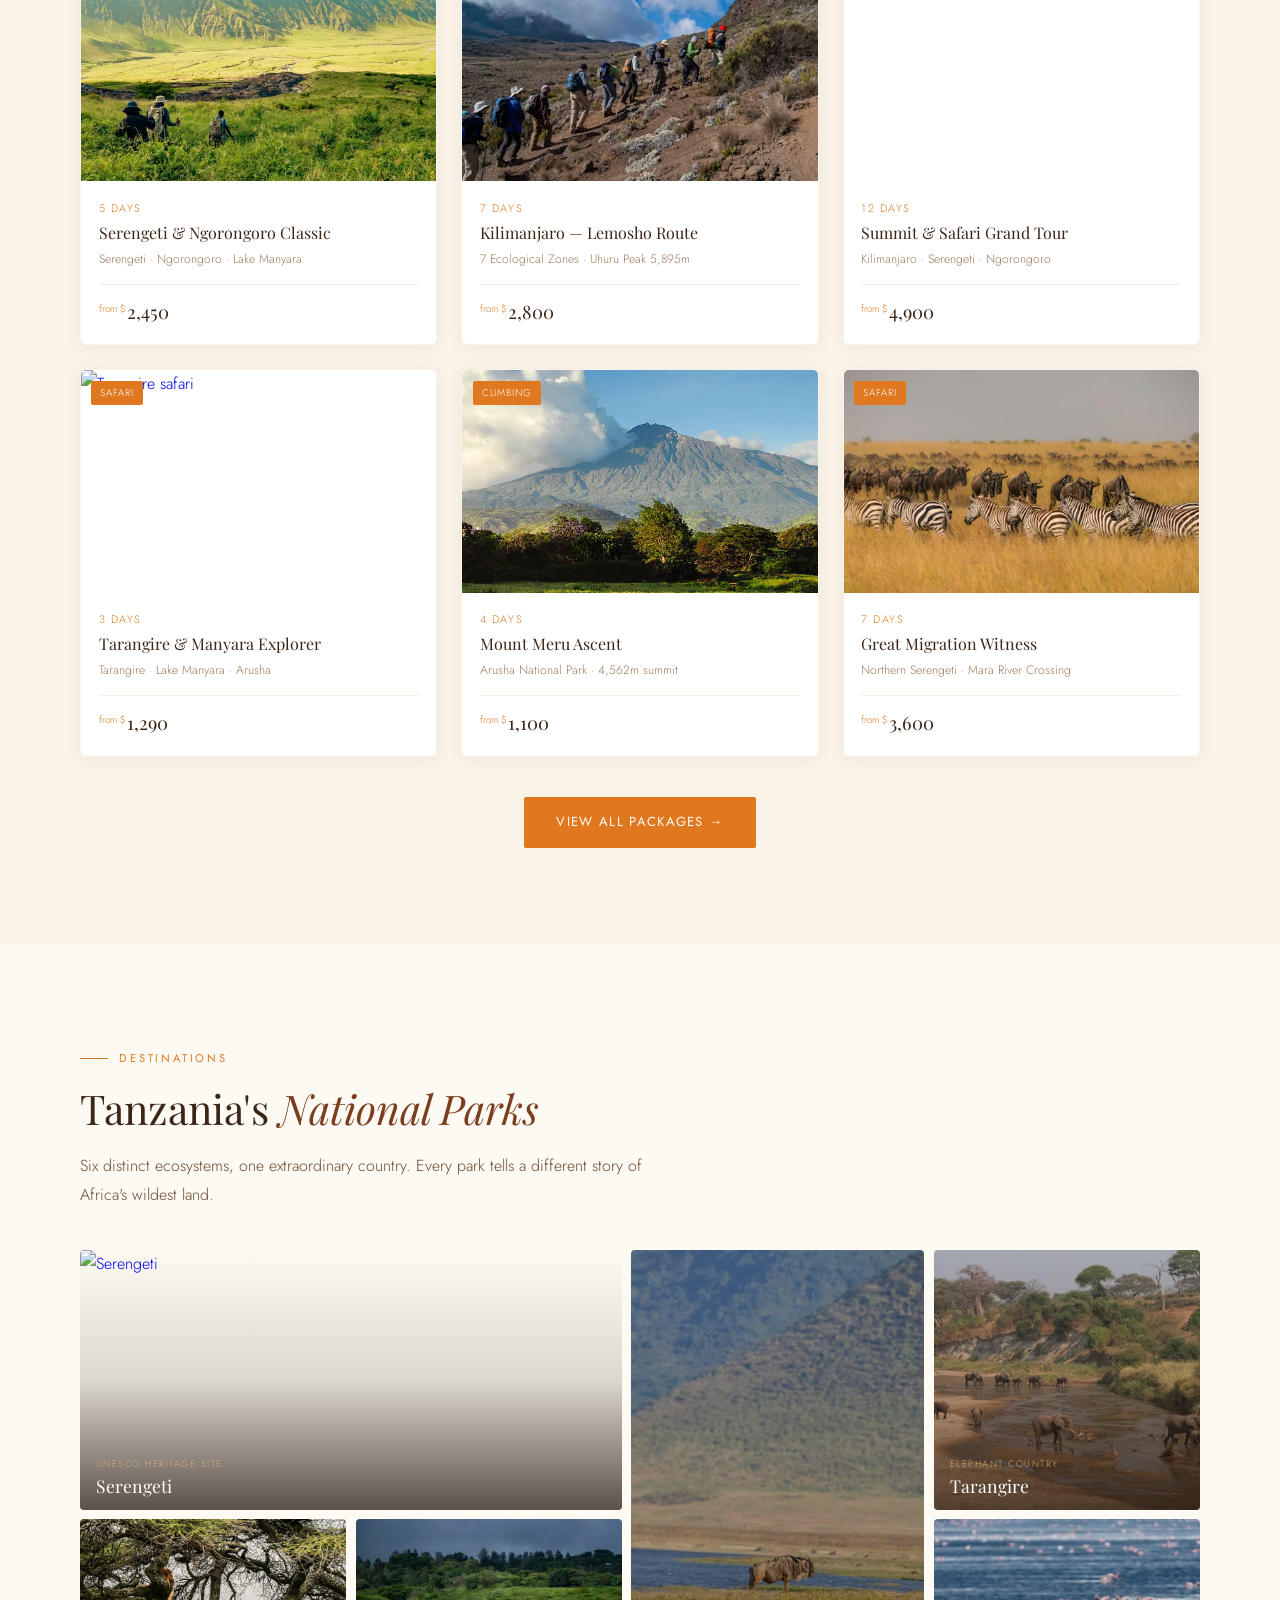
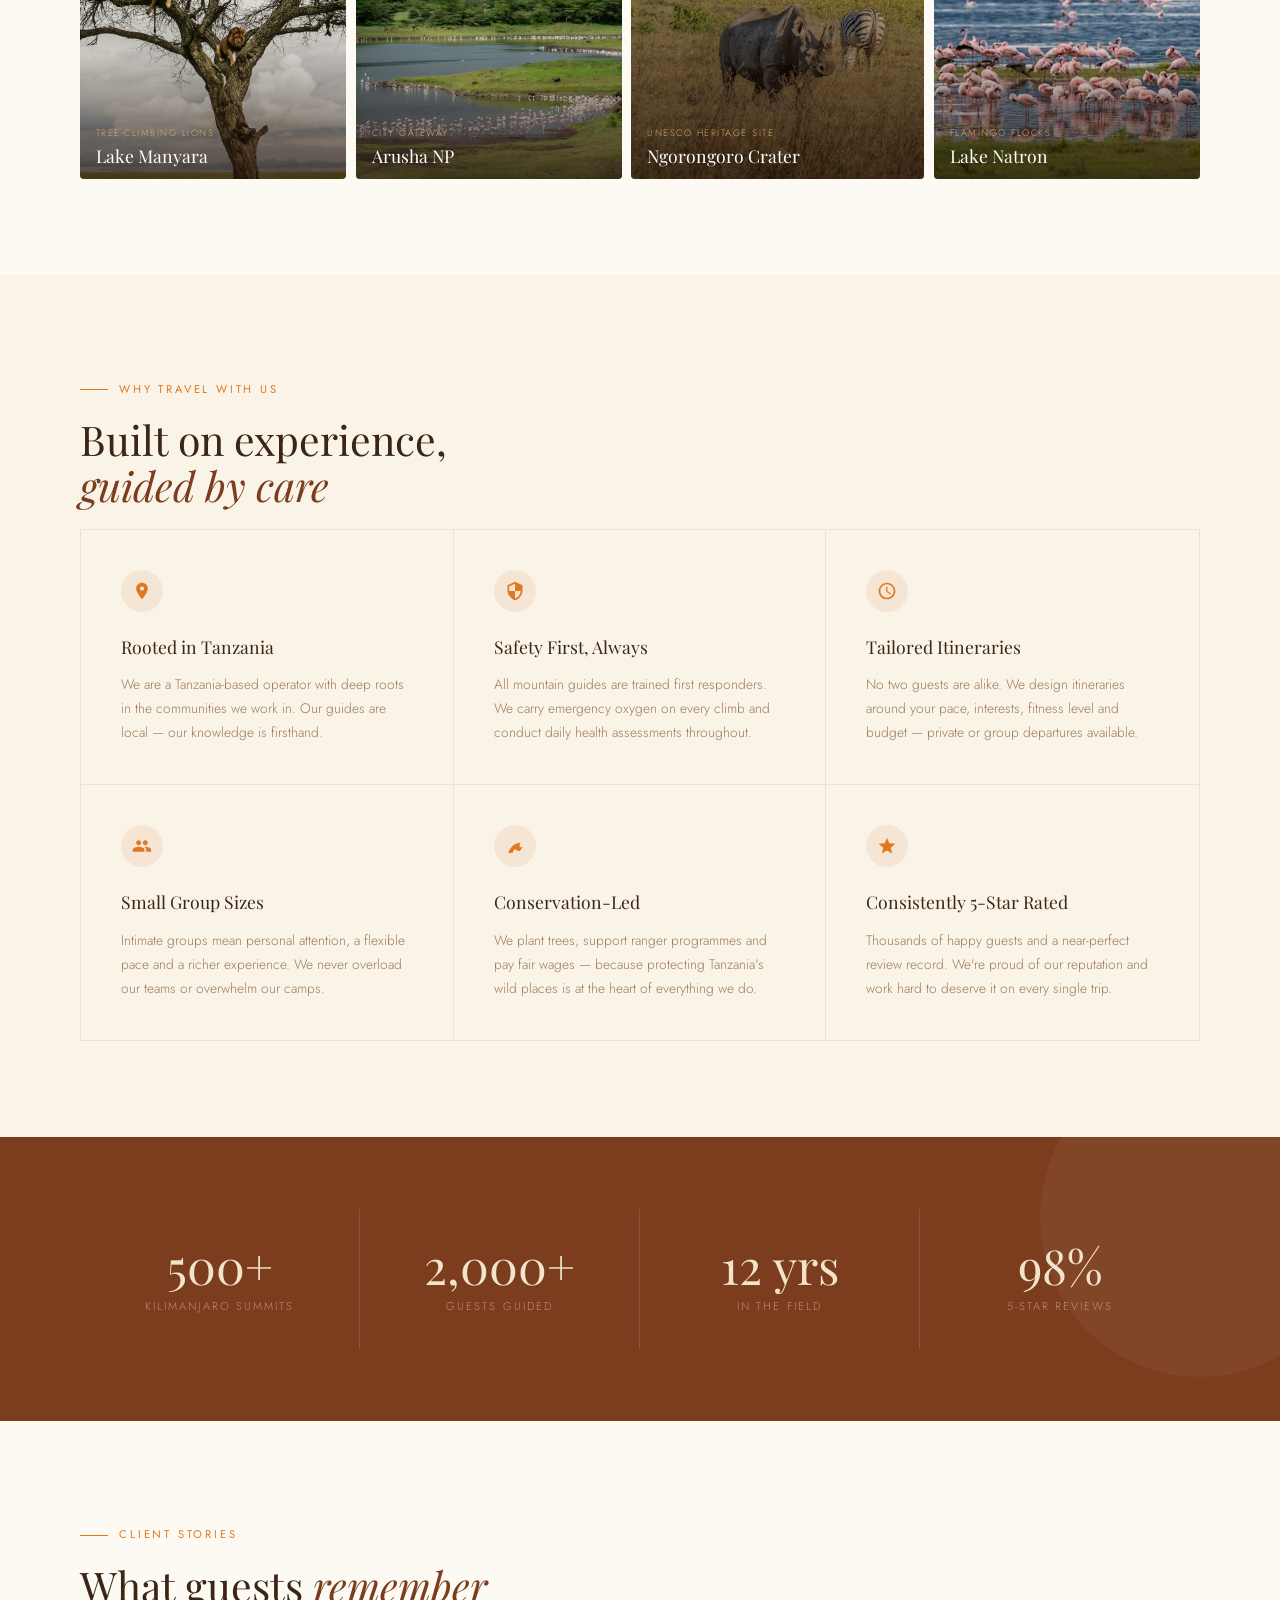
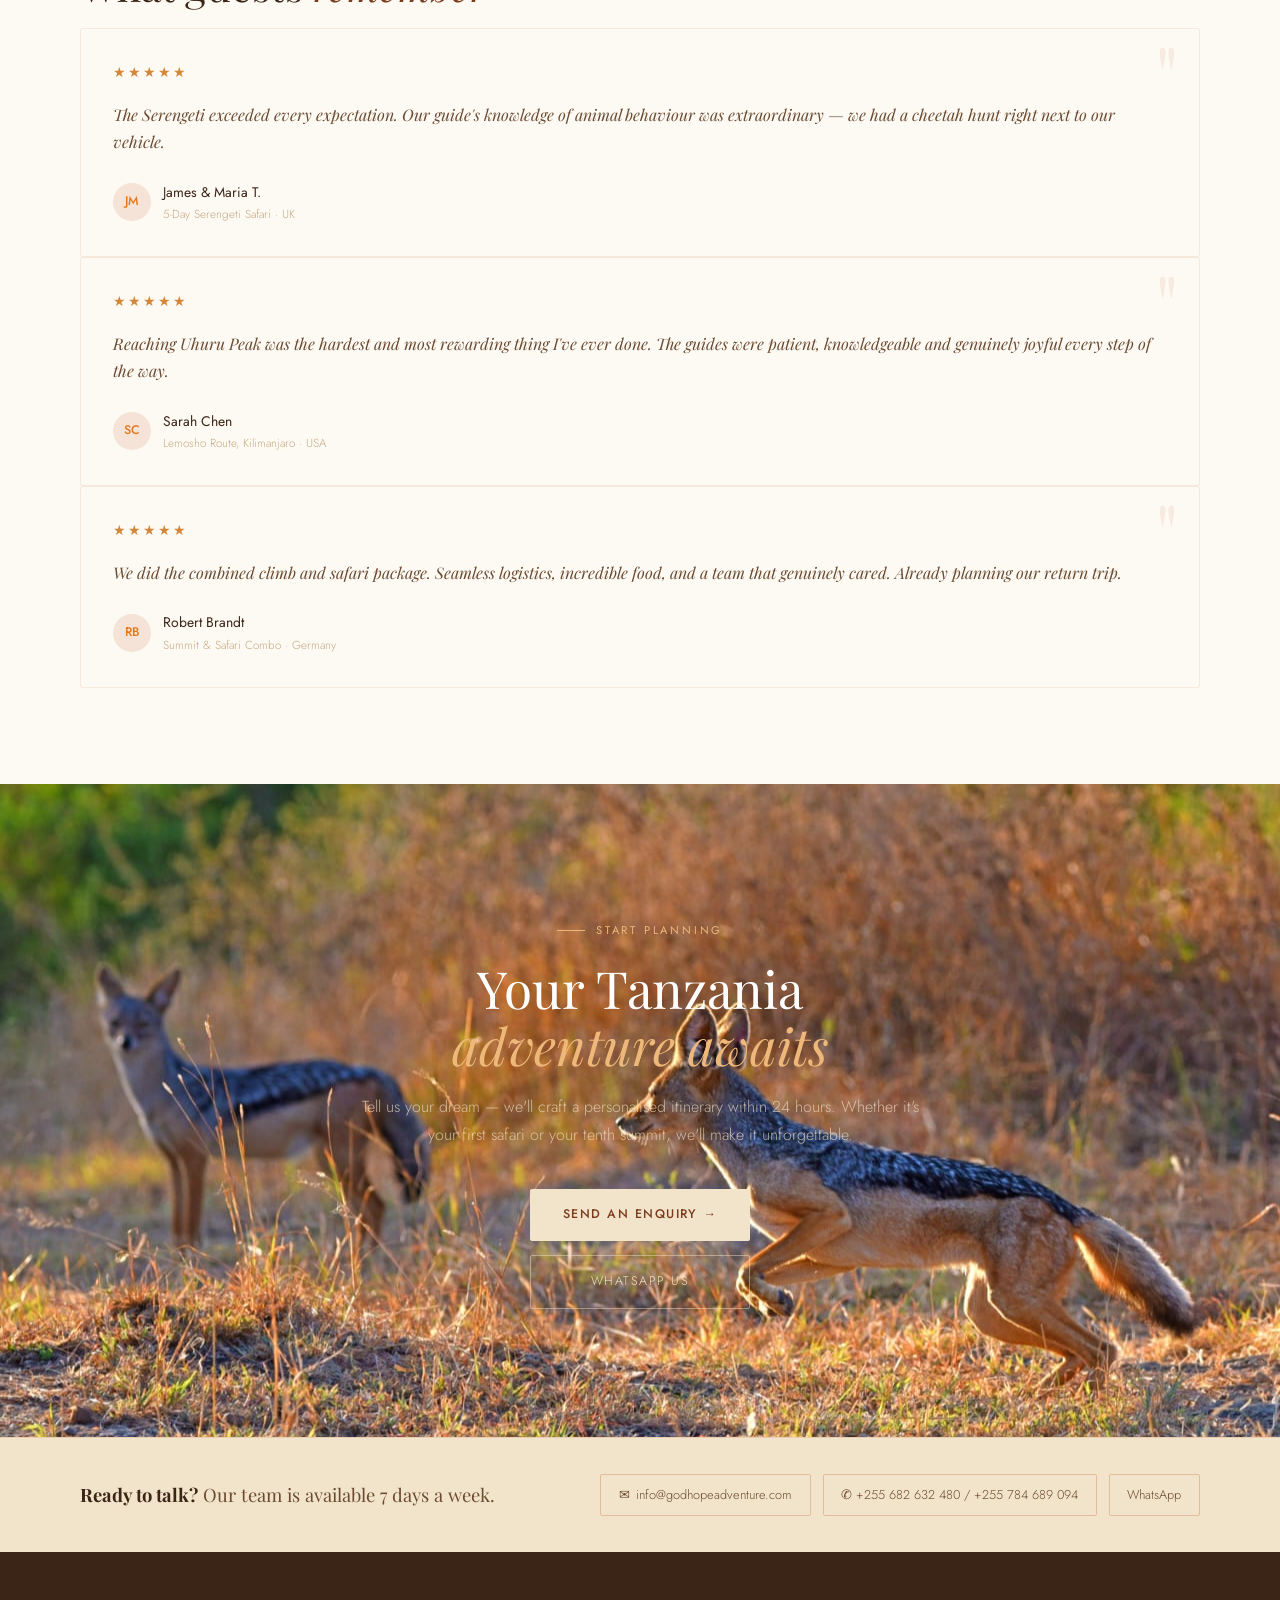
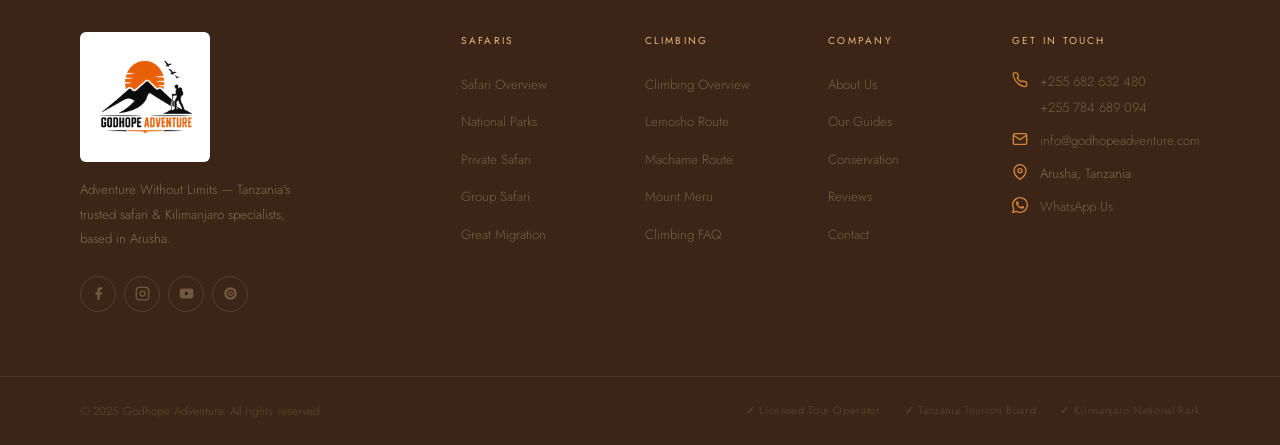
==== commit 562df113: "Update index.html" ====
--- a/index.html
+++ b/index.html
@@ -397,7 +397,7 @@
     <div class="topbar-left">
       <a href="tel:+255752099918" class="topbar-link">
         <svg width="13" height="13" viewBox="0 0 24 24" fill="currentColor"><path d="M6.62 10.79c1.44 2.83 3.76 5.14 6.59 6.59l2.2-2.2c.27-.27.67-.36 1.02-.24 1.12.37 2.33.57 3.57.57.55 0 1 .45 1 1V20c0 .55-.45 1-1 1-9.39 0-17-7.61-17-17 0-.55.45-1 1-1h3.5c.55 0 1 .45 1 1 0 1.25.2 2.45.57 3.57.11.35.03.74-.25 1.02l-2.2 2.2z"/></svg>
-        +255 752 099 918 / +255 784 689 094
+        +255 682 632 480 / +255 784 689 094
       </a>
       <span class="topbar-sep">|</span>
       <a href="mailto:info@godhopeadventure.com" class="topbar-link">
@@ -945,7 +945,7 @@
   <p class="contact-strip-copy"><strong data-i18n="contact_ready">Ready to talk?</strong> <span data-i18n="contact_avail">Our team is available 7 days a week.</span></p>
   <div class="contact-chips">
     <a href="mailto:info@godhopeadventure.com" class="chip">✉ <span class="__cf_email__" data-cfemail="bcd4d9d0d0d3fccfddcaddd2d2ddddd2d8cfc9d1d1d5c892dfd392c8c6">info@godhopeadventure.com</span></a>
-    <a href="tel:+255752099918" class="chip">✆ +255 752 099 918 / +255 784 689 094</a>
+    <a href="tel:+255752099918" class="chip">✆ +255 682 632 480 / +255 784 689 094</a>
     <a href="https://wa.me/255752099918" class="chip">WhatsApp</a>
   </div>
 </div>
@@ -1001,7 +1001,7 @@
             <li>
               <svg viewBox="0 0 24 24" fill="none" stroke="currentColor" stroke-width="2"><path d="M22 16.92v3a2 2 0 0 1-2.18 2 19.79 19.79 0 0 1-8.63-3.07A19.5 19.5 0 0 1 4.69 12a19.79 19.79 0 0 1-3.07-8.67A2 2 0 0 1 3.6 1.27h3a2 2 0 0 1 2 1.72c.127.96.361 1.903.7 2.81a2 2 0 0 1-.45 2.11L7.91 8.91a16 16 0 0 0 6 6l.91-.91a2 2 0 0 1 2.11-.45c.907.339 1.85.573 2.81.7A2 2 0 0 1 21.73 16z"/></svg>
               <div>
-                <a href="tel:+255752099918">+255 752 099 918</a>
+                <a href="tel:+255752099918">+255 682 632 480</a>
                 <a href="tel:+255784689094">+255 784 689 094</a>
               </div>
             </li>
--- a/style.css
+++ b/style.css
@@ -16,9 +16,9 @@
   --text-muted:#9C7A5B;--text-faint:#C4A882;
   --serif:'Playfair Display',Georgia,serif;
   --sans:'Jost',sans-serif;
-  --topbar-h:44px;--nav-h:150px;--header-h:194px;
-  --topbar-h-sm:62px;--nav-h-sm:168px;--header-h-sm:230px;
-  --topbar-h-xs:56px;--nav-h-xs:154px;--header-h-xs:210px;
+  --topbar-h:44px;--nav-h:140px;--header-h:184px;
+  --topbar-h-sm:62px;--nav-h-sm:113px;--header-h-sm:175px;
+  --topbar-h-xs:56px;--nav-h-xs:103px;--header-h-xs:159px;
 }
 
 html{scroll-behavior:smooth;overflow-x:hidden;-webkit-text-size-adjust:100%}
@@ -82,7 +82,7 @@
 #main-nav.scrolled{box-shadow:0 3px 18px rgba(59,37,22,.13);border-bottom-color:rgba(59,37,22,.08)}
 .nav-inner{
   max-width:1300px;margin:0 auto;
-  padding:.75rem 2.5rem;
+  padding:.3rem 2.5rem;
   display:flex;align-items:center;justify-content:space-between;
   gap:1rem;
   overflow:visible;
@@ -93,6 +93,7 @@
   object-fit:contain;
   border-radius:3px;
   display:block;
+  transform:translateY(10px);
 }
 .nav-menu{
   display:flex;align-items:center;
@@ -249,7 +250,7 @@
 /* ══════════════════════════════════════════════════════════════════
    PAGE HERO
    ══════════════════════════════════════════════════════════════════ */
-.page-hero{position:relative;padding:calc(9rem + 42px) 5rem 5rem;overflow:hidden;min-height:420px;display:flex;align-items:flex-end}
+.page-hero{position:relative;padding:calc(9rem + 32px) 5rem 5rem;overflow:hidden;min-height:420px;display:flex;align-items:flex-end}
 .page-hero-bg{position:absolute;inset:0;background-size:cover;background-position:center}
 .page-hero-overlay{position:absolute;inset:0;background:linear-gradient(to bottom,rgba(46,28,14,.45) 0%,rgba(242,228,203,.92) 100%)}
 .page-hero-arch{position:absolute;bottom:-2px;left:0;right:0;z-index:2}
@@ -637,9 +638,9 @@
    RESPONSIVE  ≤1100px
    ══════════════════════════════════════════════════════════════════ */
 @media(max-width:1100px){
-  .nav-inner{padding:.25rem 1.5rem;gap:.5rem}
+  .nav-inner{padding:.1rem 1.5rem;gap:.5rem}
   .nav-menu li a{padding:.55rem .65rem;font-size:.78rem}
-  .nav-logo-img{width:140px;height:110px}
+  .nav-logo-img{width:140px;height:110px;transform:translateY(9px)}
 }
 
 
@@ -658,9 +659,9 @@
 
   /* Nav */
   #main-nav{top:var(--topbar-h-sm)}
-  .nav-inner{padding:1rem 1rem;flex-direction:column;align-items:center;justify-content:center;gap:.5rem;width:100%;box-sizing:border-box}
+  .nav-inner{padding:.4rem 1rem;flex-direction:column;align-items:center;justify-content:center;gap:0;width:100%;box-sizing:border-box;overflow:visible}
   .nav-brand{display:flex;justify-content:center;align-items:center;width:100%;flex-shrink:0}
-  .nav-logo-img{width:100px;height:100px;display:block;margin:0 auto}
+  .nav-logo-img{width:100px;height:100px;display:block;margin:0 auto;transform:translateY(10px)}
   .nav-menu{display:none!important}
   .nav-hamburger{display:flex!important;align-self:center;margin:0 auto}
 
@@ -796,9 +797,9 @@
 
   /* Nav */
   #main-nav{top:var(--topbar-h-xs)}
-  .nav-inner{padding:.9rem .75rem;flex-direction:column;align-items:center;justify-content:center;gap:.45rem;width:100%;box-sizing:border-box}
+  .nav-inner{padding:.35rem .75rem;flex-direction:column;align-items:center;justify-content:center;gap:0;width:100%;box-sizing:border-box;overflow:visible}
   .nav-brand{display:flex;justify-content:center;align-items:center;width:100%;flex-shrink:0}
-  .nav-logo-img{width:92px;height:92px;display:block;margin:0 auto}
+  .nav-logo-img{width:92px;height:92px;display:block;margin:0 auto;transform:translateY(9px)}
   .nav-hamburger{display:flex!important;align-self:center;margin:0 auto}
 
   /* Layout */
